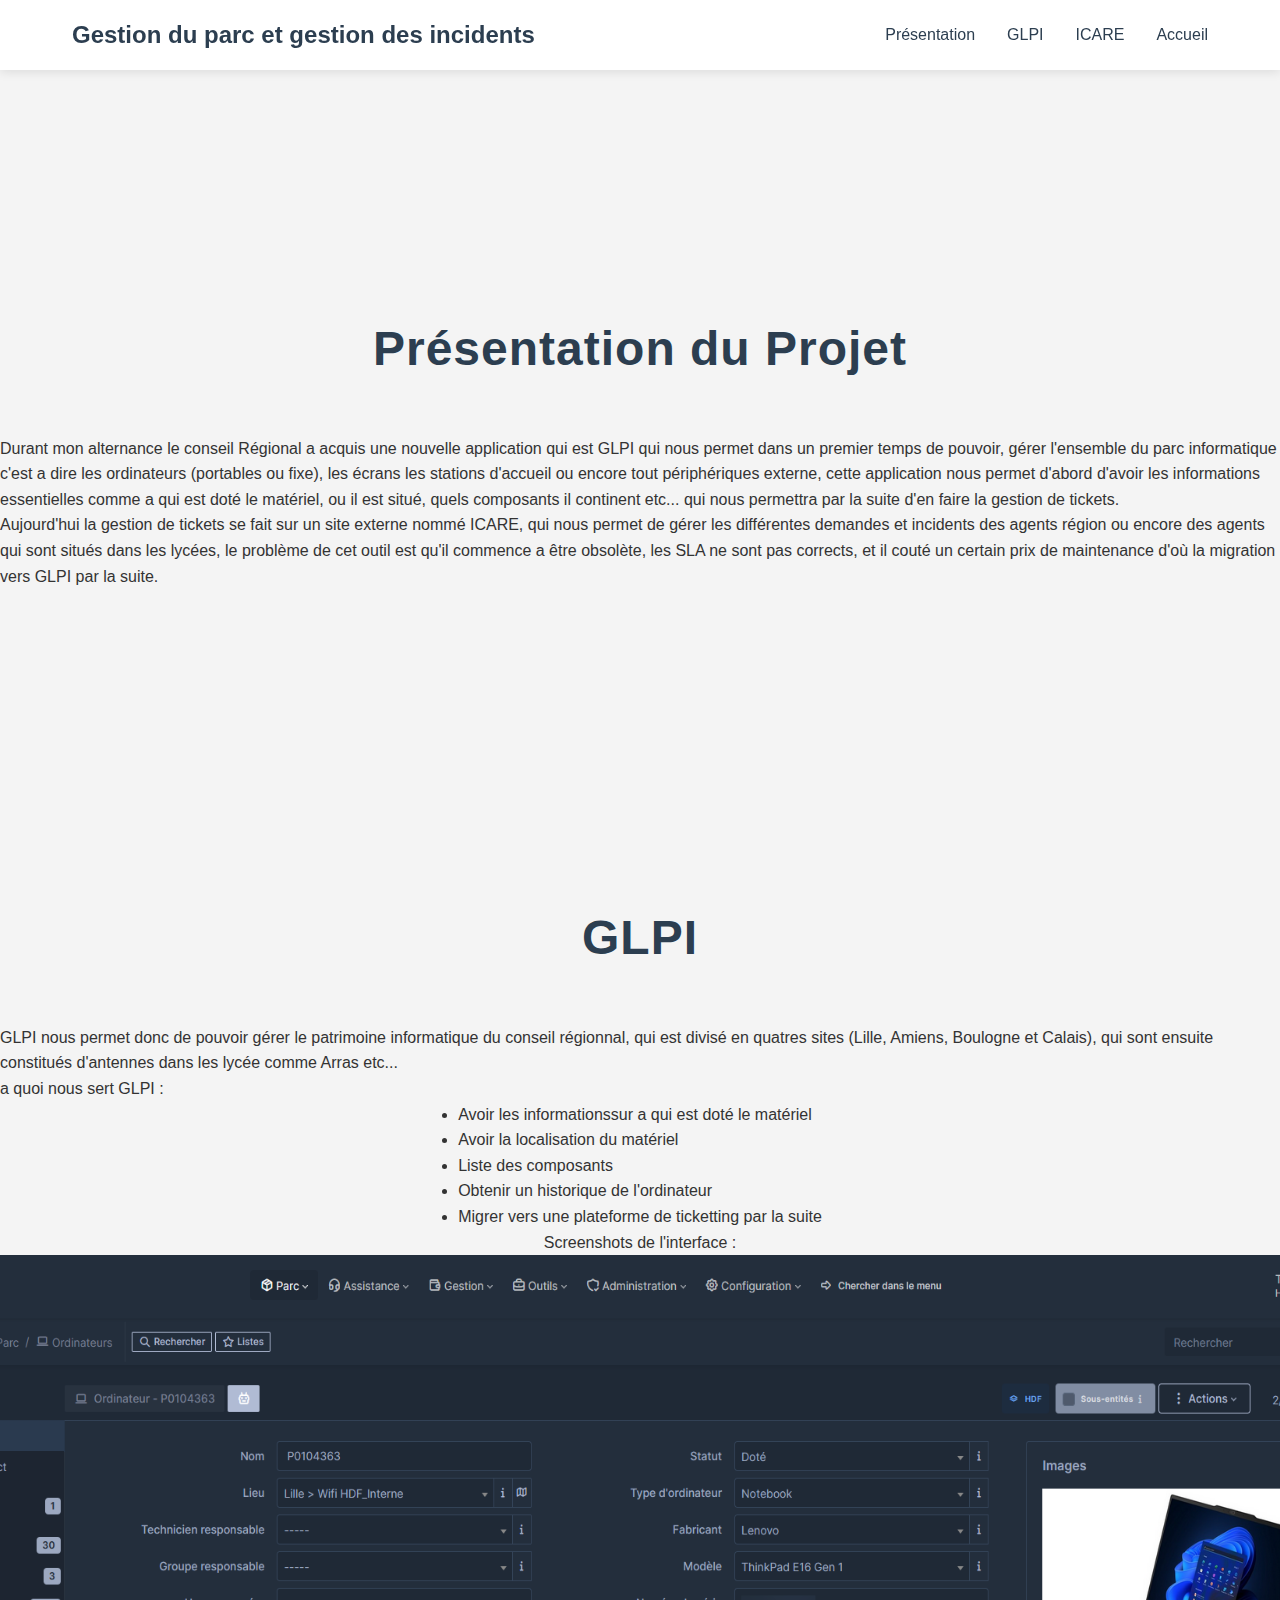
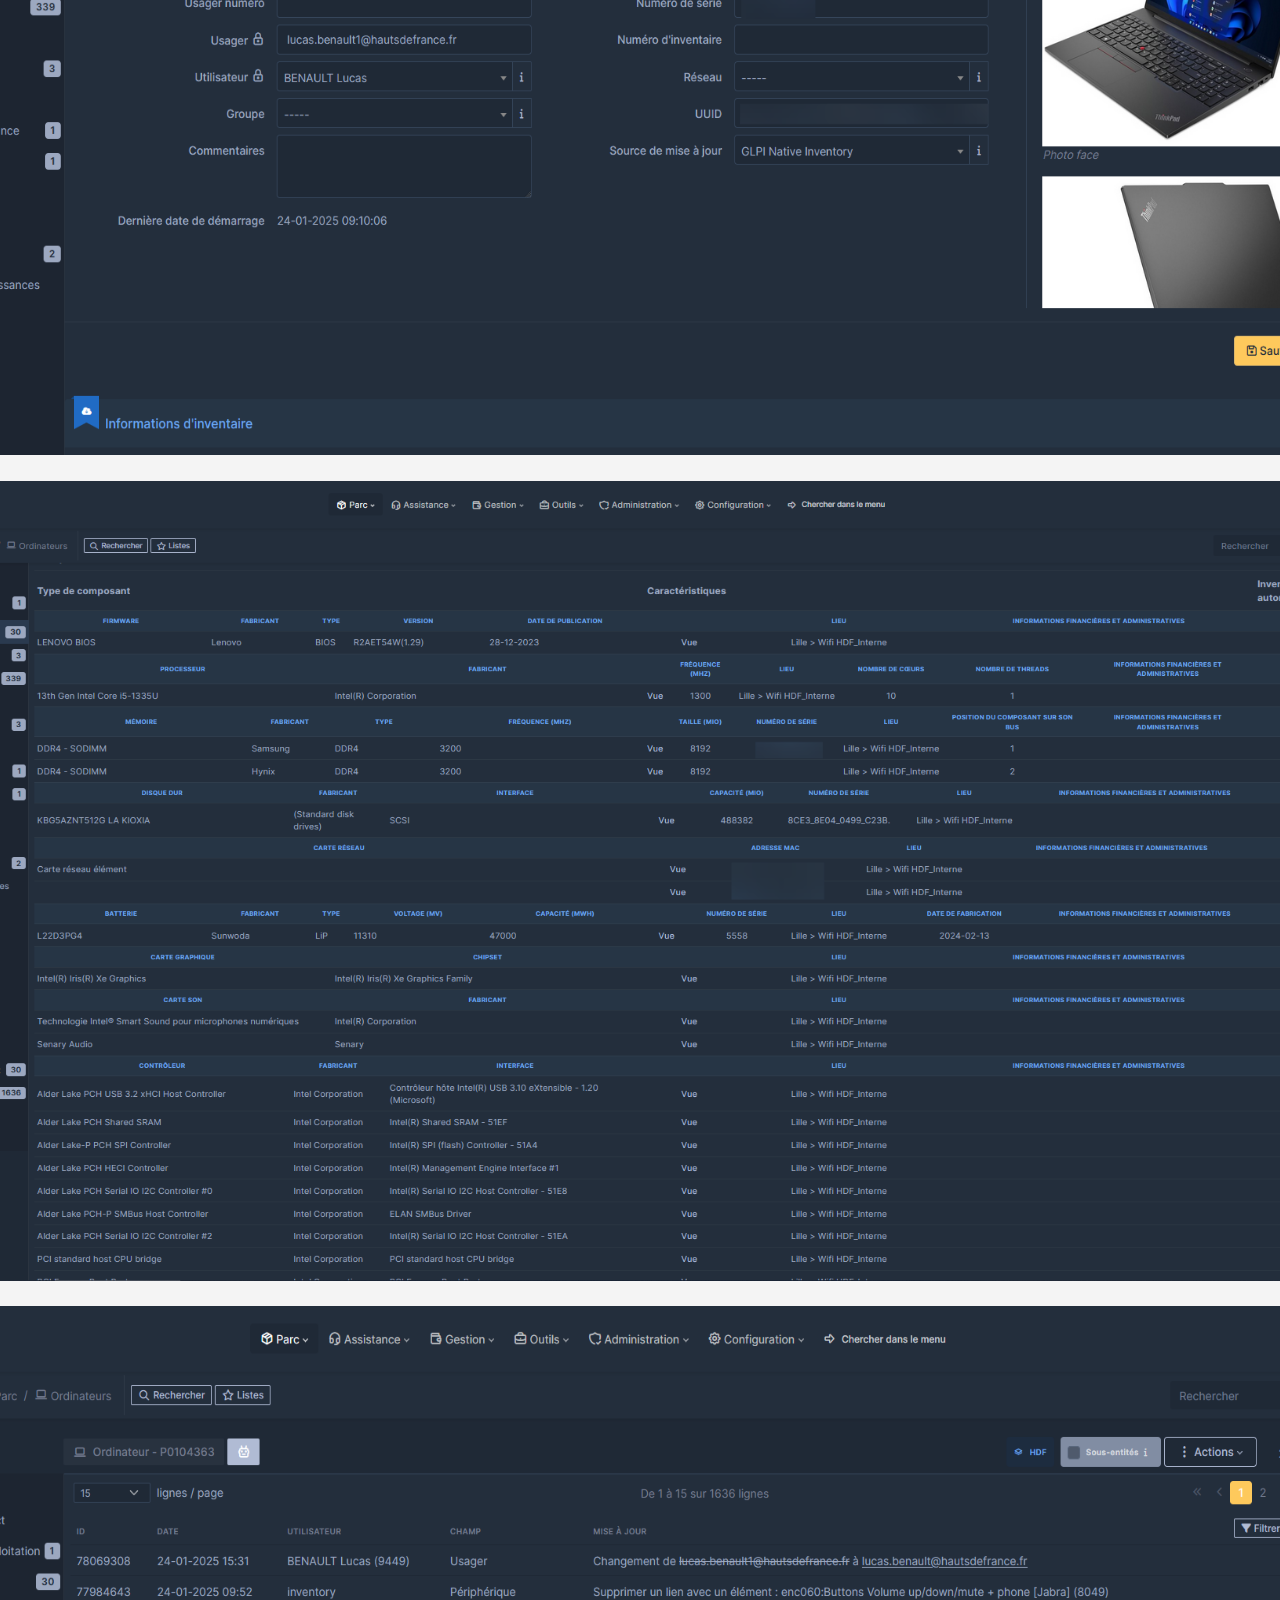
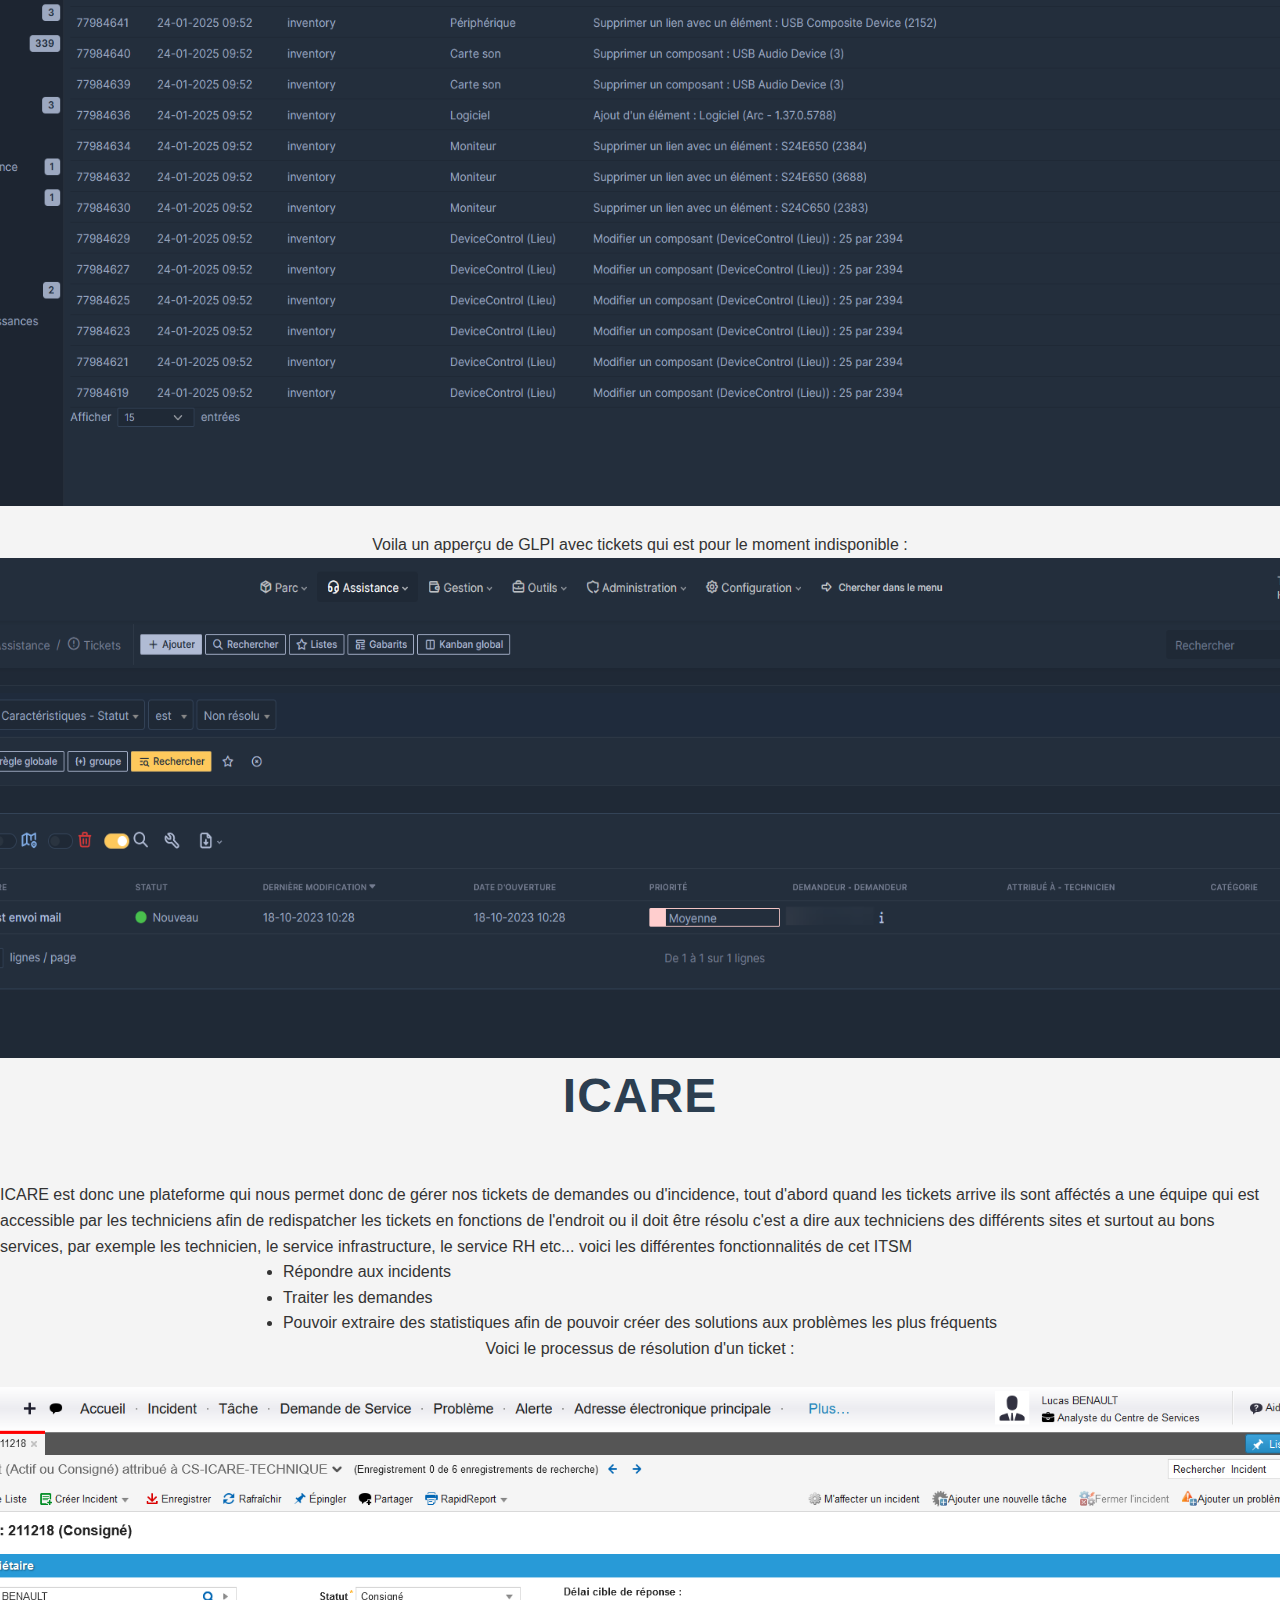
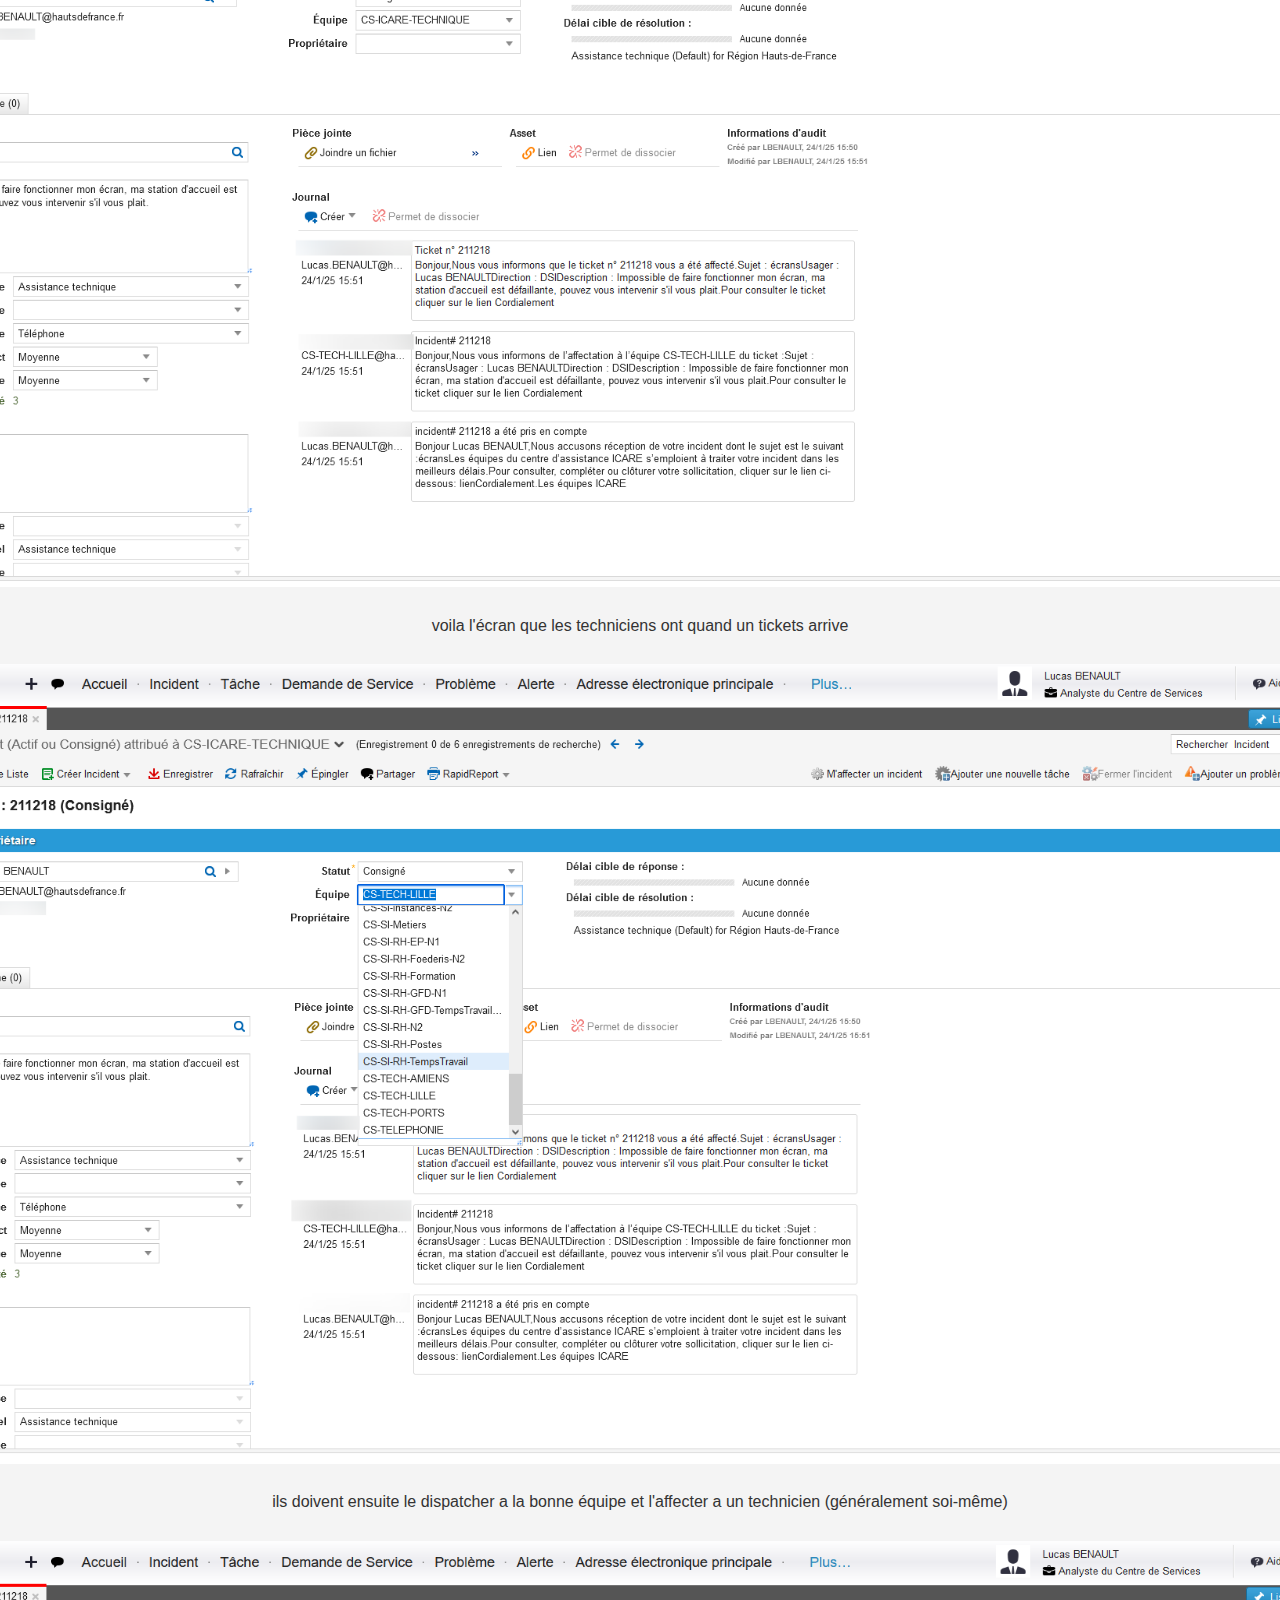
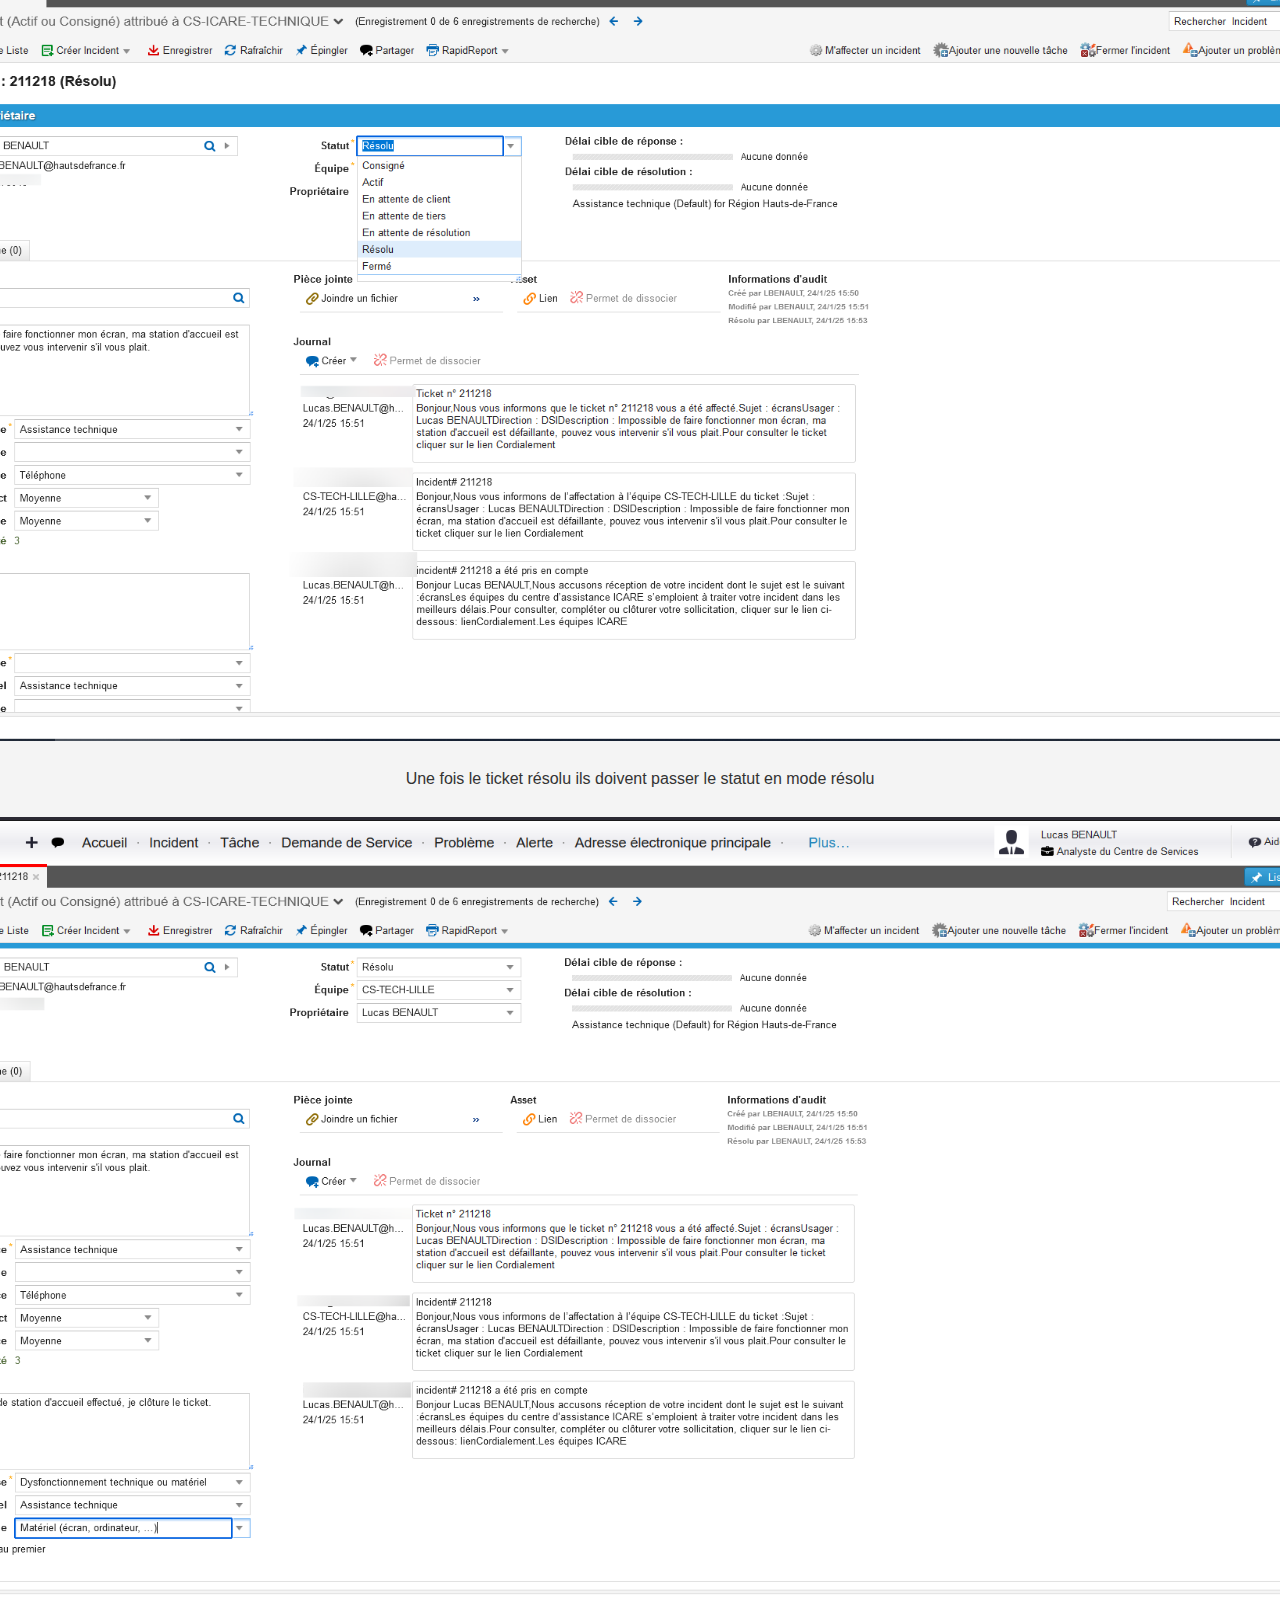
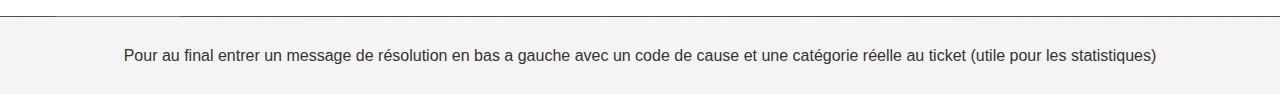
==== Projets/GPI/GLPI.html @ b39a0d02 "ajout de différents projets" ====
<html lang="fr">
<head>
    <meta charset="UTF-8">
    <meta name="viewport" content="width=device-width, initial-scale=1.0">
    <title>Projet MarieTeam</title>
    <link rel="stylesheet" href="../../style.css">
</head>
<body>
    <nav>
        <div class="nav-content">
            <div class="logo">Gestion du parc et gestion des incidents</div>
            <ul class="nav-links">
                <li><a href="#presentation">Présentation</a></li>
                <li><a href="#GLPI">GLPI</a></li>
                <li><a href="#ICARE">ICARE</a></li>
                <li><a href="../../index.html">Accueil</a></li>
            </ul>
        </div>
    </nav>

    <section id="presentation">
        <h2>Présentation du Projet</h2>
        <p>Durant mon alternance le conseil Régional a acquis une nouvelle application qui est GLPI qui nous permet dans un premier temps de pouvoir, gérer l'ensemble du parc informatique
            c'est a dire les ordinateurs (portables ou fixe), les écrans les stations d'accueil ou encore tout périphériques externe, cette application nous permet d'abord d'avoir les informations
            essentielles comme a qui est doté le matériel, ou il est situé, quels composants il continent etc... qui nous permettra par la suite d'en faire la gestion de tickets. <br>
            Aujourd'hui la gestion de tickets se fait sur un site externe nommé ICARE, qui nous permet de gérer les différentes demandes et incidents des agents région ou encore des agents
            qui sont situés dans les lycées, le problème de cet outil est qu'il commence a être obsolète, les SLA ne sont pas corrects, et il couté un certain prix de maintenance d'où la
            migration vers GLPI par la suite.
        </p>
    </section>

    <section id="GLPI">
        <h2>GLPI</h2>
        <p>GLPI nous permet donc de pouvoir gérer le patrimoine informatique du conseil régionnal, qui est divisé en quatres sites (Lille, Amiens, Boulogne et Calais), qui sont ensuite constitués
            d'antennes dans les lycée comme Arras etc... <br> a quoi nous sert GLPI :
        <ul>
            <li>Avoir les informationssur a qui est doté le matériel</li>
            <li>Avoir la localisation du matériel</li>
            <li>Liste des composants</li>
            <li>Obtenir un historique de l'ordinateur</li>
            <li>Migrer vers une plateforme de ticketting par la suite</li>
        </ul>
        Screenshots de l'interface : <br>
        <img src="Infos.PNG" alt="Informations" class="GLPI" ><br>
        <img src="Composants.PNG" alt="Composants" class="GLPI"><br>
        <img src="Historique.PNG" alt="Historique" class="GLPI"><br>
       Voila un apperçu de GLPI avec tickets qui est pour le moment indisponible : <br>
        <img src="Tickets.PNG" alt="Tickets" class="GLPI-ticket" >
    </p>
    </section>

    <section id="ICARE">
        <h2>ICARE</h2>
        <p>ICARE est donc une plateforme qui nous permet donc de gérer nos tickets de demandes ou d'incidence, tout d'abord quand les tickets arrive ils sont afféctés a une équipe
            qui est accessible par les techniciens afin de redispatcher les tickets en fonctions de l'endroit ou il doit être résolu c'est a dire aux techniciens des différents sites et surtout
            au bons services, par exemple les technicien, le service infrastructure, le service RH etc... voici les différentes fonctionnalités de cet ITSM 
        <ul>
            <li>Répondre aux incidents</li>
            <li>Traiter les demandes</li>
            <li>Pouvoir extraire des statistiques afin de pouvoir créer des solutions aux problèmes les plus fréquents</li>
        </ul>
        Voici le processus de résolution d'un ticket : <br><br>
        <img src="création de tickets.PNG" alt="création de tickets" class="GLPI" ><br>
        voila l'écran que les techniciens ont quand un tickets arrive <br><br>
        <img src="affectation a une équipe.PNG" alt="affectation a une équipe" class="GLPI"><br>
        ils doivent ensuite le dispatcher a la bonne équipe et l'affecter a un technicien (généralement soi-même) <br><br>
        <img src="passage en résolu.PNG" alt="Passage en résolu" class="GLPI"><br>
        Une fois le ticket résolu ils doivent passer le statut en mode résolu <br><br>
        <img src="message de résolution.PNG" alt="message de résolution" class="GLPI"><br>
        Pour au final entrer un message de résolution en bas a gauche avec un code de cause et une catégorie réelle au ticket (utile pour les statistiques) <br><br>
    </p>
    </section>
        </div>
    </section>
</body>
</html>
---- style.css ----
* {
    margin: 0;
    padding: 0;
    box-sizing: border-box;
    scroll-behavior: smooth;
}

body {
    font-family: 'Segoe UI', Tahoma, Geneva, Verdana, sans-serif;
    line-height: 1.6;
    color: #333;
    background-color: #f4f4f4;
}

/* Modification des titres de section */
section h2 {
    text-align: center;
    color: #2c3e50;
    font-size: 3rem;
    margin-bottom: 3rem;
    font-weight: bold;
    letter-spacing: 1px;
}

/* Garder le style spécifique du titre d'accueil */
.title {
    font-size: 3.5rem;
    margin-bottom: 1rem;
    animation: fadeInUp 1s ease;
}

/* Navigation */
nav {
    position: fixed;
    width: 100%;
    background: rgba(255, 255, 255, 0.95);
    padding: 1rem 0;
    box-shadow: 0 2px 10px rgba(0, 0, 0, 0.1);
    z-index: 1000;
}

.nav-content {
    max-width: 1200px;
    margin: 0 auto;
    display: flex;
    justify-content: space-between;
    align-items: center;
    padding: 0 2rem;
}

.logo {
    font-size: 1.5rem;
    font-weight: bold;
    color: #2c3e50;
}

.nav-links {
    display: flex;
    list-style: none;
    gap: 2rem;
}

.nav-links a {
    text-decoration: none;
    color: #2c3e50;
    font-weight: 500;
    transition: color 0.3s;
}

.nav-links a:hover {
    color: #3498db;
}

/* Sections */
section {
    min-height: 100vh;
    padding: 6rem rem;
    display: flex;
    flex-direction: column;
    align-items: center;
    justify-content: center;
}

/* Amélioration de la section accueil */
#accueil {
    background: linear-gradient(135deg, #2c3e50, #3498db);
    color: white;
    text-align: center;
    position: relative;
    overflow: hidden;
}

#accueil::before {
    content: '';
    position: absolute;
    top: 0;
    left: 0;
    right: 0;
    bottom: 0;
    background: radial-gradient(circle at center, rgba(52, 152, 219, 0.2) 0%, rgba(44, 62, 80, 0.2) 100%);
    pointer-events: none;
}

.container {
    max-width: 1200px;
    margin: 0 auto;
    position: relative;
    z-index: 1;
    padding: 2rem;
    display: flex;
    align-items: center;
    gap: 4rem;
    background: rgba(255, 255, 255, 0.1);
    border-radius: 20px;
    backdrop-filter: blur(5px);
}

.profile-section {
    flex-shrink: 0;
}

.profile-photo {
    width: 300px;
    height: 300px;
    border-radius: 50%;
    object-fit: cover;
    border: 4px solid rgba(255, 255, 255, 0.3);
    box-shadow: 0 8px 32px rgba(0, 0, 0, 0.2);
    animation: fadeInLeft 1s ease;
}

.GLPI {
    width: 1500px;
    height: 800px;
}

.GLPI-ticket {
    width: 1500px;
    height: 500px;
}

.content-section {
    text-align: left;
    flex-grow: 1;
}

.title {
    font-size: 3.5rem;
    margin-bottom: 1.5rem;
    animation: fadeInRight 1s ease;
    text-shadow: 2px 2px 4px rgba(0, 0, 0, 0.2);
}

.subtitle-main {
    font-size: 2rem;
    font-weight: bold;
    margin-bottom: 2rem;
    color: #ecf0f1;
    animation: fadeInRight 1s ease 0.2s backwards;
}

.description {
    font-size: 1.1rem;
    line-height: 1.8;
    color: rgba(255, 255, 255, 0.9);
    animation: fadeInRight 1s ease 0.4s backwards;
}

.description a {
    color: #ecf0f1;
    text-decoration: none;
    border-bottom: 2px solid rgba(236, 240, 241, 0.4);
    transition: border-color 0.3s;
}

.description a:hover {
    border-color: #ecf0f1;
}

/* Qualités */
.qualities-grid {
    display: grid;
    grid-template-columns: repeat(auto-fit, minmax(250px, 1fr));
    gap: 2rem;
    max-width: 1200px;
    width: 100%;
    padding: 0 2rem;
}

.quality-card {
    background: white;
    padding: 2rem;
    border-radius: 15px;
    box-shadow: 0 4px 15px rgba(0, 0, 0, 0.1);
    text-align: center;
    transition: transform 0.3s ease, box-shadow 0.3s ease;
}

.quality-card:hover {
    transform: translateY(-5px);
    box-shadow: 0 8px 25px rgba(0, 0, 0, 0.15);
}

.quality-icon {
    width: 80px;
    height: 80px;
    margin: 0 auto 1.5rem;
    display: flex;
    align-items: center;
    justify-content: center;
    background: #f8f9fa;
    border-radius: 50%;
    color: #3498db;
}

.quality-card h3 {
    color: #2c3e50;
    font-size: 1.5rem;
    margin-bottom: 1rem;
}

.quality-card p {
    color: #666;
    line-height: 1.6;
}

/* Expériences professionnelles */
.exp-container {
    max-width: 1000px;
    width: 100%;
    margin: 0 auto;
    padding: 2rem;
}

.exp-container h2 {
    text-align: center;
    color: #2c3e50;
    font-size: 2.5rem;
    margin-bottom: 3rem;
}

.timeline {
    position: relative;
    padding: 2rem 0;
}

.timeline::before {
    content: '';
    position: absolute;
    left: 50%;
    transform: translateX(-50%);
    width: 2px;
    height: 100%;
    background: #3498db;
}

.timeline-item {
    display: flex;
    justify-content: flex-end;
    padding-right: 30px;
    position: relative;
    margin-bottom: 2.5rem;
    width: 50%;
}

.timeline-item:nth-child(odd) {
    align-self: flex-end;
    justify-content: flex-start;
    padding-left: 30px;
    padding-right: 0;
    left: 50%;
}

.timeline-content {
    background: white;
    padding: 1.5rem;
    border-radius: 10px;
    box-shadow: 0 4px 15px rgba(0, 0, 0, 0.1);
    position: relative;
    width: 100%;
    transition: transform 0.3s ease;
}

.timeline-content:hover {
    transform: translateY(-5px);
}

.timeline-date {
    font-weight: bold;
    color: #3498db;
    margin-bottom: 0.5rem;
}

.timeline-title {
    font-size: 1.2rem;
    color: #2c3e50;
    margin-bottom: 0.5rem;
}

.timeline-description {
    color: #666;
    line-height: 1.6;
}

.timeline-content::before {
    content: '';
    position: absolute;
    width: 20px;
    height: 20px;
    background: #3498db;
    border-radius: 50%;
    top: 50%;
    transform: translateY(-50%);
}

.timeline-item:nth-child(odd) .timeline-content::before {
    left: -40px;
}

.timeline-item:nth-child(even) .timeline-content::before {
    right: -40px;
}

/* Compétences */
.skills-container {
    display: grid;
    grid-template-columns: repeat(3, 1fr);
    gap: 2rem;
    flex-wrap: wrap;
    justify-content: center;
    margin-top: 2rem;
}

.skill-card {
    background: white;
    padding: 2rem;
    border-radius: 10px;
    box-shadow: 0 4px 15px rgba(0, 0, 0, 0.1);
    width: 250px;
    text-align: center;
    transition: transform 0.3s;
}

.skill-card:hover {
    transform: translateY(-5px);
}

.skill-level {
    width: 120px;
    height: 120px;
    border-radius: 50%;
    margin: 0 auto 1rem;
    display: flex;
    align-items: center;
    justify-content: center;
    font-size: 1.5rem;
    font-weight: bold;
    color: #2c3e50;
    background: conic-gradient(#3498db var(--level), #eee var(--level));
    position: relative;
}

.skills-container > .skill-card:last-child {
    grid-column: 2;
}

.skill-level::before {
    content: '';
    position: absolute;
    width: 90px;
    height: 90px;
    background: white;
    border-radius: 50%;
    z-index: 1; /* Assure que le cercle interne est en dessous du texte */
}

.skill-level span {
    position: relative;
    z-index: 2; /* Assure que le texte (pourcentage) est au-dessus du cercle interne */
}


/* Projets */
.projects-grid {
    display: grid;
    grid-template-columns: repeat(auto-fit, minmax(300px, 1fr));
    gap: 2rem;
    width: 100%;
    max-width: 1200px;
    margin-top: 2rem;
}

.project-card {
    background: white;
    border-radius: 10px;
    overflow: hidden;
    box-shadow: 0 4px 15px rgba(0, 0, 0, 0.1);
    transition: transform 0.3s;
}

.project-card:hover {
    transform: translateY(-5px);
}

.project-content {
    padding: 1.5rem;
}

/* Contact */
.contact-info {
    display: flex;
    flex-direction: column;
    align-items: center;
    gap: 1.5rem;
    margin-top: 2rem;
}

.contact-link {
    display: flex;
    align-items: center;
    gap: 1rem;
    text-decoration: none;
    color: #2c3e50;
    font-size: 1.2rem;
    padding: 1rem 2rem;
    border-radius: 8px;
    background: white;
    box-shadow: 0 4px 15px rgba(0, 0, 0, 0.1);
    transition: all 0.3s ease;
    width: 100%;
    max-width: 320px;
}

.contact-link:hover {
    transform: translateY(-3px);
    box-shadow: 0 6px 20px rgba(0, 0, 0, 0.15);
}

.contact-link svg {
    min-width: 24px;
}

.email-icon {
    color: #ea4335;
}

.linkedin-icon {
    color: #0077b5;
}

.cv-icon {
    color: #34495e;
}

.github-icon {
    color: #333;
}

.github-link:hover {
    background: #f6f8fa;
}

.footer {
    text-align: center;
    padding: 1rem;
    background-color: rgb(48, 124, 175);
    color: white;
    font-size: 1rem;
    position: fixed;
    bottom: 0;
    width: 100%;
    box-shadow: 0 -2px 10px rgb(48, 124, 175);
    z-index: 1000;
}



.screenshots-container {
    display: flex;
    justify-content: center;
    gap: 1rem;
    flex-wrap: wrap;
}

.screenshot {
    max-width: 400px;
    border-radius: 10px;
    box-shadow: 0 4px 10px rgba(0, 0, 0, 0.1);
}
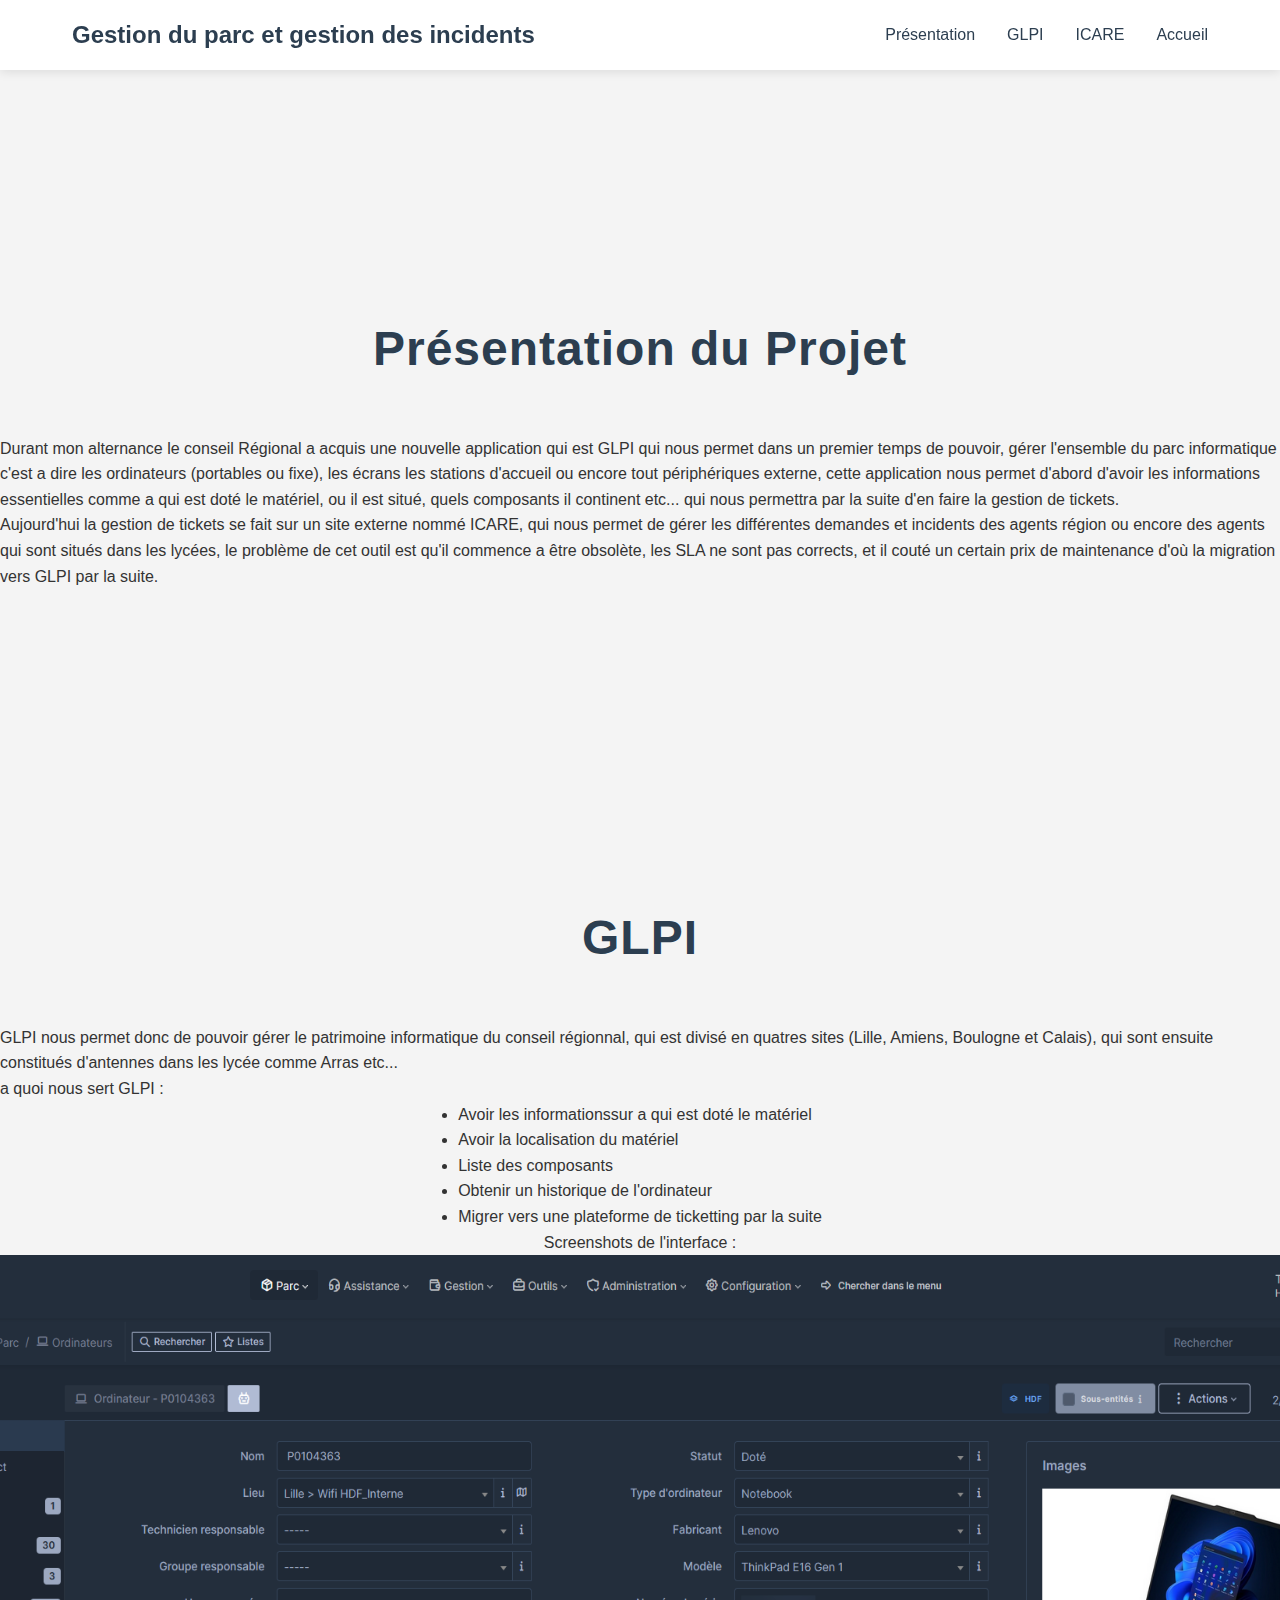
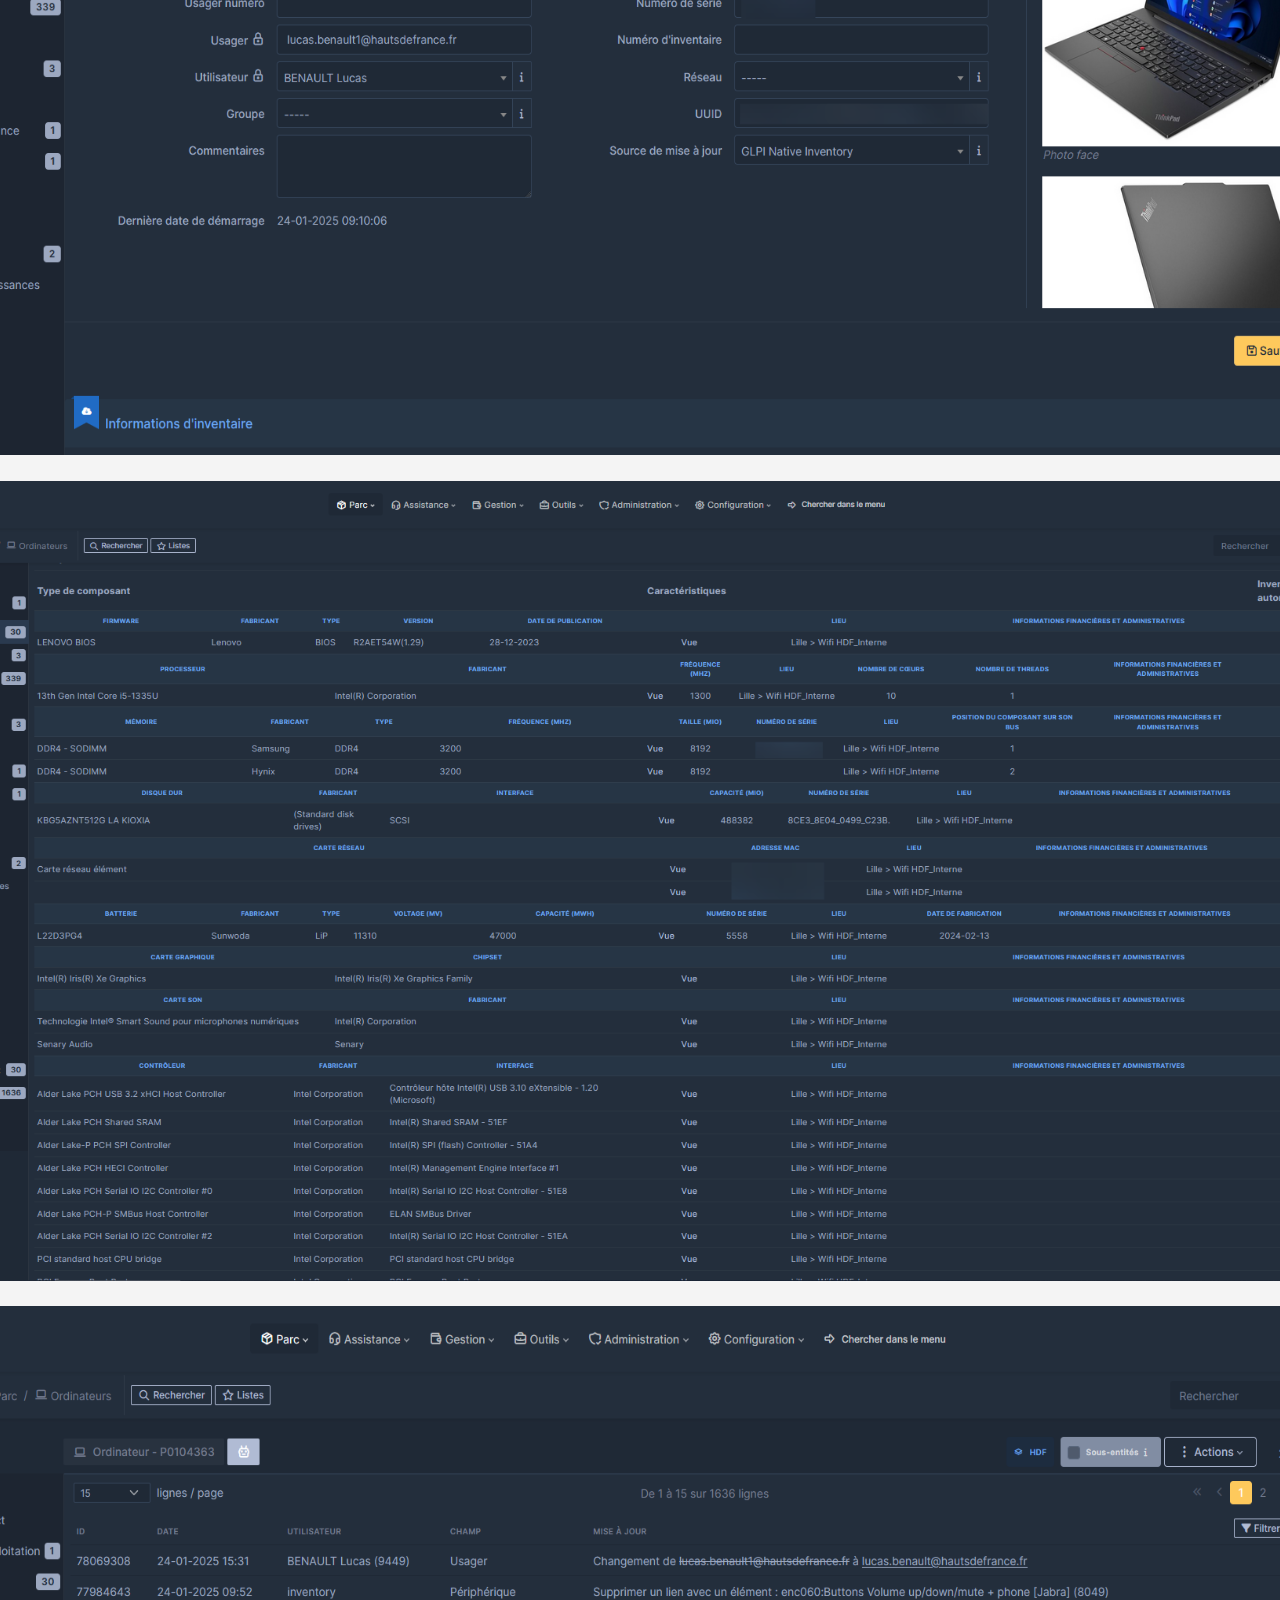
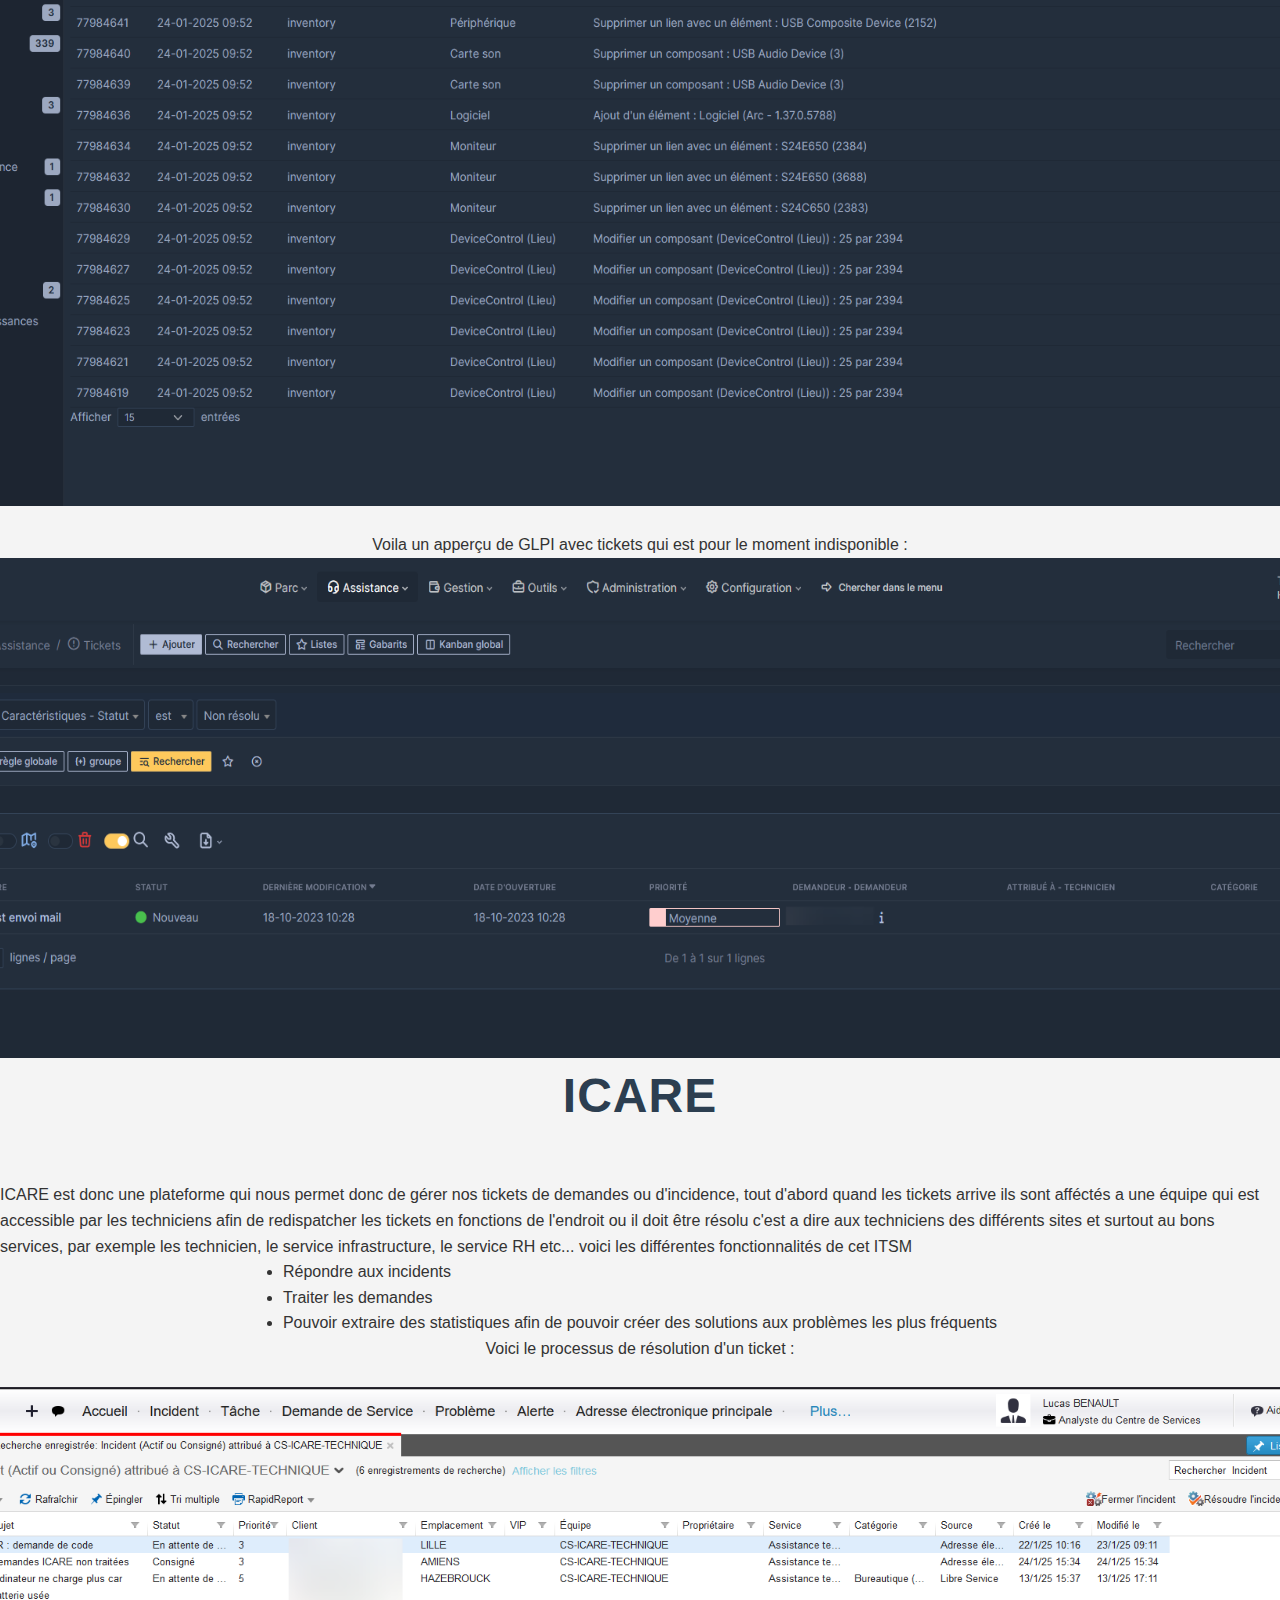
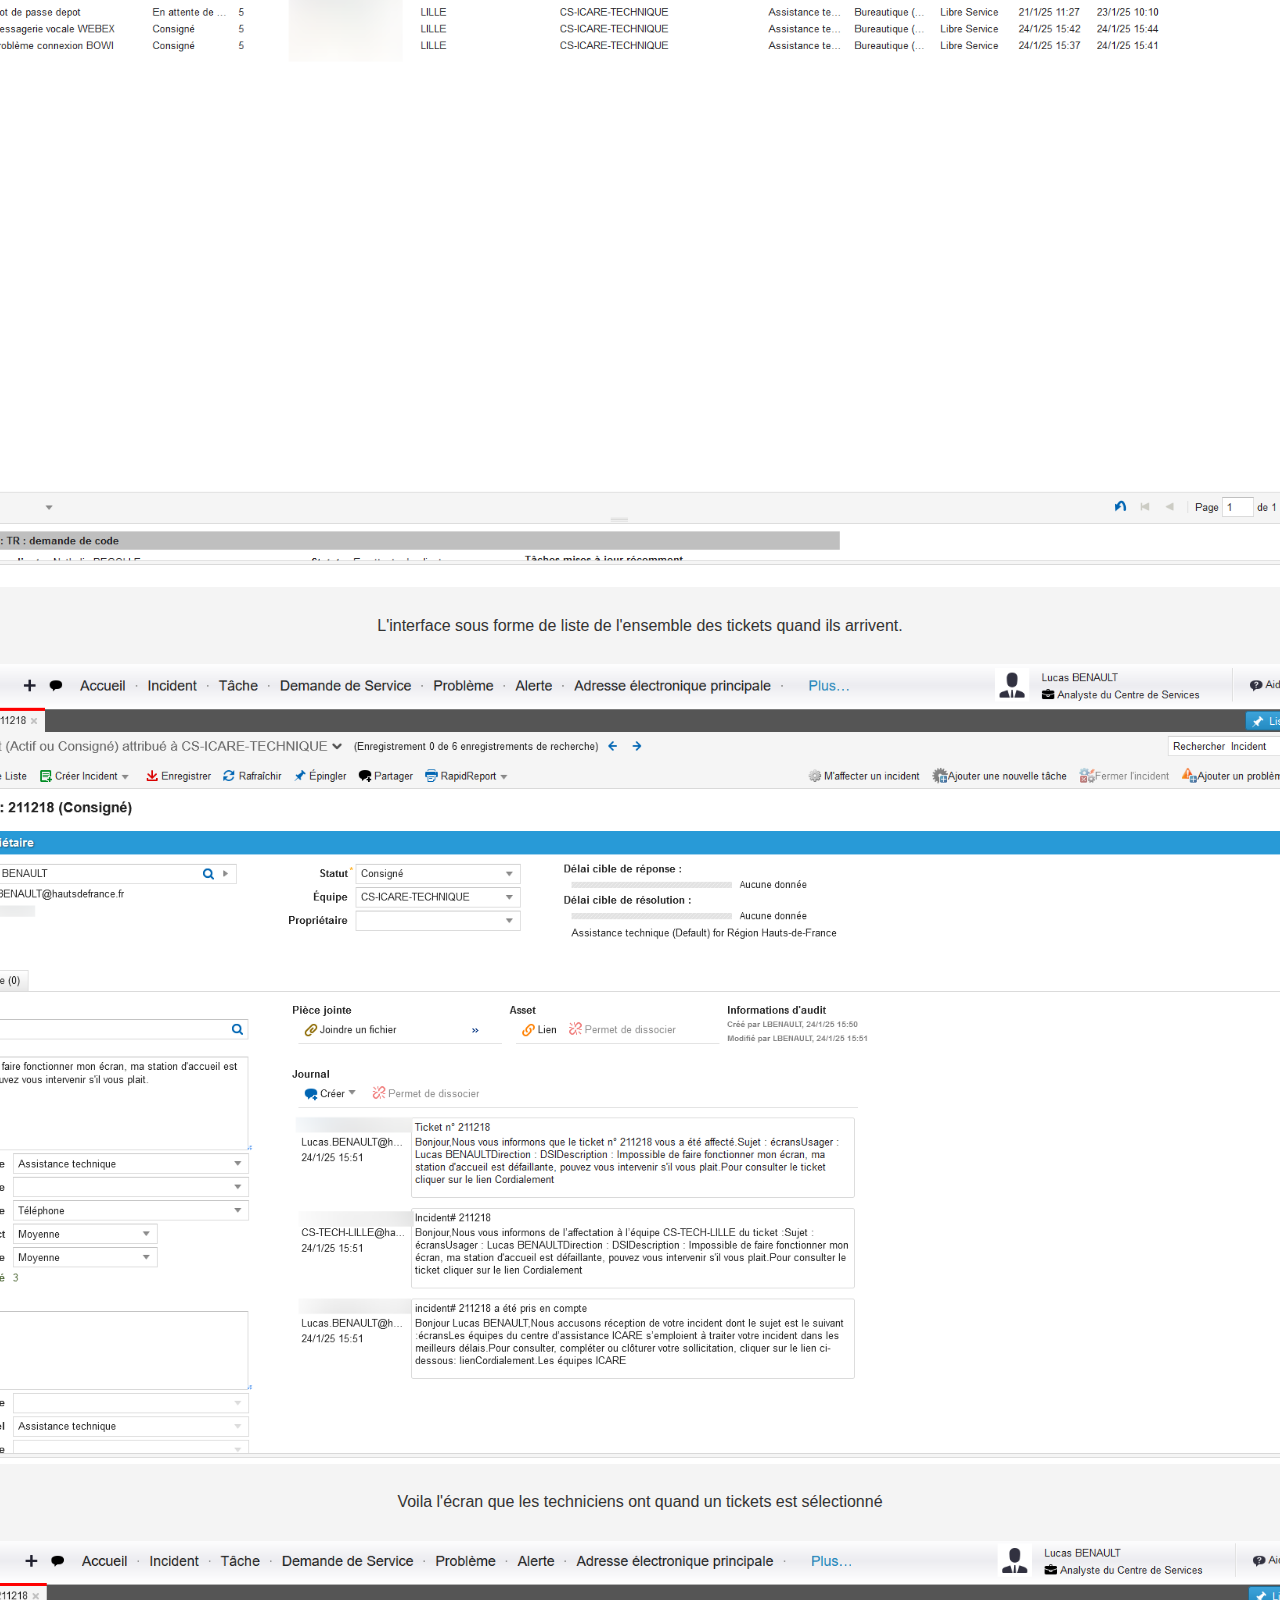
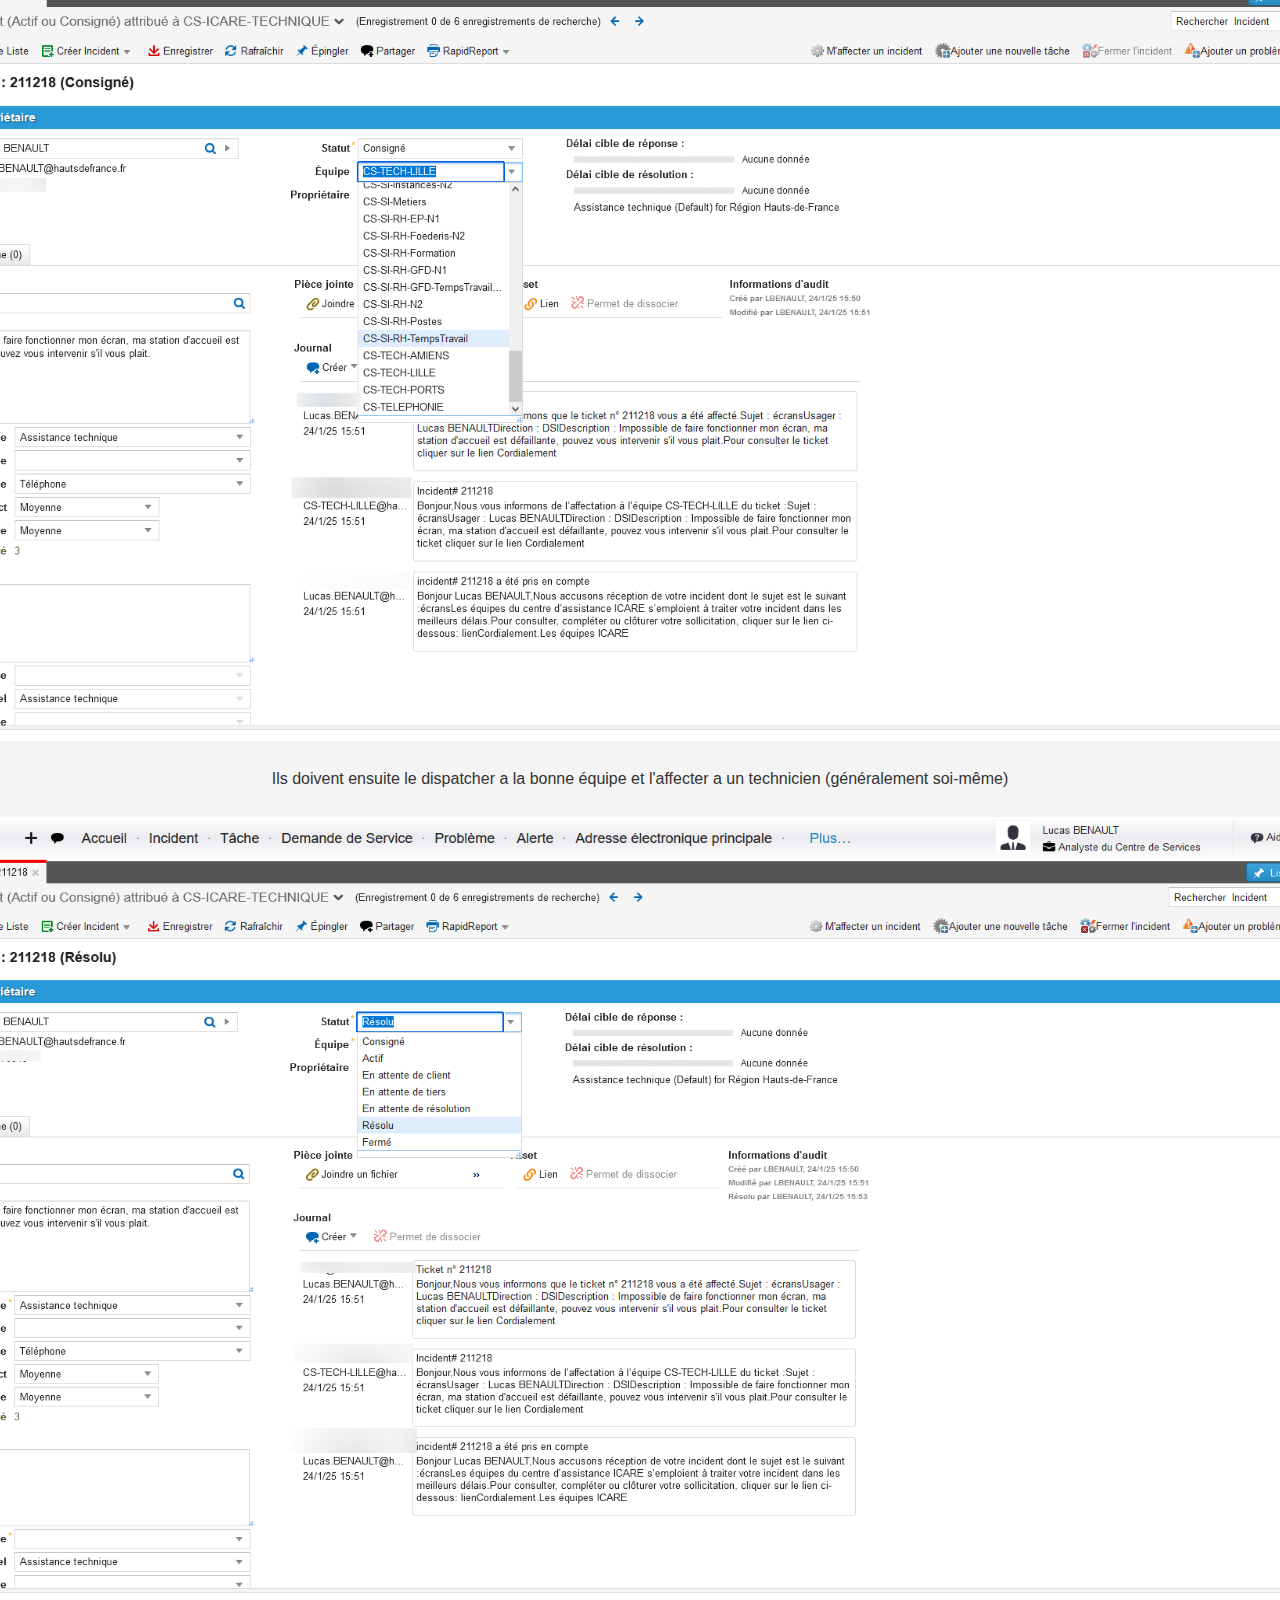
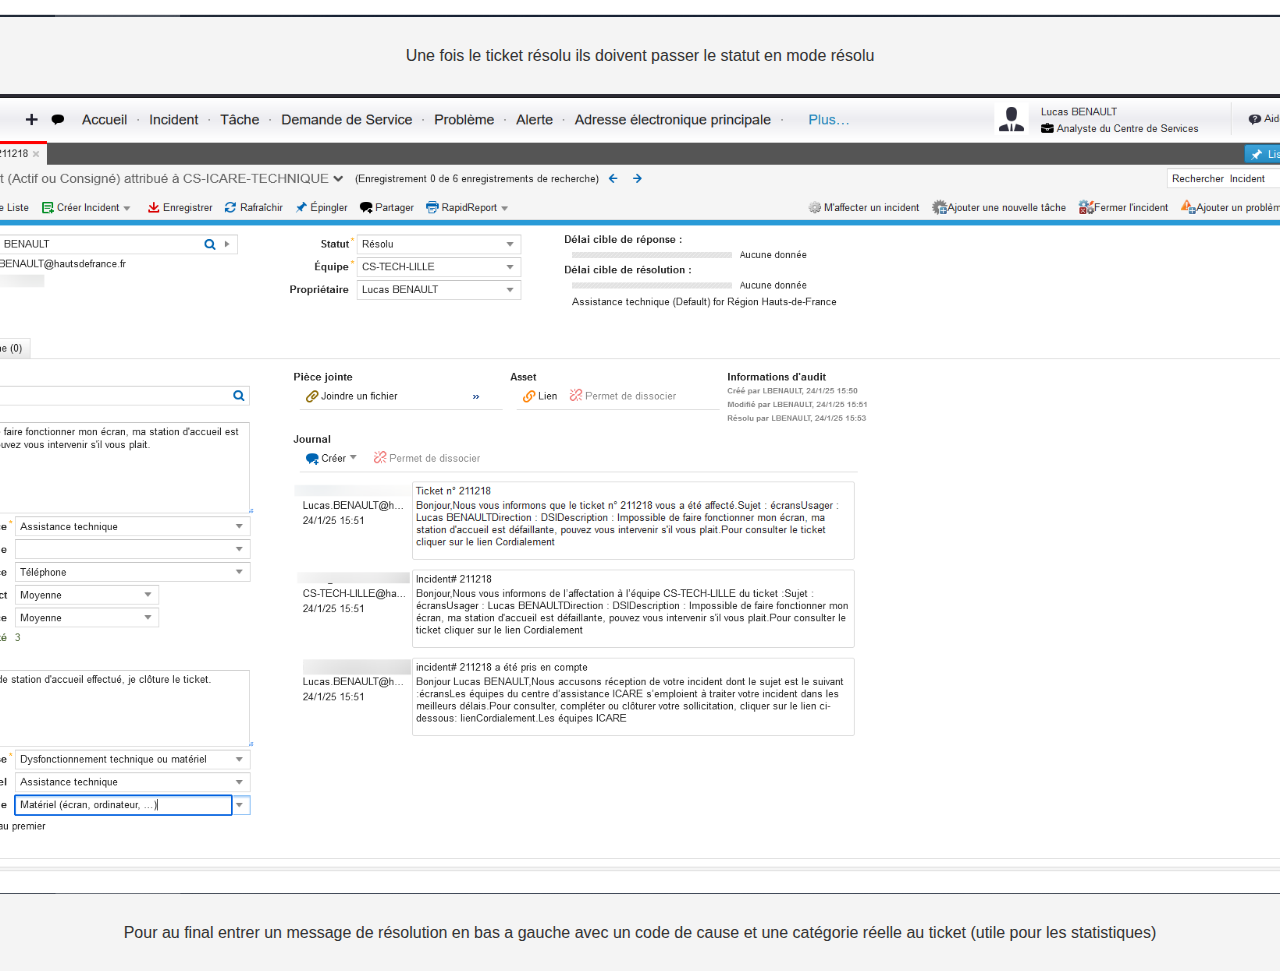
==== commit 75cf7ee0: "ajout de projets" ====
--- a/Projets/GPI/GLPI.html
+++ b/Projets/GPI/GLPI.html
@@ -60,10 +60,12 @@
             <li>Pouvoir extraire des statistiques afin de pouvoir créer des solutions aux problèmes les plus fréquents</li>
         </ul>
         Voici le processus de résolution d'un ticket : <br><br>
+        <img src="Liste.PNG" alt="Liste des tickets" class="GLPI"><br>
+        L'interface sous forme de liste de l'ensemble des tickets quand ils arrivent. <br><br>
         <img src="création de tickets.PNG" alt="création de tickets" class="GLPI" ><br>
-        voila l'écran que les techniciens ont quand un tickets arrive <br><br>
+        Voila l'écran que les techniciens ont quand un tickets est sélectionné <br><br>
         <img src="affectation a une équipe.PNG" alt="affectation a une équipe" class="GLPI"><br>
-        ils doivent ensuite le dispatcher a la bonne équipe et l'affecter a un technicien (généralement soi-même) <br><br>
+        Ils doivent ensuite le dispatcher a la bonne équipe et l'affecter a un technicien (généralement soi-même) <br><br>
         <img src="passage en résolu.PNG" alt="Passage en résolu" class="GLPI"><br>
         Une fois le ticket résolu ils doivent passer le statut en mode résolu <br><br>
         <img src="message de résolution.PNG" alt="message de résolution" class="GLPI"><br>
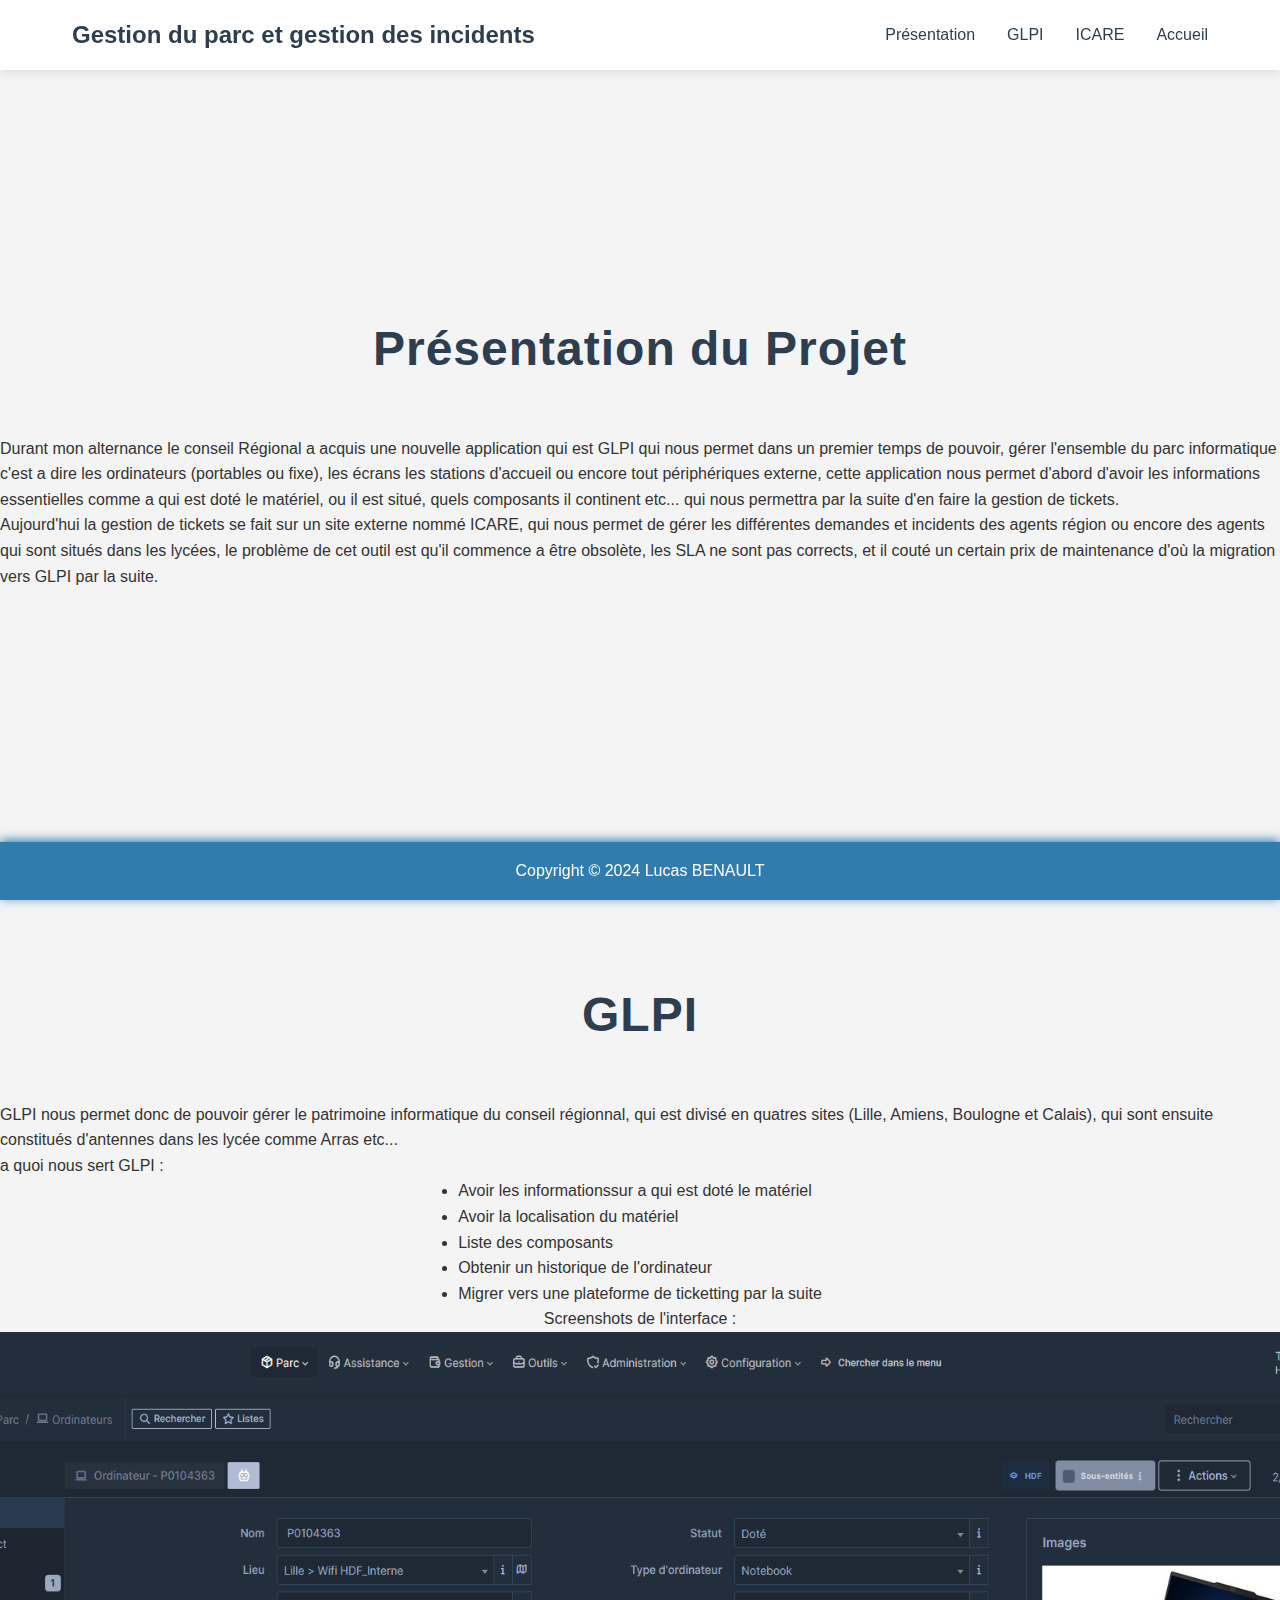
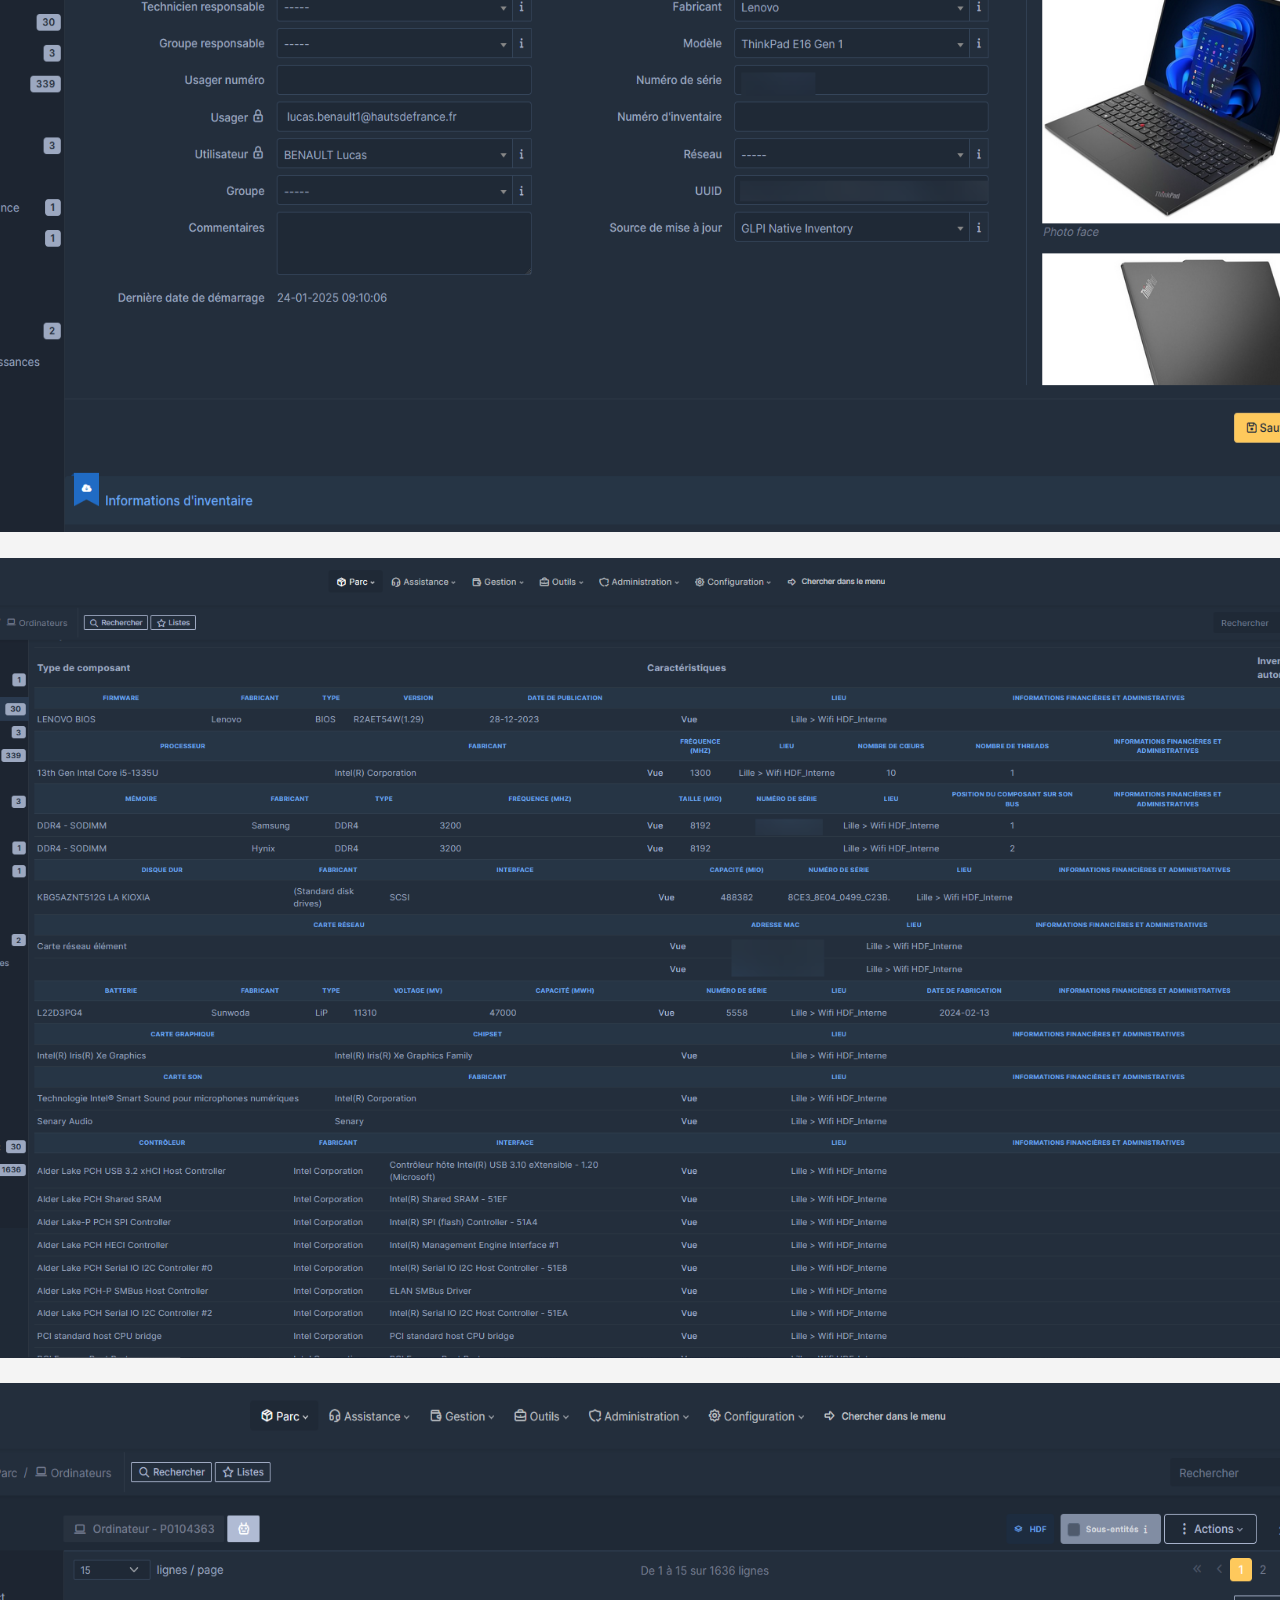
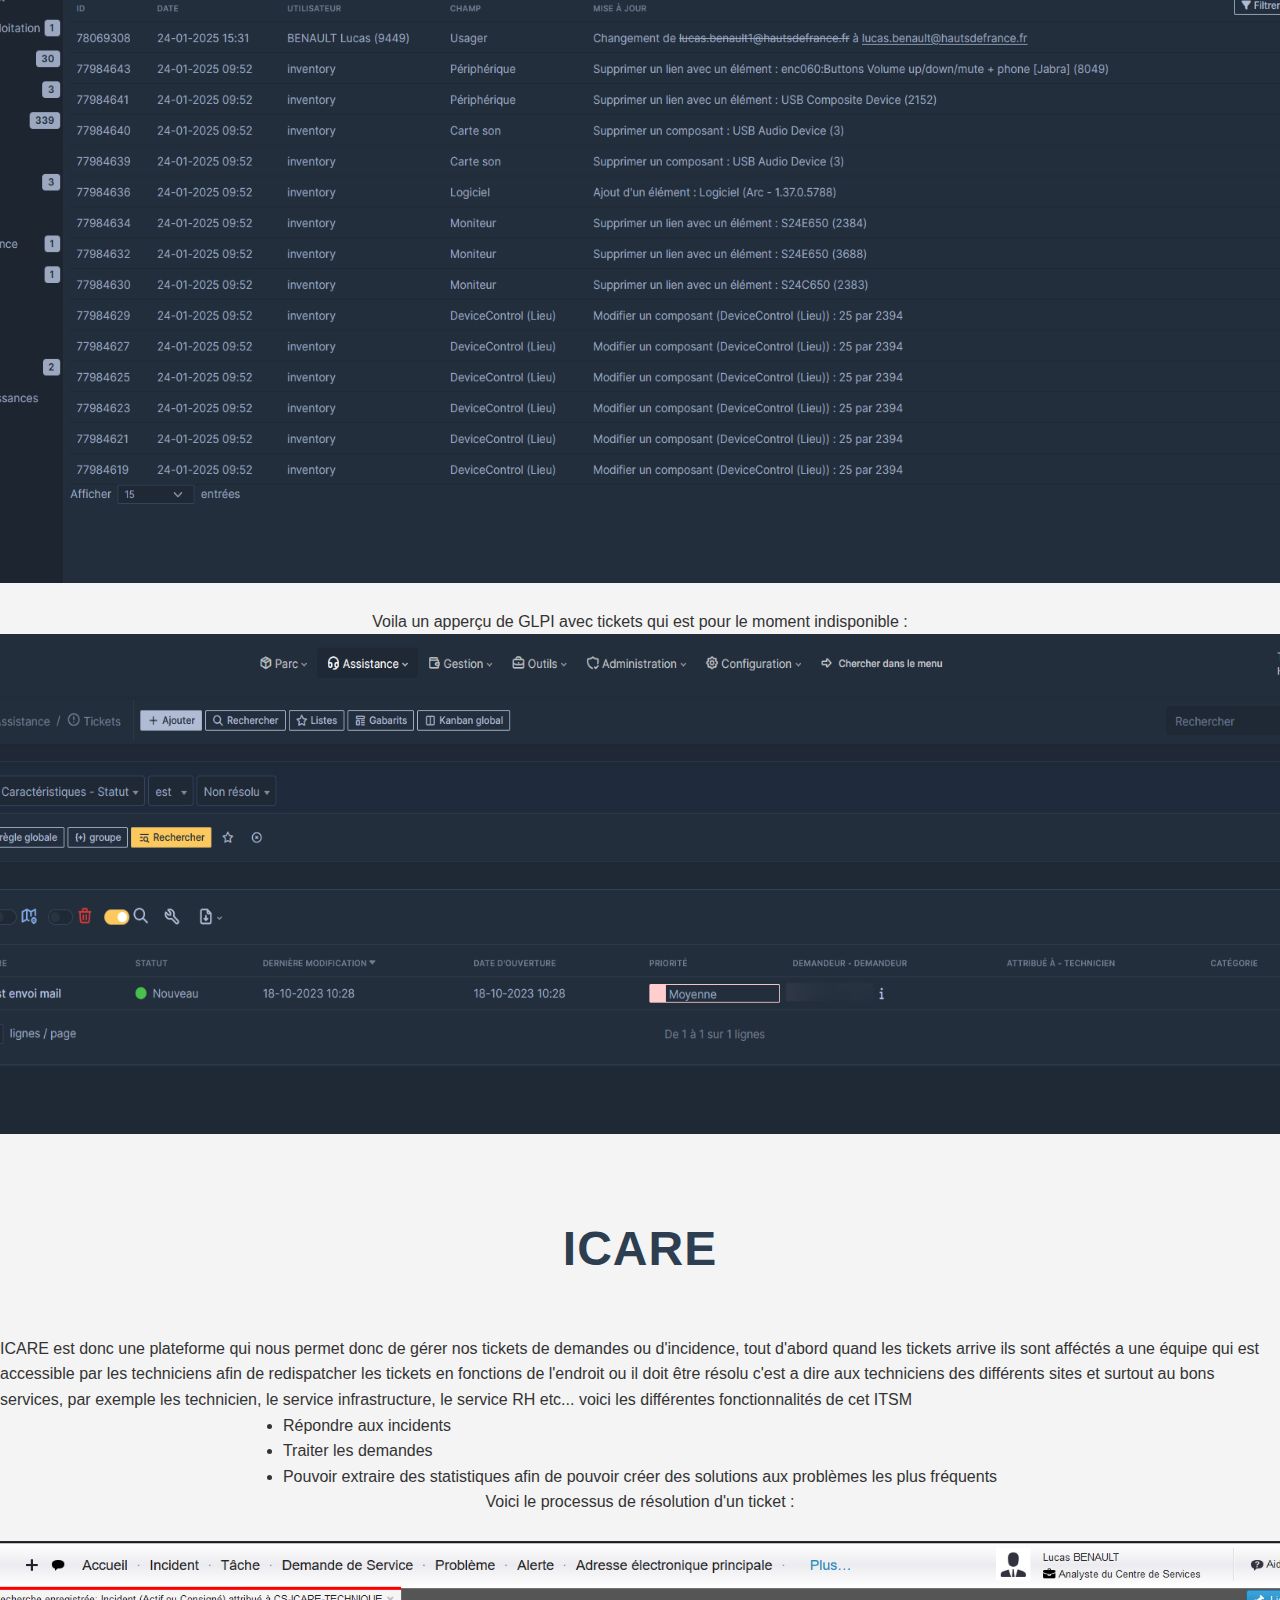
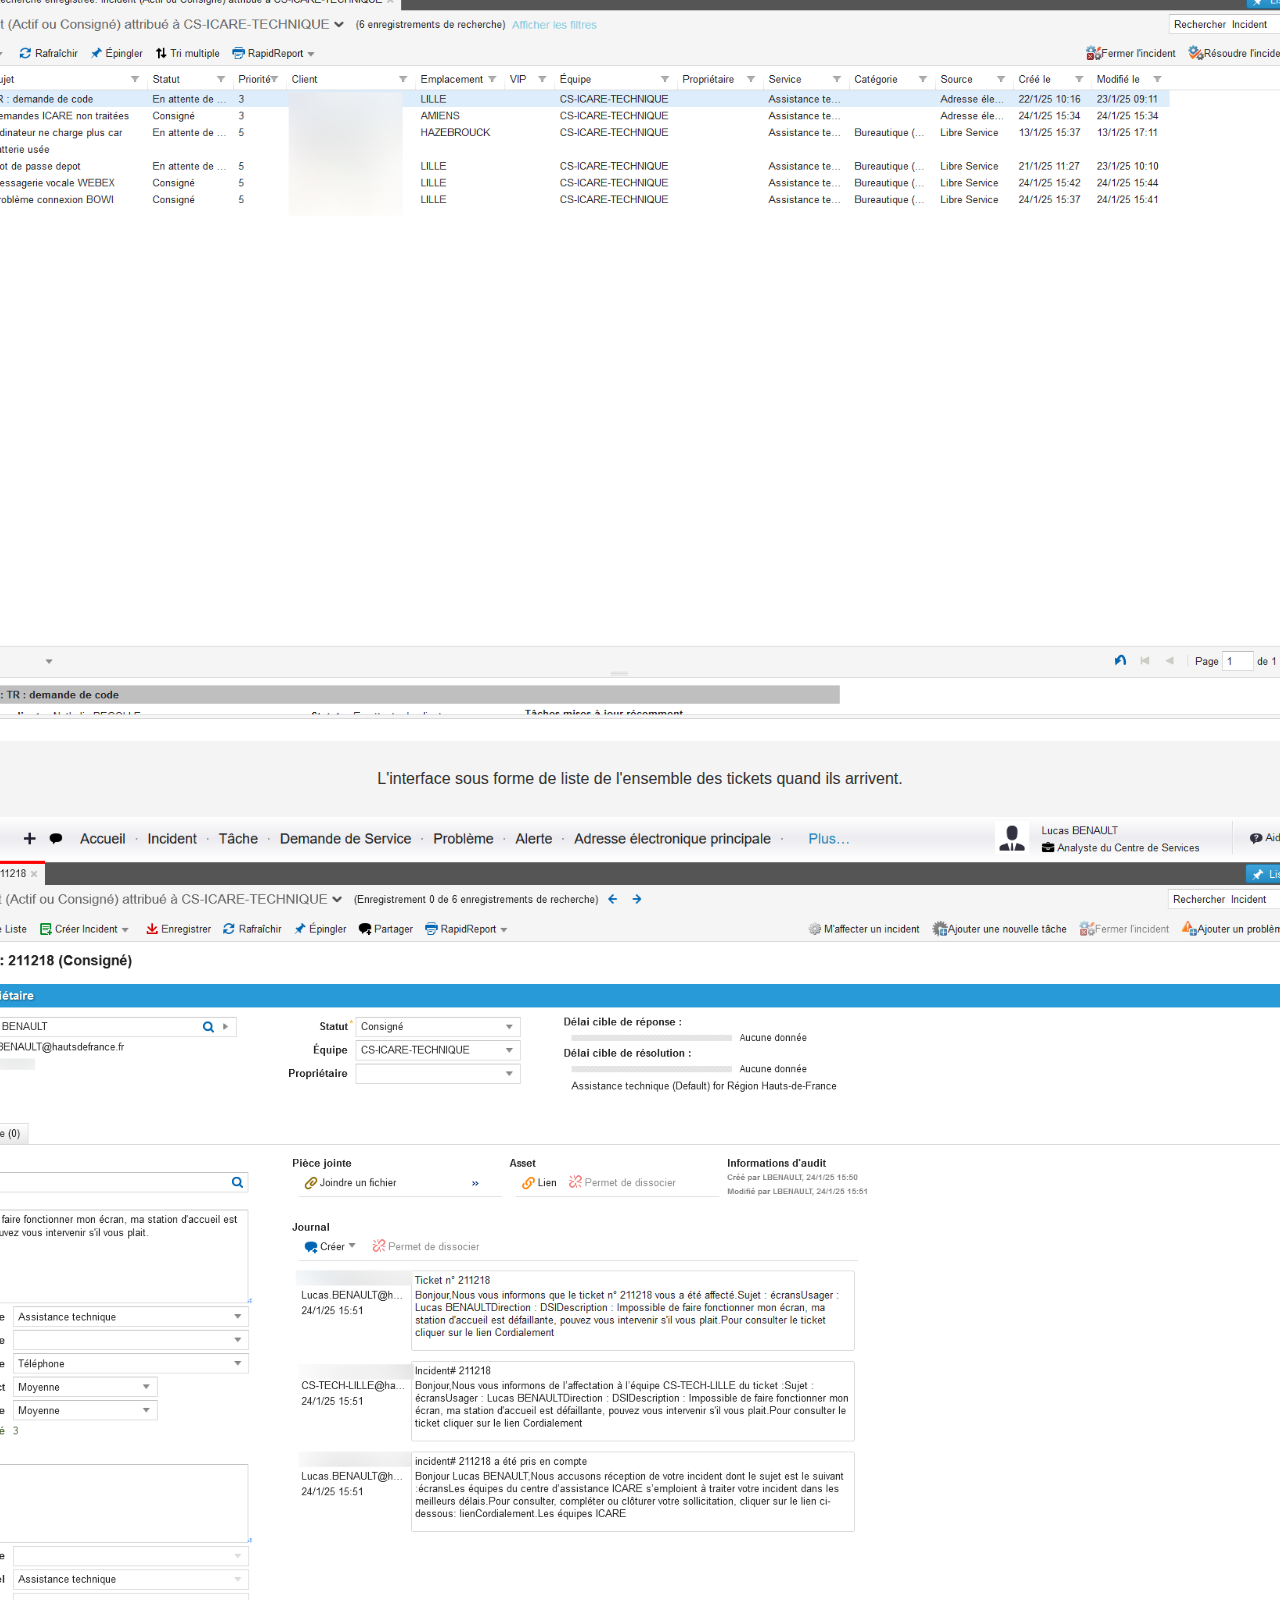
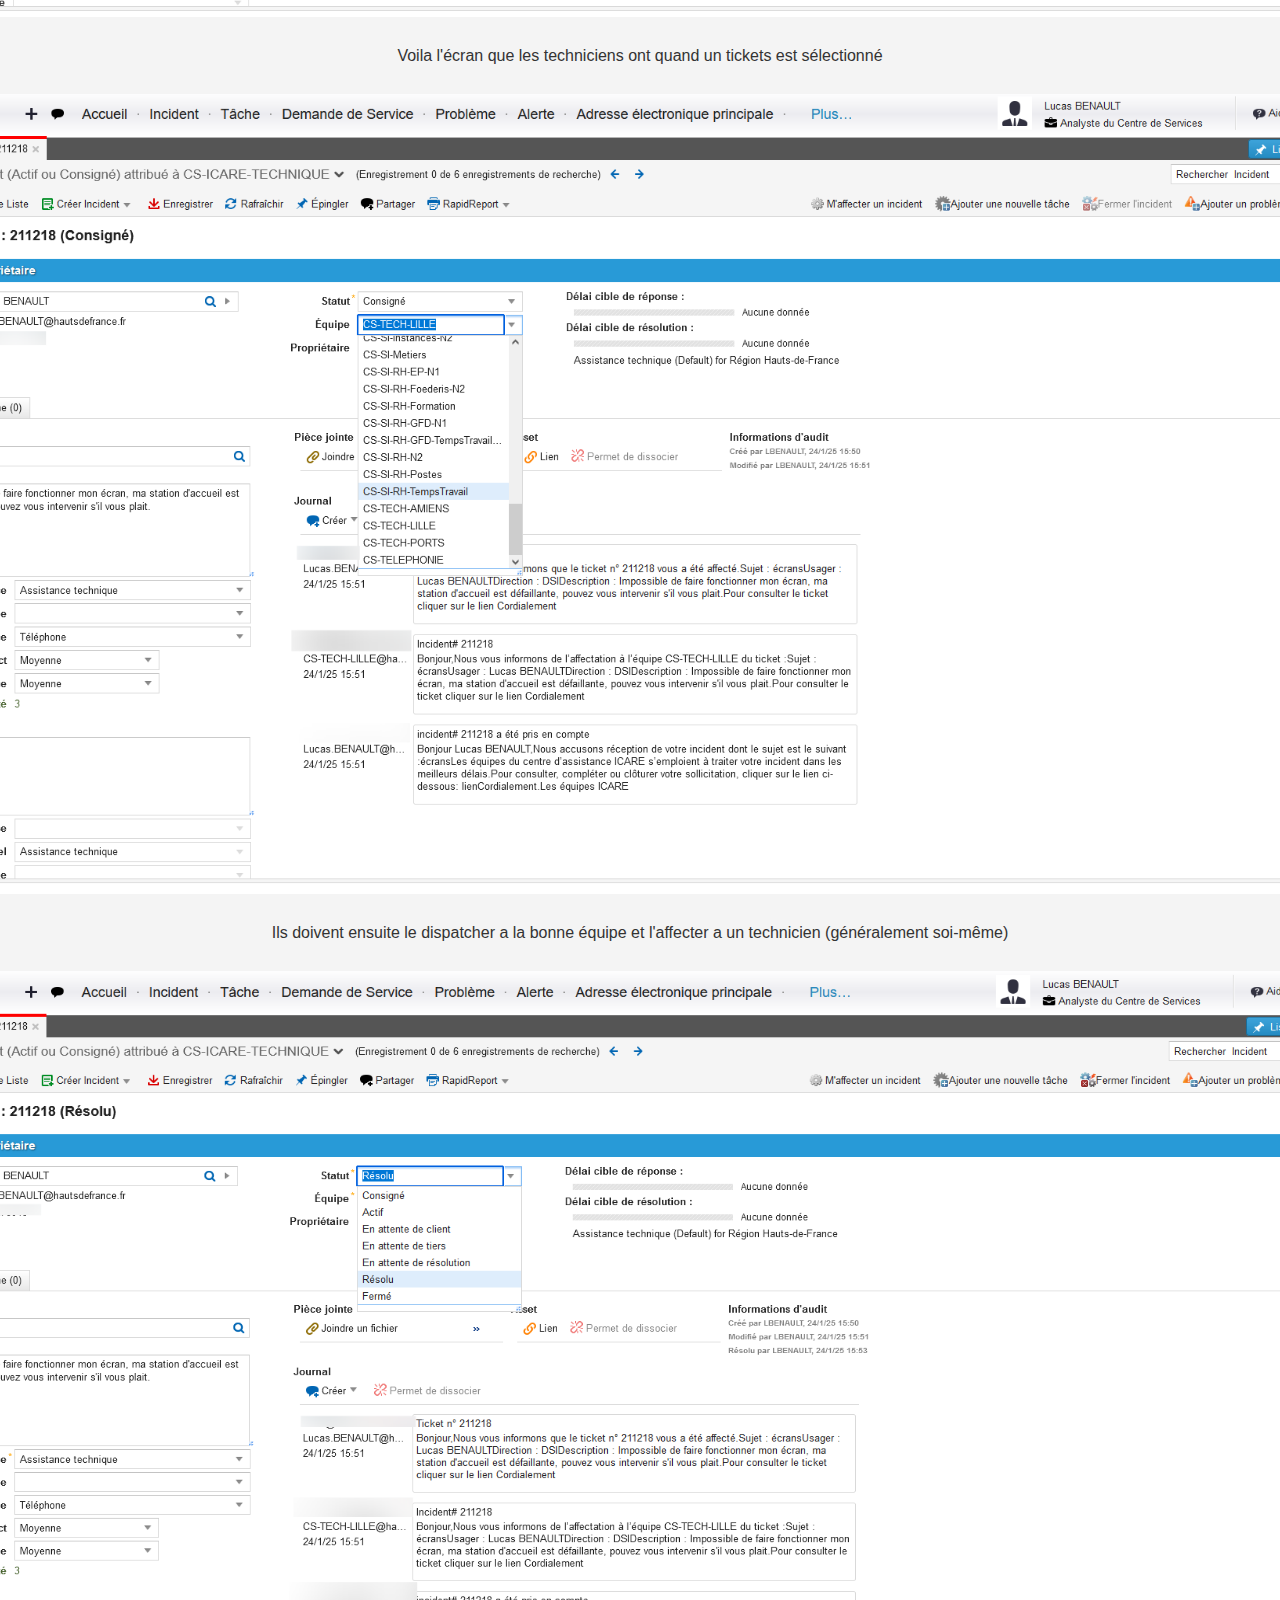
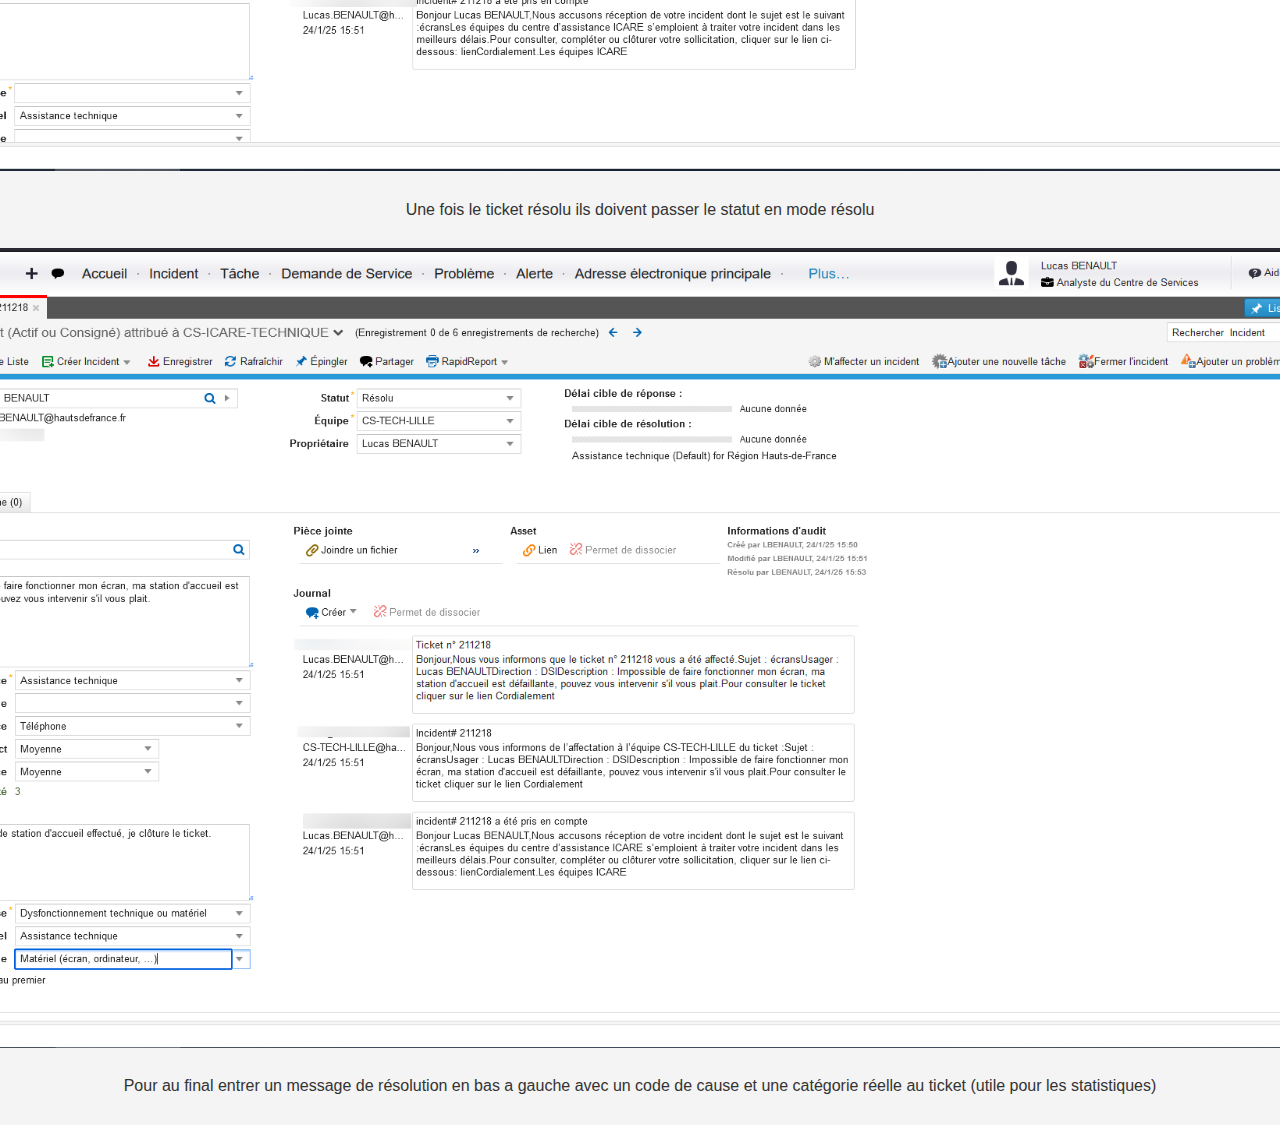
==== commit 46acf42e: "ajout des projets et de l'epreuve E5" ====
--- a/Projets/GPI/GLPI.html
+++ b/Projets/GPI/GLPI.html
@@ -29,7 +29,7 @@
         </p>
     </section>
 
-    <section id="GLPI">
+    <section id="GLPI"><br><br><br>
         <h2>GLPI</h2>
         <p>GLPI nous permet donc de pouvoir gérer le patrimoine informatique du conseil régionnal, qui est divisé en quatres sites (Lille, Amiens, Boulogne et Calais), qui sont ensuite constitués
             d'antennes dans les lycée comme Arras etc... <br> a quoi nous sert GLPI :
@@ -41,15 +41,15 @@
             <li>Migrer vers une plateforme de ticketting par la suite</li>
         </ul>
         Screenshots de l'interface : <br>
-        <img src="Infos.PNG" alt="Informations" class="GLPI" ><br>
-        <img src="Composants.PNG" alt="Composants" class="GLPI"><br>
-        <img src="Historique.PNG" alt="Historique" class="GLPI"><br>
+        <img src="Infos.PNG" alt="Informations" class="img" ><br>
+        <img src="Composants.PNG" alt="Composants" class="img"><br>
+        <img src="Historique.PNG" alt="Historique" class="img"><br>
        Voila un apperçu de GLPI avec tickets qui est pour le moment indisponible : <br>
         <img src="Tickets.PNG" alt="Tickets" class="GLPI-ticket" >
     </p>
     </section>
 
-    <section id="ICARE">
+    <section id="ICARE"><br><br><br>
         <h2>ICARE</h2>
         <p>ICARE est donc une plateforme qui nous permet donc de gérer nos tickets de demandes ou d'incidence, tout d'abord quand les tickets arrive ils sont afféctés a une équipe
             qui est accessible par les techniciens afin de redispatcher les tickets en fonctions de l'endroit ou il doit être résolu c'est a dire aux techniciens des différents sites et surtout
@@ -60,19 +60,23 @@
             <li>Pouvoir extraire des statistiques afin de pouvoir créer des solutions aux problèmes les plus fréquents</li>
         </ul>
         Voici le processus de résolution d'un ticket : <br><br>
-        <img src="Liste.PNG" alt="Liste des tickets" class="GLPI"><br>
+        <img src="Liste.PNG" alt="Liste des tickets" class="img"><br>
         L'interface sous forme de liste de l'ensemble des tickets quand ils arrivent. <br><br>
-        <img src="création de tickets.PNG" alt="création de tickets" class="GLPI" ><br>
+        <img src="création de tickets.PNG" alt="création de tickets" class="img" ><br>
         Voila l'écran que les techniciens ont quand un tickets est sélectionné <br><br>
-        <img src="affectation a une équipe.PNG" alt="affectation a une équipe" class="GLPI"><br>
+        <img src="affectation a une équipe.PNG" alt="affectation a une équipe" class="img"><br>
         Ils doivent ensuite le dispatcher a la bonne équipe et l'affecter a un technicien (généralement soi-même) <br><br>
-        <img src="passage en résolu.PNG" alt="Passage en résolu" class="GLPI"><br>
+        <img src="passage en résolu.PNG" alt="Passage en résolu" class="img"><br>
         Une fois le ticket résolu ils doivent passer le statut en mode résolu <br><br>
-        <img src="message de résolution.PNG" alt="message de résolution" class="GLPI"><br>
+        <img src="message de résolution.PNG" alt="message de résolution" class="img"><br>
         Pour au final entrer un message de résolution en bas a gauche avec un code de cause et une catégorie réelle au ticket (utile pour les statistiques) <br><br>
     </p>
     </section>
         </div>
     </section>
+
+    <footer class="footer">
+        <p>Copyright © 2024 Lucas BENAULT</p>
+    </footer>
 </body>
 </html>--- a/style.css
+++ b/style.css
@@ -20,6 +20,19 @@
     margin-bottom: 3rem;
     font-weight: bold;
     letter-spacing: 1px;
+}
+
+h3{
+    text-align: center;
+    color: #2c3e50;
+    font-size: 1.8rem;
+    font-weight: bold;
+}
+
+h4{
+    text-align: center;
+    color: #2c3e50;
+    font-size: 1.5rem;
 }
 
 /* Garder le style spécifique du titre d'accueil */
@@ -129,9 +142,14 @@
     animation: fadeInLeft 1s ease;
 }
 
-.GLPI {
+.img {
     width: 1500px;
     height: 800px;
+}
+
+.img-mobile {
+    width: 350px;
+    height: 700px;
 }
 
 .GLPI-ticket {
@@ -406,60 +424,158 @@
     padding: 1.5rem;
 }
 
-/* Contact */
-.contact-info {
+/* Section contact */
+#contact {
+    min-height: 100vh;
+    padding: 4rem 1rem;
+    display: flex;
+    align-items: center;
+    justify-content: center;
+  }
+  
+  .contact-container {
+    max-width: 1200px;
+    width: 100%;
+    margin: 0 auto;
+    background-color: white;
+    padding: 2rem;
+    border-radius: 1rem;
+    box-shadow: 0 4px 6px rgba(0, 0, 0, 0.1);
+  }
+  
+  h2 {
+    text-align: center;
+    color: #2c3e50;
+    font-size: 2.5rem;
+    margin-bottom: 2rem;
+  }
+  
+  h3 {
+    color: #2c3e50;
+    font-size: 1.5rem;
+    margin-bottom: 1.5rem;
+  }
+  
+  .contact-grid {
+    display: grid;
+    grid-template-columns: 1fr 1fr;
+    gap: 2rem;
+  }
+  
+  /* Liens de contact */
+  .contact-info {
+    padding-right: 2rem;
+  }
+  
+  .contact-links {
     display: flex;
     flex-direction: column;
-    align-items: center;
-    gap: 1.5rem;
-    margin-top: 2rem;
-}
-
-.contact-link {
+    gap: 1rem;
+  }
+  
+  .contact-link {
     display: flex;
     align-items: center;
     gap: 1rem;
     text-decoration: none;
     color: #2c3e50;
-    font-size: 1.2rem;
-    padding: 1rem 2rem;
-    border-radius: 8px;
-    background: white;
-    box-shadow: 0 4px 15px rgba(0, 0, 0, 0.1);
-    transition: all 0.3s ease;
-    width: 100%;
-    max-width: 320px;
-}
-
-.contact-link:hover {
-    transform: translateY(-3px);
-    box-shadow: 0 6px 20px rgba(0, 0, 0, 0.15);
-}
-
-.contact-link svg {
-    min-width: 24px;
-}
-
-.email-icon {
+    padding: 1rem;
+    border-radius: 0.5rem;
+    transition: background-color 0.3s;
+  }
+  
+  .contact-link:hover {
+    background-color: #f8f9fa;
+  }
+  
+  .contact-link svg {
+    width: 24px;
+    height: 24px;
+  }
+  
+  .email-icon {
     color: #ea4335;
-}
-
-.linkedin-icon {
+  }
+  
+  .linkedin-icon {
     color: #0077b5;
-}
-
-.cv-icon {
+  }
+  
+  .github-icon {
+    color: #333;
+  }
+  
+  .cv-icon {
     color: #34495e;
-}
-
-.github-icon {
-    color: #333;
-}
-
-.github-link:hover {
-    background: #f6f8fa;
-}
-
+  }
+  
+  /* Formulaire */
+  .contact-form {
+    display: flex;
+    flex-direction: column;
+    gap: 1.5rem;
+  }
+  
+  .form-group {
+    display: flex;
+    flex-direction: column;
+    gap: 0.5rem;
+  }
+  
+  label {
+    font-size: 0.875rem;
+    font-weight: 500;
+    color: #4a5568;
+  }
+  
+  input,
+  textarea {
+    width: 100%;
+    padding: 0.75rem 1rem;
+    border: 1px solid #e2e8f0;
+    border-radius: 0.5rem;
+    font-size: 1rem;
+    transition: all 0.3s;
+  }
+  
+  input:focus,
+  textarea:focus {
+    outline: none;
+    border-color: #3498db;
+    box-shadow: 0 0 0 3px rgba(52, 152, 219, 0.2);
+  }
+  
+  textarea {
+    resize: vertical;
+    min-height: 120px;
+  }
+  
+  .submit-button {
+    display: flex;
+    align-items: center;
+    justify-content: center;
+    gap: 0.5rem;
+    padding: 0.75rem 1.5rem;
+    background-color: #3498db;
+    color: white;
+    border: none;
+    border-radius: 0.5rem;
+    font-size: 1rem;
+    font-weight: 500;
+    cursor: pointer;
+    transition: background-color 0.3s;
+  }
+  
+  .submit-button:hover {
+    background-color: #2980b9;
+  }
+  
+  .submit-button svg {
+    width: 20px;
+    height: 20px;
+  }
+
+  /* Footer */
 .footer {
     text-align: center;
     padding: 1rem;
@@ -473,8 +589,6 @@
     z-index: 1000;
 }
 
-
-
 .screenshots-container {
     display: flex;
     justify-content: center;
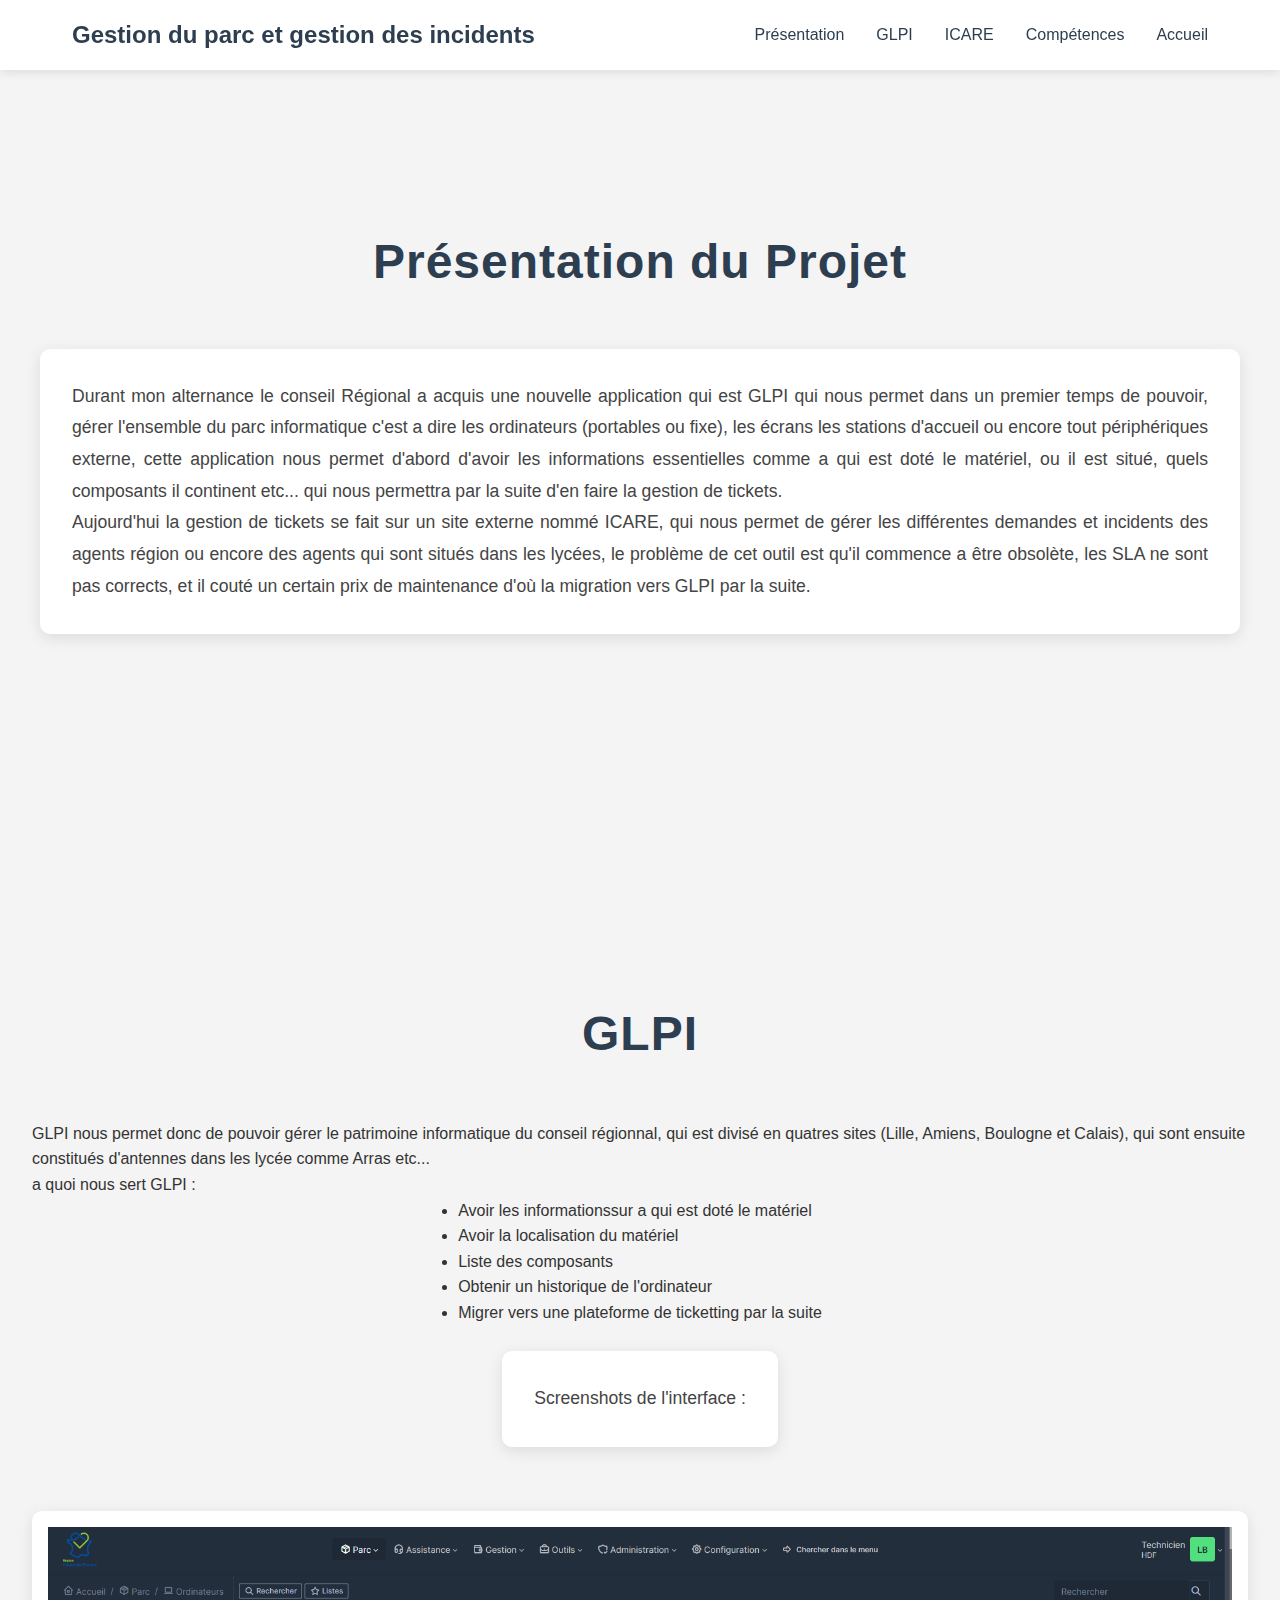
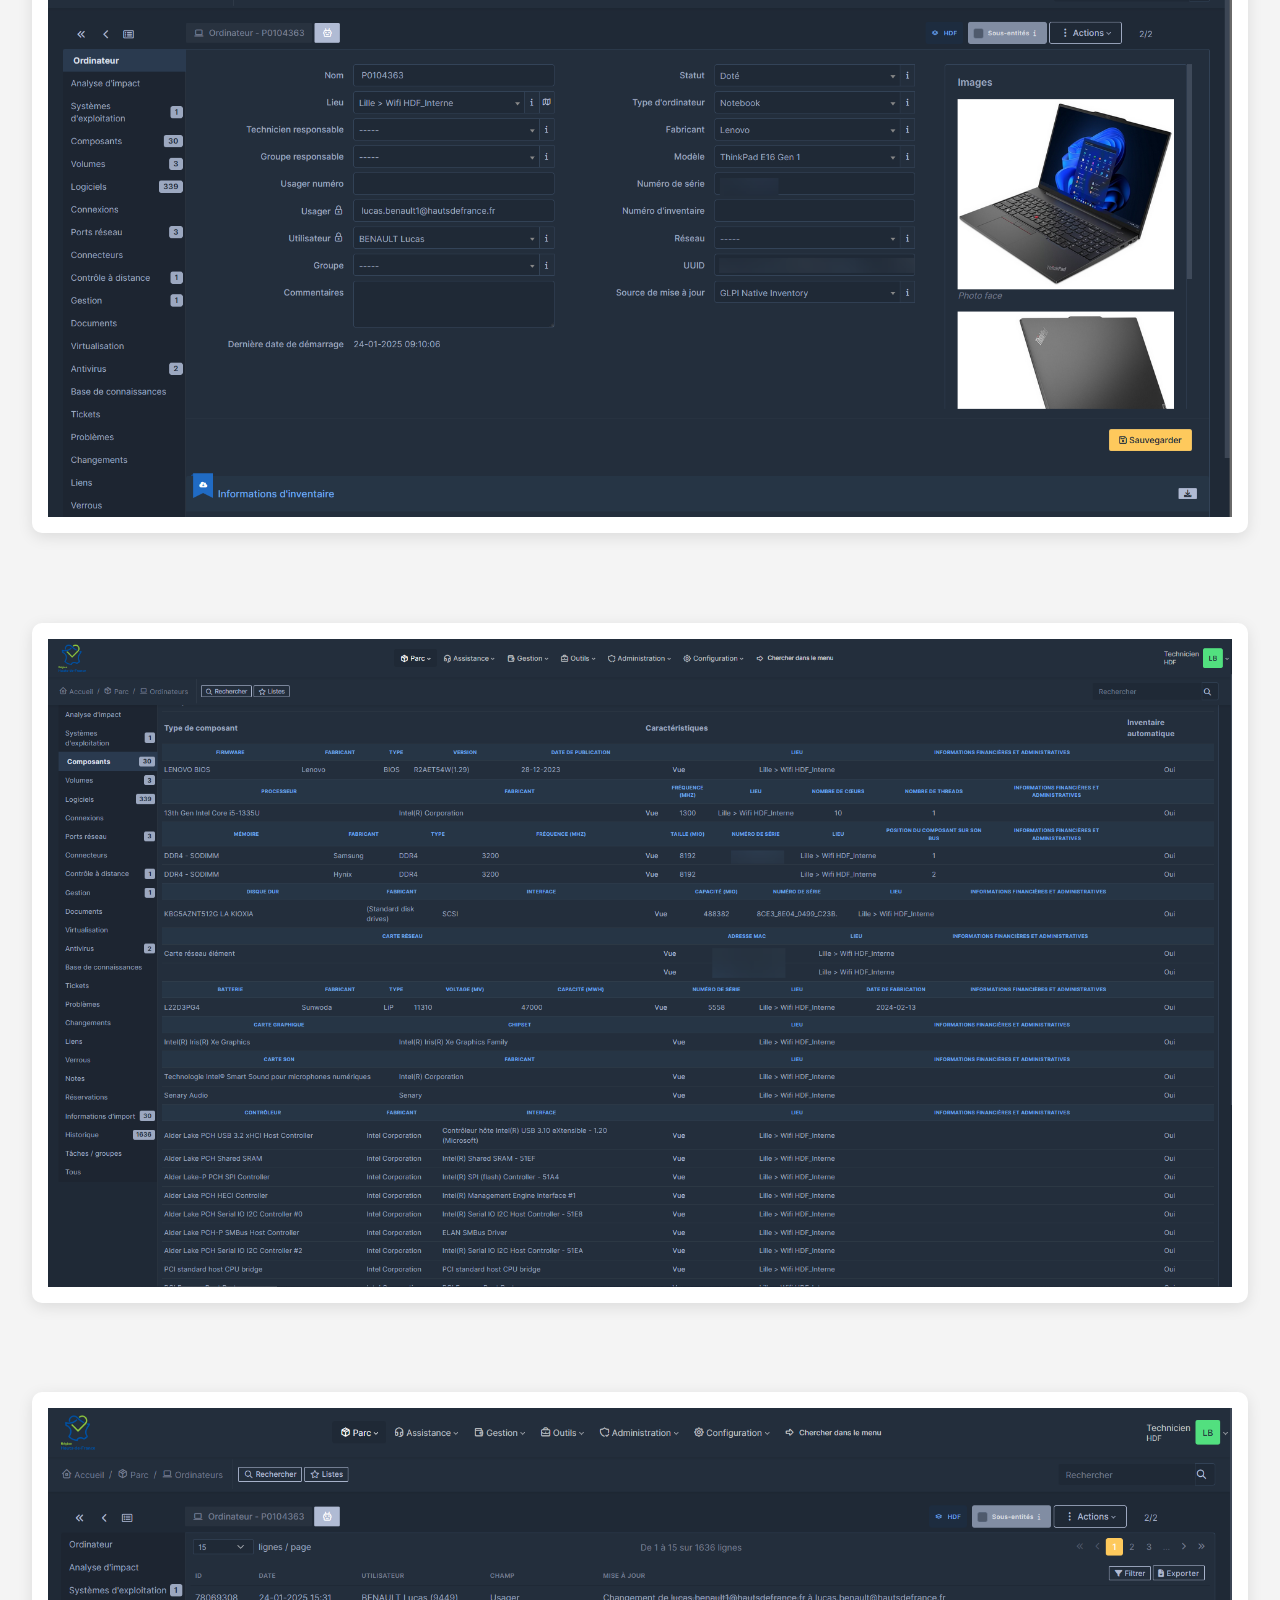
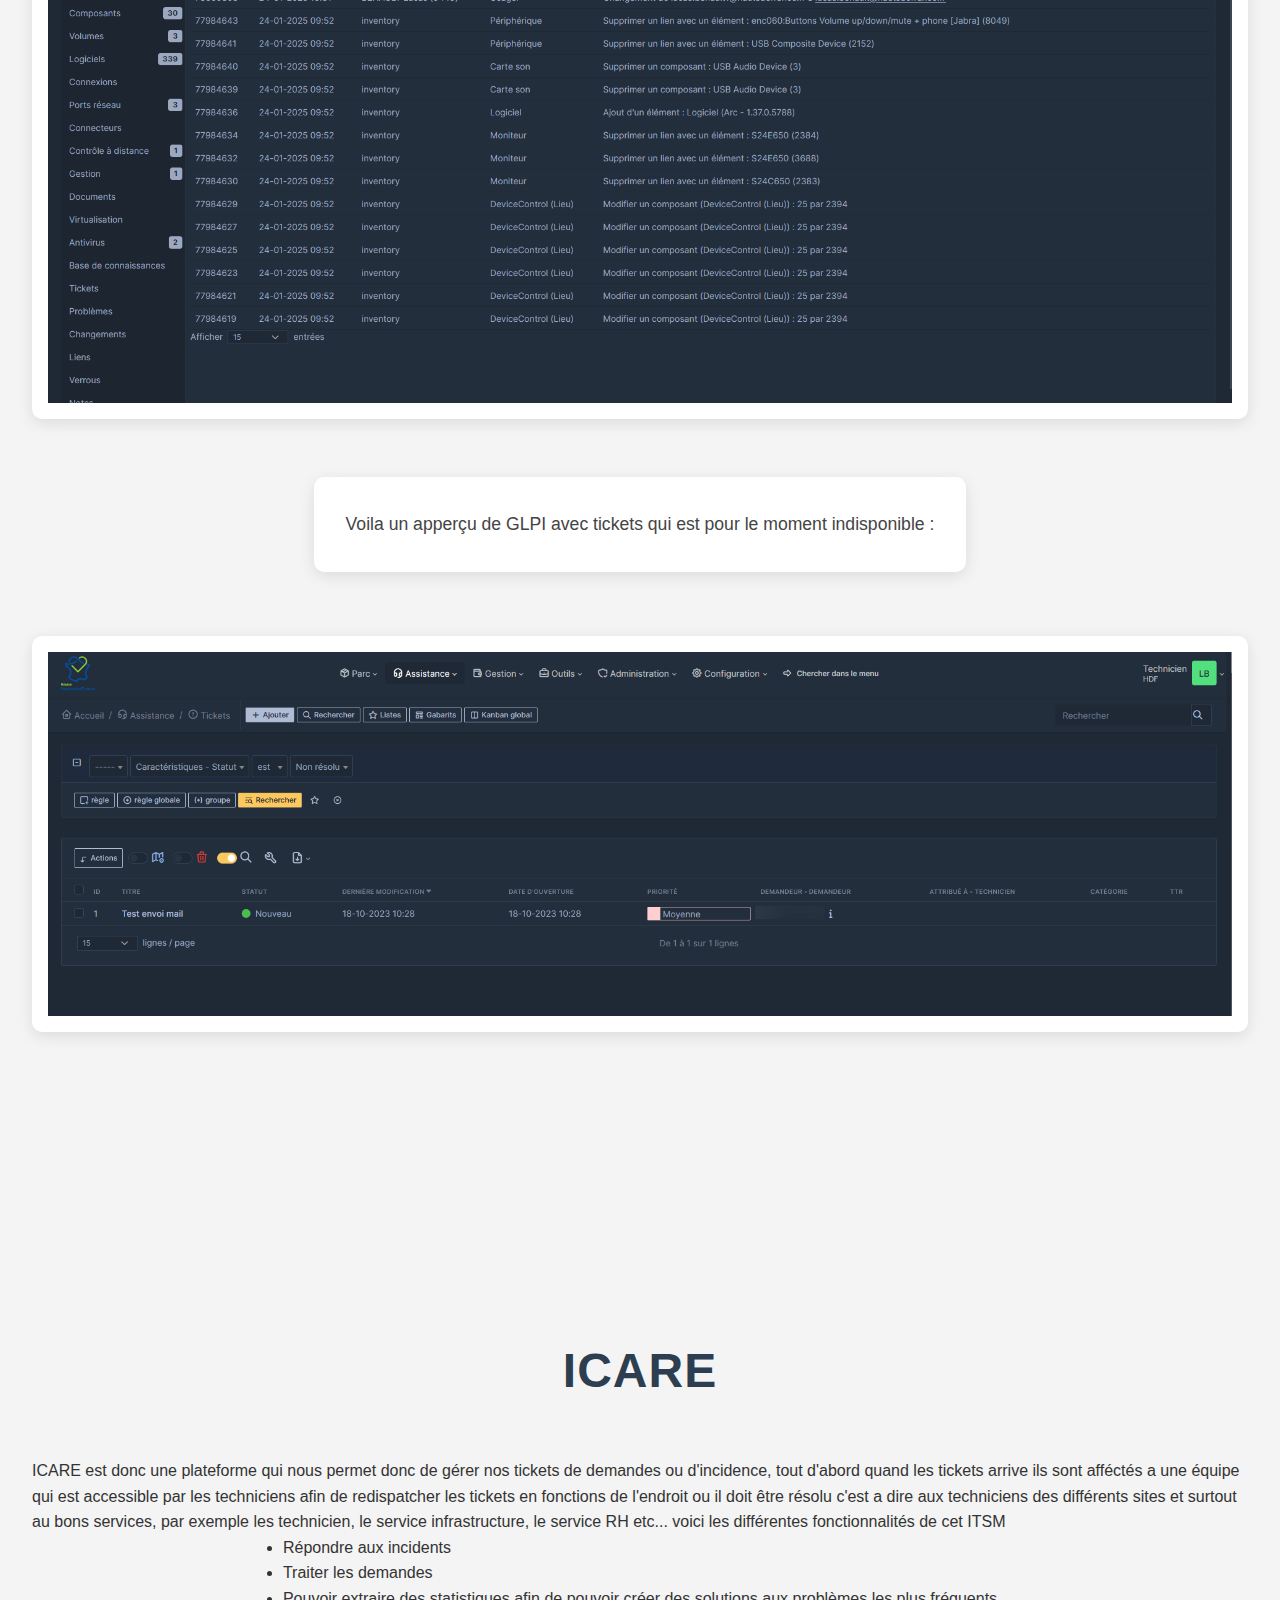
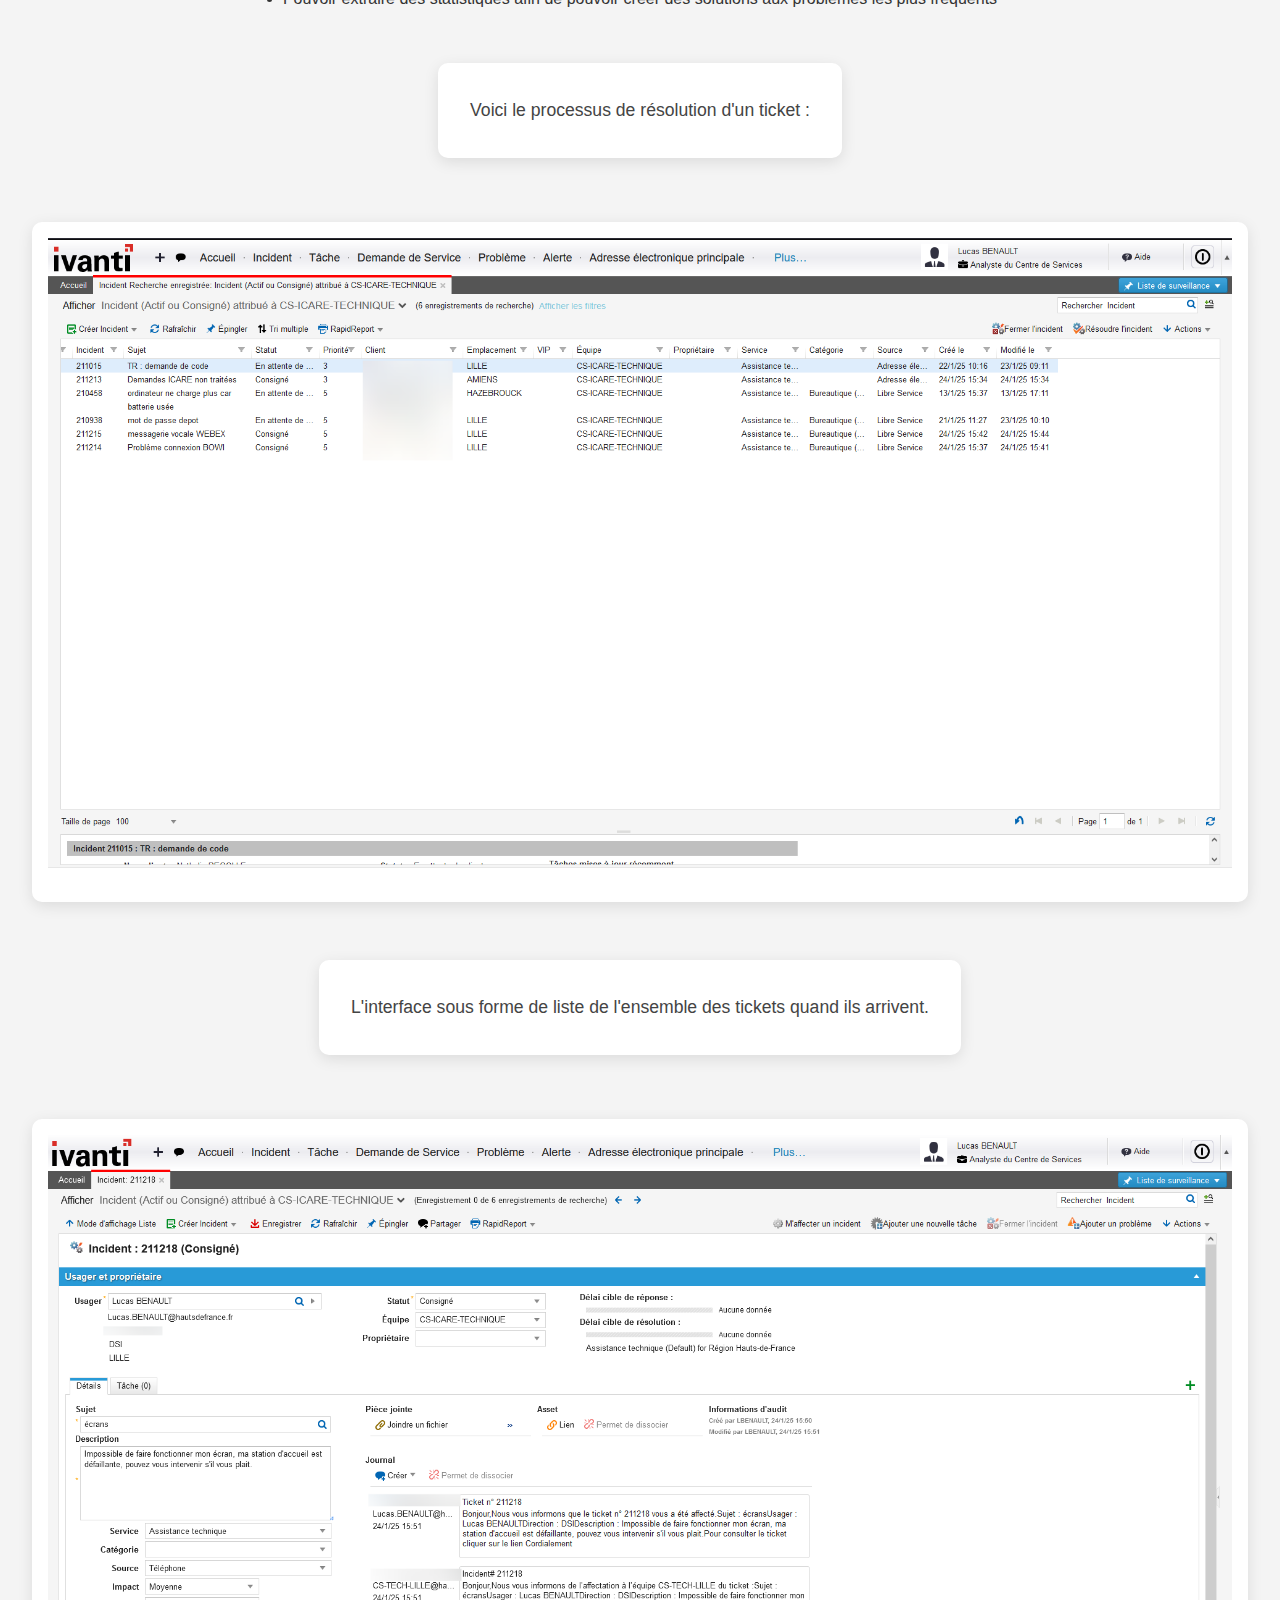
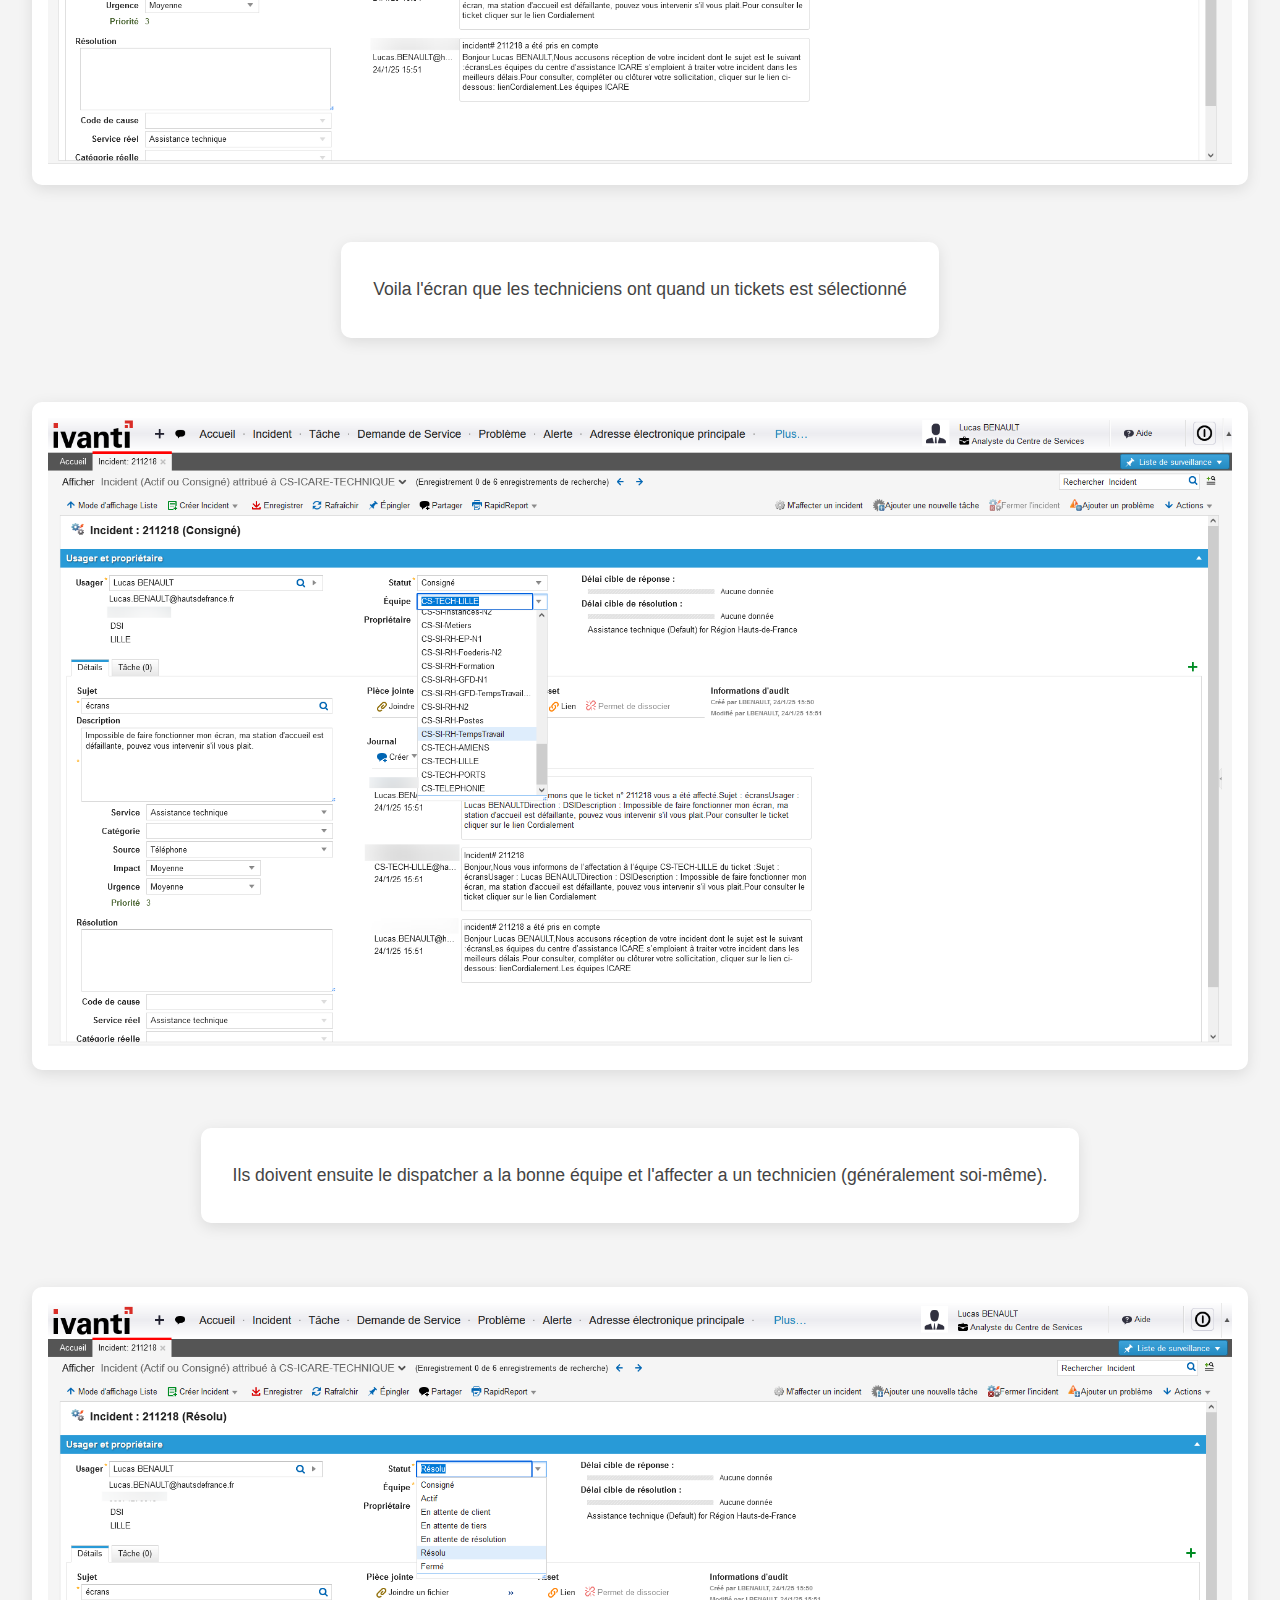
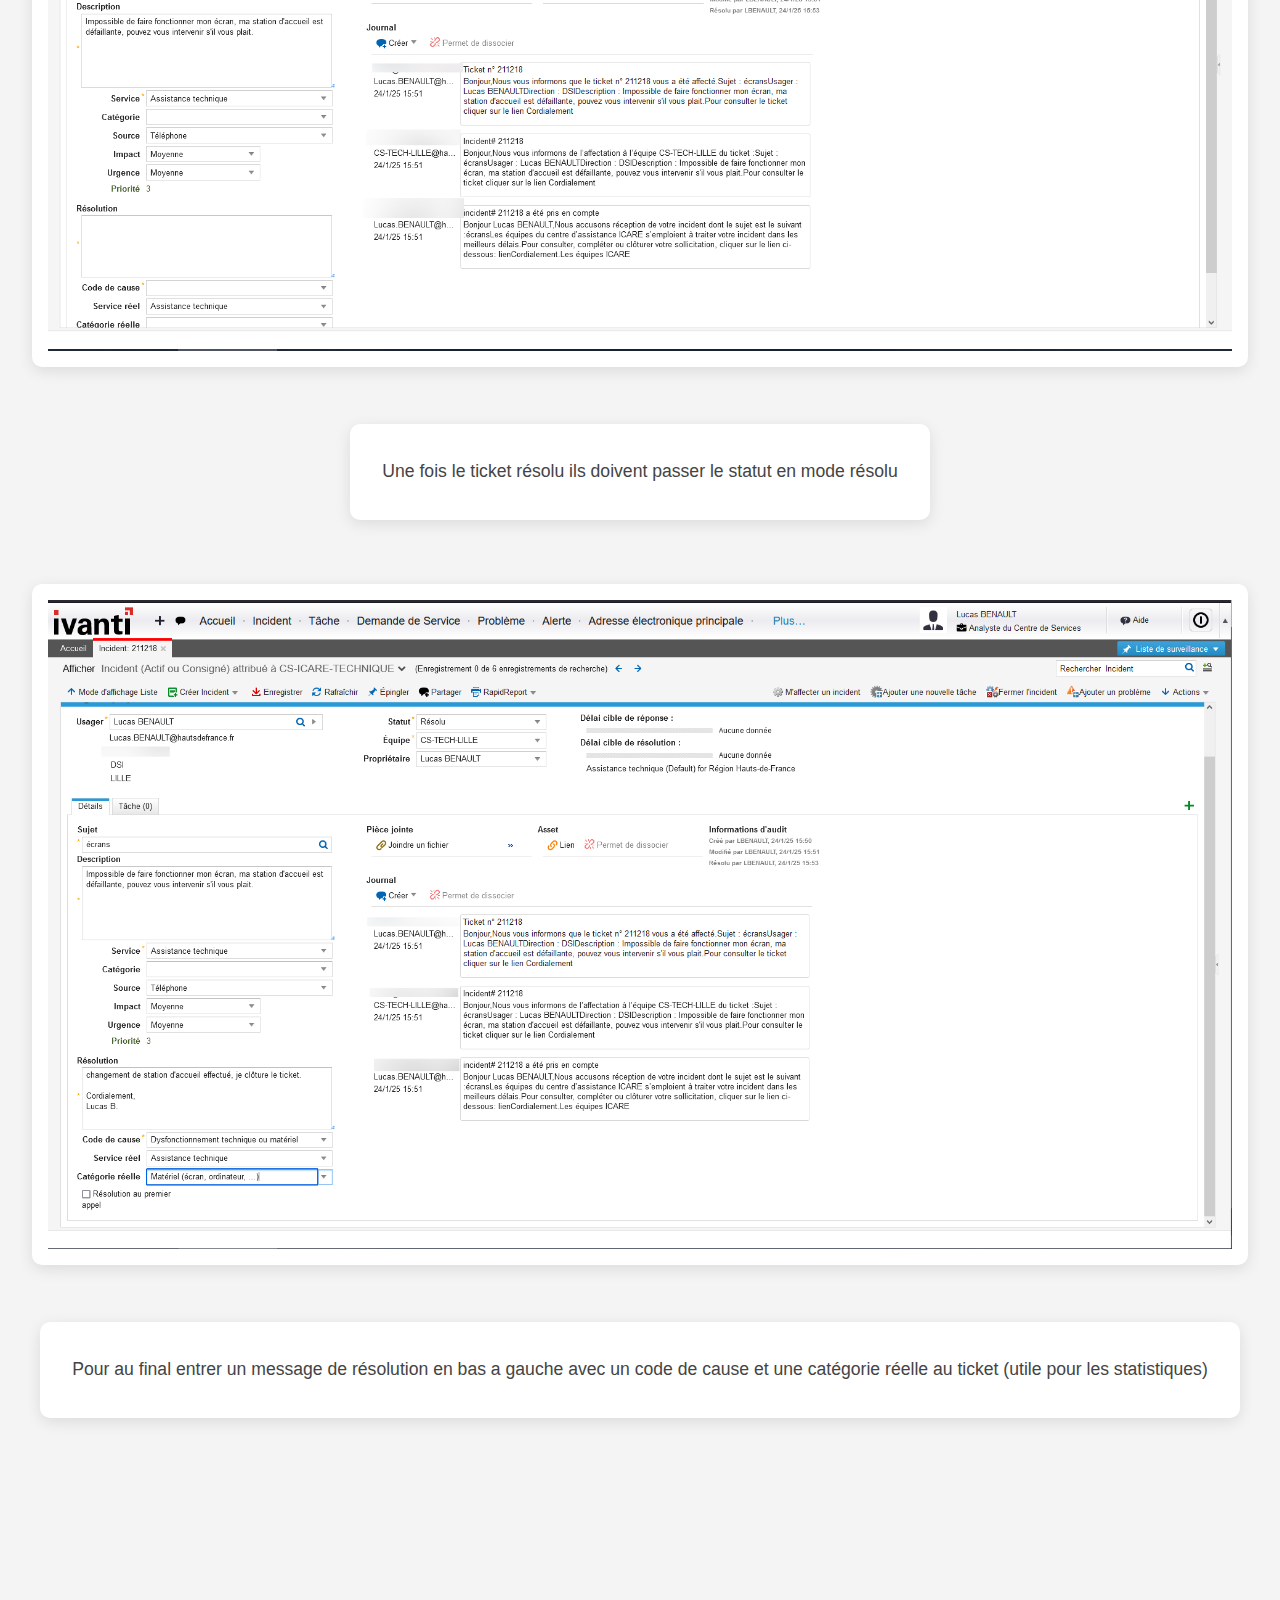
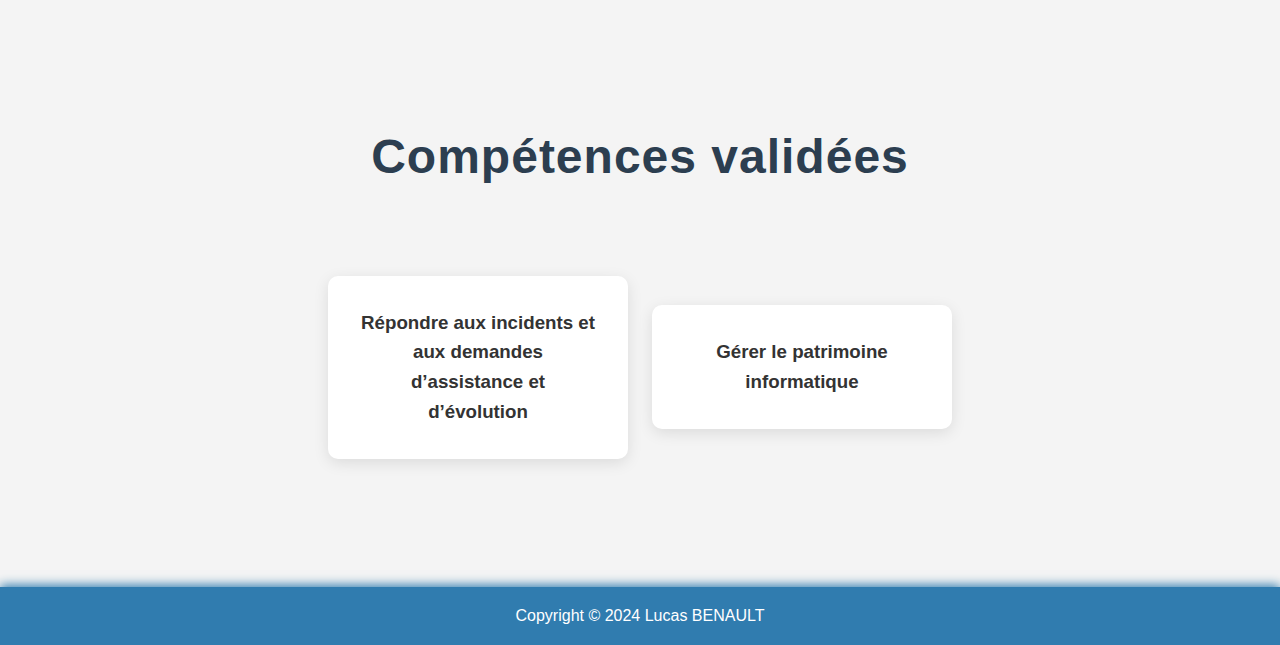
==== commit 2c727ff1: "ajout des compétences dans les projts" ====
--- a/Projets/GPI/GLPI.html
+++ b/Projets/GPI/GLPI.html
@@ -3,7 +3,7 @@
     <meta charset="UTF-8">
     <meta name="viewport" content="width=device-width, initial-scale=1.0">
     <title>Projet MarieTeam</title>
-    <link rel="stylesheet" href="../../style.css">
+    <link rel="stylesheet" href="../style.css">
 </head>
 <body>
     <nav>
@@ -13,12 +13,13 @@
                 <li><a href="#presentation">Présentation</a></li>
                 <li><a href="#GLPI">GLPI</a></li>
                 <li><a href="#ICARE">ICARE</a></li>
+                <li><a href="#competences">Compétences</a></li>
                 <li><a href="../../index.html">Accueil</a></li>
             </ul>
         </div>
     </nav>
 
-    <section id="presentation">
+    <section id="presentation"><br><br><br><br><br>
         <h2>Présentation du Projet</h2>
         <p>Durant mon alternance le conseil Régional a acquis une nouvelle application qui est GLPI qui nous permet dans un premier temps de pouvoir, gérer l'ensemble du parc informatique
             c'est a dire les ordinateurs (portables ou fixe), les écrans les stations d'accueil ou encore tout périphériques externe, cette application nous permet d'abord d'avoir les informations
@@ -29,49 +30,63 @@
         </p>
     </section>
 
-    <section id="GLPI"><br><br><br>
+    <section id="GLPI">
         <h2>GLPI</h2>
-        <p>GLPI nous permet donc de pouvoir gérer le patrimoine informatique du conseil régionnal, qui est divisé en quatres sites (Lille, Amiens, Boulogne et Calais), qui sont ensuite constitués
+        GLPI nous permet donc de pouvoir gérer le patrimoine informatique du conseil régionnal, qui est divisé en quatres sites (Lille, Amiens, Boulogne et Calais), qui sont ensuite constitués
             d'antennes dans les lycée comme Arras etc... <br> a quoi nous sert GLPI :
         <ul>
             <li>Avoir les informationssur a qui est doté le matériel</li>
             <li>Avoir la localisation du matériel</li>
             <li>Liste des composants</li>
             <li>Obtenir un historique de l'ordinateur</li>
-            <li>Migrer vers une plateforme de ticketting par la suite</li>
+            <li>Migrer vers une plateforme de ticketting par la suite</li><br>
         </ul>
-        Screenshots de l'interface : <br>
+        <p>Screenshots de l'interface :</p>
         <img src="Infos.PNG" alt="Informations" class="img" ><br>
         <img src="Composants.PNG" alt="Composants" class="img"><br>
         <img src="Historique.PNG" alt="Historique" class="img"><br>
-       Voila un apperçu de GLPI avec tickets qui est pour le moment indisponible : <br>
+        <p>Voila un apperçu de GLPI avec tickets qui est pour le moment indisponible :</p>
         <img src="Tickets.PNG" alt="Tickets" class="GLPI-ticket" >
-    </p>
     </section>
 
     <section id="ICARE"><br><br><br>
         <h2>ICARE</h2>
-        <p>ICARE est donc une plateforme qui nous permet donc de gérer nos tickets de demandes ou d'incidence, tout d'abord quand les tickets arrive ils sont afféctés a une équipe
+        ICARE est donc une plateforme qui nous permet donc de gérer nos tickets de demandes ou d'incidence, tout d'abord quand les tickets arrive ils sont afféctés a une équipe
             qui est accessible par les techniciens afin de redispatcher les tickets en fonctions de l'endroit ou il doit être résolu c'est a dire aux techniciens des différents sites et surtout
-            au bons services, par exemple les technicien, le service infrastructure, le service RH etc... voici les différentes fonctionnalités de cet ITSM 
+            au bons services, par exemple les technicien, le service infrastructure, le service RH etc... voici les différentes fonctionnalités de cet ITSM
         <ul>
             <li>Répondre aux incidents</li>
             <li>Traiter les demandes</li>
             <li>Pouvoir extraire des statistiques afin de pouvoir créer des solutions aux problèmes les plus fréquents</li>
-        </ul>
-        Voici le processus de résolution d'un ticket : <br><br>
+        </ul><br><br>
+        <p>Voici le processus de résolution d'un ticket :</p>
         <img src="Liste.PNG" alt="Liste des tickets" class="img"><br>
-        L'interface sous forme de liste de l'ensemble des tickets quand ils arrivent. <br><br>
+        <p>L'interface sous forme de liste de l'ensemble des tickets quand ils arrivent.</p>
         <img src="création de tickets.PNG" alt="création de tickets" class="img" ><br>
-        Voila l'écran que les techniciens ont quand un tickets est sélectionné <br><br>
+        <p>Voila l'écran que les techniciens ont quand un tickets est sélectionné</p>
         <img src="affectation a une équipe.PNG" alt="affectation a une équipe" class="img"><br>
-        Ils doivent ensuite le dispatcher a la bonne équipe et l'affecter a un technicien (généralement soi-même) <br><br>
+        <p>Ils doivent ensuite le dispatcher a la bonne équipe et l'affecter a un technicien (généralement soi-même).</p>
         <img src="passage en résolu.PNG" alt="Passage en résolu" class="img"><br>
-        Une fois le ticket résolu ils doivent passer le statut en mode résolu <br><br>
+        <p>Une fois le ticket résolu ils doivent passer le statut en mode résolu </p>
         <img src="message de résolution.PNG" alt="message de résolution" class="img"><br>
-        Pour au final entrer un message de résolution en bas a gauche avec un code de cause et une catégorie réelle au ticket (utile pour les statistiques) <br><br>
-    </p>
+        <p>Pour au final entrer un message de résolution en bas a gauche avec un code de cause et une catégorie réelle au ticket (utile pour les statistiques)</p>
     </section>
+        </div>
+    </section>
+
+    <section id="competences"><br><br><br>
+        <h2>Compétences validées</h2>
+        <div class="skills-container">
+            <div class="skill-card">
+                    <h3>Répondre aux incidents et aux demandes d’assistance et d’évolution</h3>
+                    <span class="checkmark">✓</span>
+                </a>
+            </div>
+            <div class="skill-card">
+                    <h3>Gérer le patrimoine informatique</h3>
+                    <span class="checkmark">✓</span>
+                </a>
+            </div>
         </div>
     </section>
 
--- a/Projets/style.css
+++ b/Projets/style.css
@@ -0,0 +1,235 @@
+* {
+    margin: 0;
+    padding: 0;
+    box-sizing: border-box;
+    scroll-behavior: smooth;
+}
+
+body {
+    font-family: 'Segoe UI', Tahoma, Geneva, Verdana, sans-serif;
+    line-height: 1.6;
+    color: #333;
+    background-color: #f4f4f4;
+}
+
+/* Modification des titres de section */
+section h2 {
+    text-align: center;
+    color: #2c3e50;
+    font-size: 3rem;
+    margin-bottom: 3rem;
+    font-weight: bold;
+    letter-spacing: 1px;
+}
+
+h5{
+    text-align: center;
+    color: #2c3e50;
+    font-size: 1.8rem;
+    font-weight: bold;
+}
+
+h4{
+    text-align: center;
+    color: #2c3e50;
+    font-size: 1.5rem;
+}
+
+
+/* Navigation */
+nav {
+    position: fixed;
+    width: 100%;
+    background: rgba(255, 255, 255, 0.95);
+    padding: 1rem 0;
+    box-shadow: 0 2px 10px rgba(0, 0, 0, 0.1);
+    z-index: 1000;
+}
+
+.nav-content {
+    max-width: 1200px;
+    margin: 0 auto;
+    display: flex;
+    justify-content: space-between;
+    align-items: center;
+    padding: 0 2rem;
+}
+
+.logo {
+    font-size: 1.5rem;
+    font-weight: bold;
+    color: #2c3e50;
+}
+
+.nav-links {
+    display: flex;
+    list-style: none;
+    gap: 2rem;
+}
+
+.nav-links a {
+    text-decoration: none;
+    color: #2c3e50;
+    font-weight: 500;
+    transition: color 0.3s;
+}
+
+.nav-links a:hover {
+    color: #3498db;
+}
+
+/* Sections */
+section {
+    min-height: 100vh;
+    padding: 6rem 2rem;
+    display: flex;
+    flex-direction: column;
+    align-items: center;
+}
+
+section h2 {
+    text-align: center;
+    color: #2c3e50;
+    font-size: 3rem;
+    margin-bottom: 3rem;
+    font-weight: bold;
+    letter-spacing: 1px;
+}
+
+section p {
+    max-width: 1200px;
+    margin: 0 auto 2rem;
+    font-size: 1.1rem;
+    line-height: 1.8;
+    color: #444;
+    text-align: justify;
+    padding: 0 1rem;
+    background: white;
+    border-radius: 10px;
+    box-shadow: 0 4px 15px rgba(0, 0, 0, 0.1);
+    padding: 2rem;
+}
+
+/* Images */
+.img {
+    max-width: 1500px;
+    width: 100%;
+    height: auto;
+    border-radius: 10px;
+    box-shadow: 0 4px 15px rgba(0, 0, 0, 0.1);
+    margin: 2rem 0;
+    transition: transform 0.3s ease;
+    background: white;
+    padding: 1rem;
+}
+
+.img:hover {
+    transform: translateY(-5px);
+}
+
+.img-mobile {
+    max-width: 350px;
+    height: auto;
+    border-radius: 10px;
+    box-shadow: 0 4px 15px rgba(0, 0, 0, 0.1);
+    margin: 2rem 0;
+    transition: transform 0.3s ease;
+    background: white;
+    padding: 1rem;
+}
+
+.img-mobile:hover {
+    transform: translateY(-5px);
+}
+
+.GLPI-ticket:hover {
+    transform: translateY(-5px);
+}
+
+.GLPI-ticket {
+    max-width: 1500px;
+    width: 100%;
+    height: auto;
+    border-radius: 10px;
+    box-shadow: 0 4px 15px rgba(0, 0, 0, 0.1);
+    margin: 2rem 0;
+    transition: transform 0.3s ease;
+    background: white;
+    padding: 1rem;
+}
+
+/* Compétences */
+#competences {
+    min-height: auto;
+    padding: 6rem 3rem;
+}
+
+.skills-container {
+    display: flex;
+    justify-content: center;
+    align-items: center;
+    gap: 1.5rem;
+    flex-wrap: wrap;
+    max-width: 1000px;
+    margin: 2rem auto;
+    padding: 0 1rem;
+}
+
+.skill-card {
+    background: white;
+    padding: 2rem;
+    border-radius: 10px;
+    box-shadow: 0 4px 15px rgba(0, 0, 0, 0.1);
+    width: 300px;
+    text-align: center;
+    transition: transform 0.3s;
+    position: relative;
+    overflow: hidden;
+    flex: 0 0 auto;
+}
+
+.skill-card:hover {
+    transform: translateY(-5px);
+}
+
+.skill-card a {
+    text-decoration: none;
+    color: #2c3e50;
+    display: block;
+}
+
+.checkmark {
+    position: absolute;
+    top: 10px;
+    right: 10px;
+    width: 30px;
+    height: 30px;
+    background: #4CAF50;
+    color: white;
+    border-radius: 50%;
+    display: flex;
+    align-items: center;
+    justify-content: center;
+    font-size: 18px;
+    font-weight: bold;
+    opacity: 0;
+    transform: scale(0);
+    transition: all 0.3s ease;
+}
+
+.skill-card:hover .checkmark {
+    opacity: 1;
+    transform: scale(1);
+}
+
+
+
+  /* Footer */
+  .footer {
+    background-color: rgb(48, 124, 175);
+    color: white;
+    text-align: center;
+    padding: 1rem;
+    font-size: 1rem;
+    box-shadow: 0 -2px 10px rgb(48, 124, 175);
+  }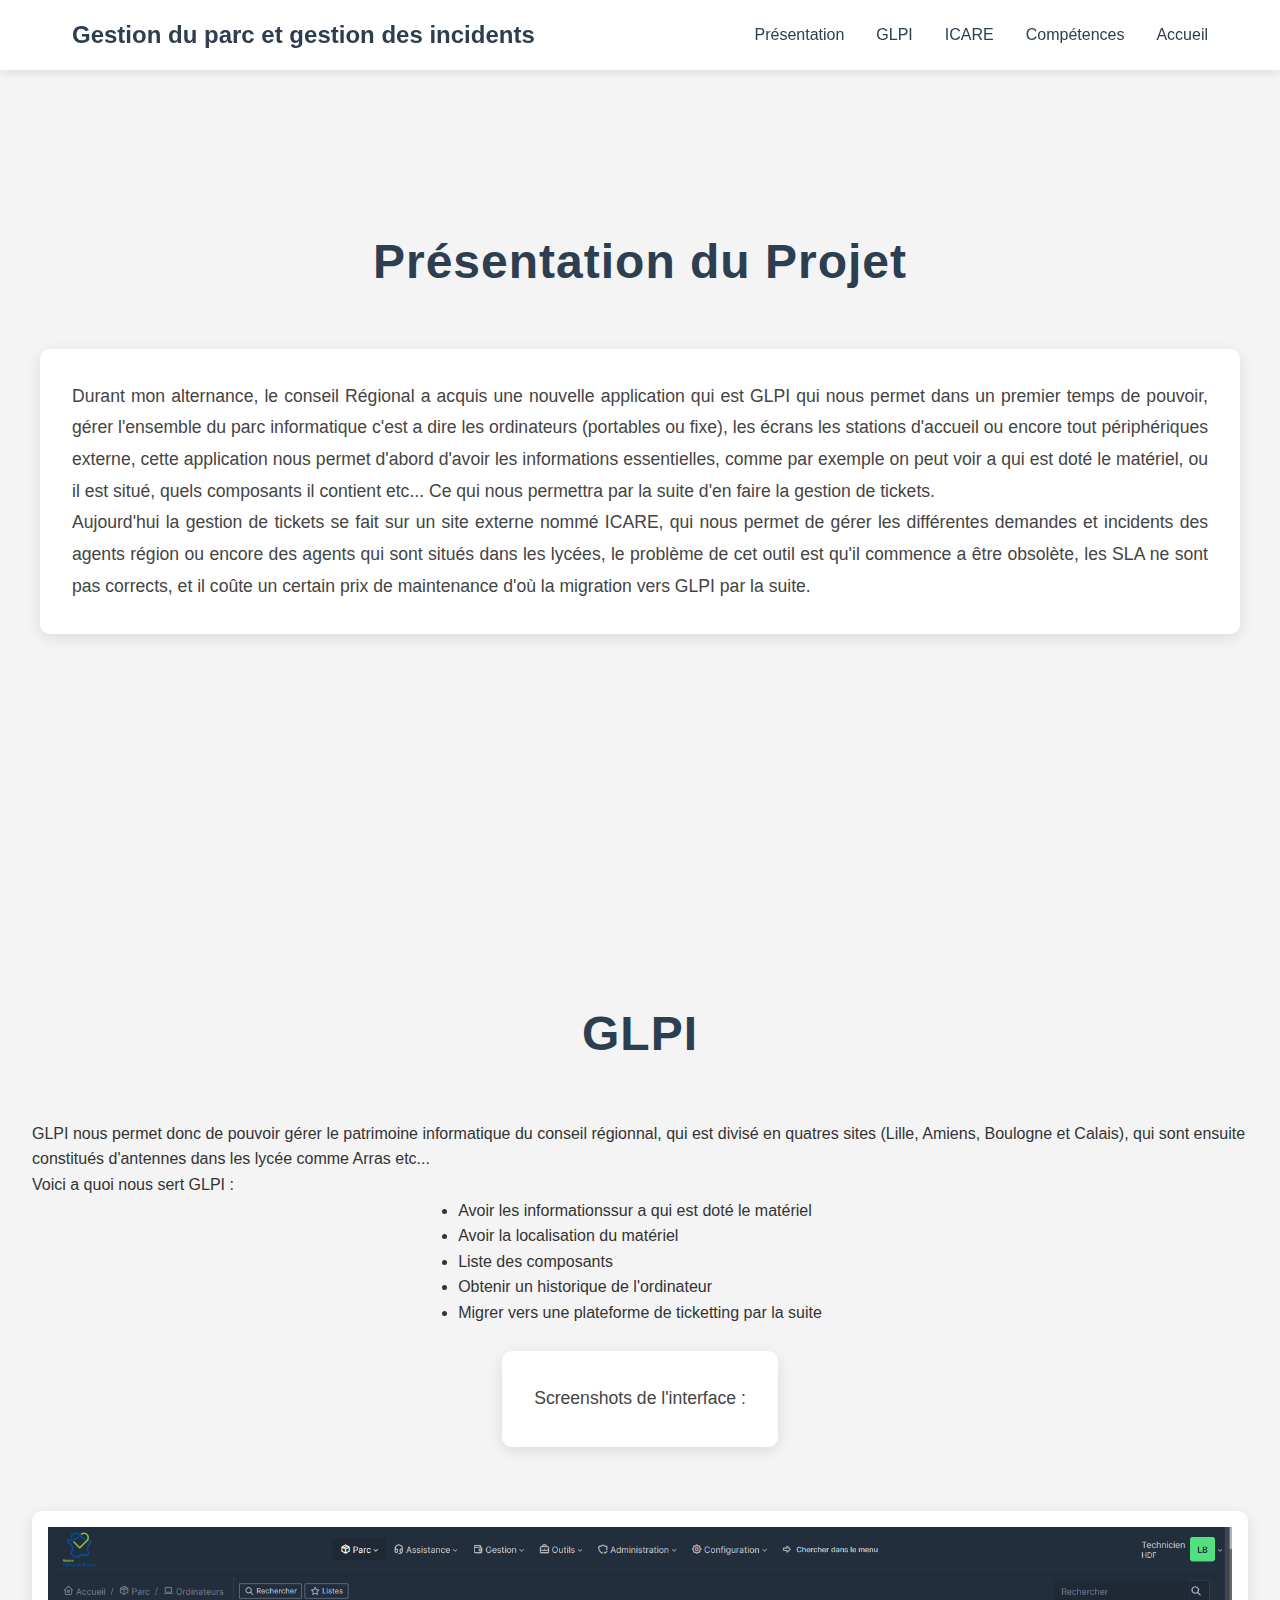
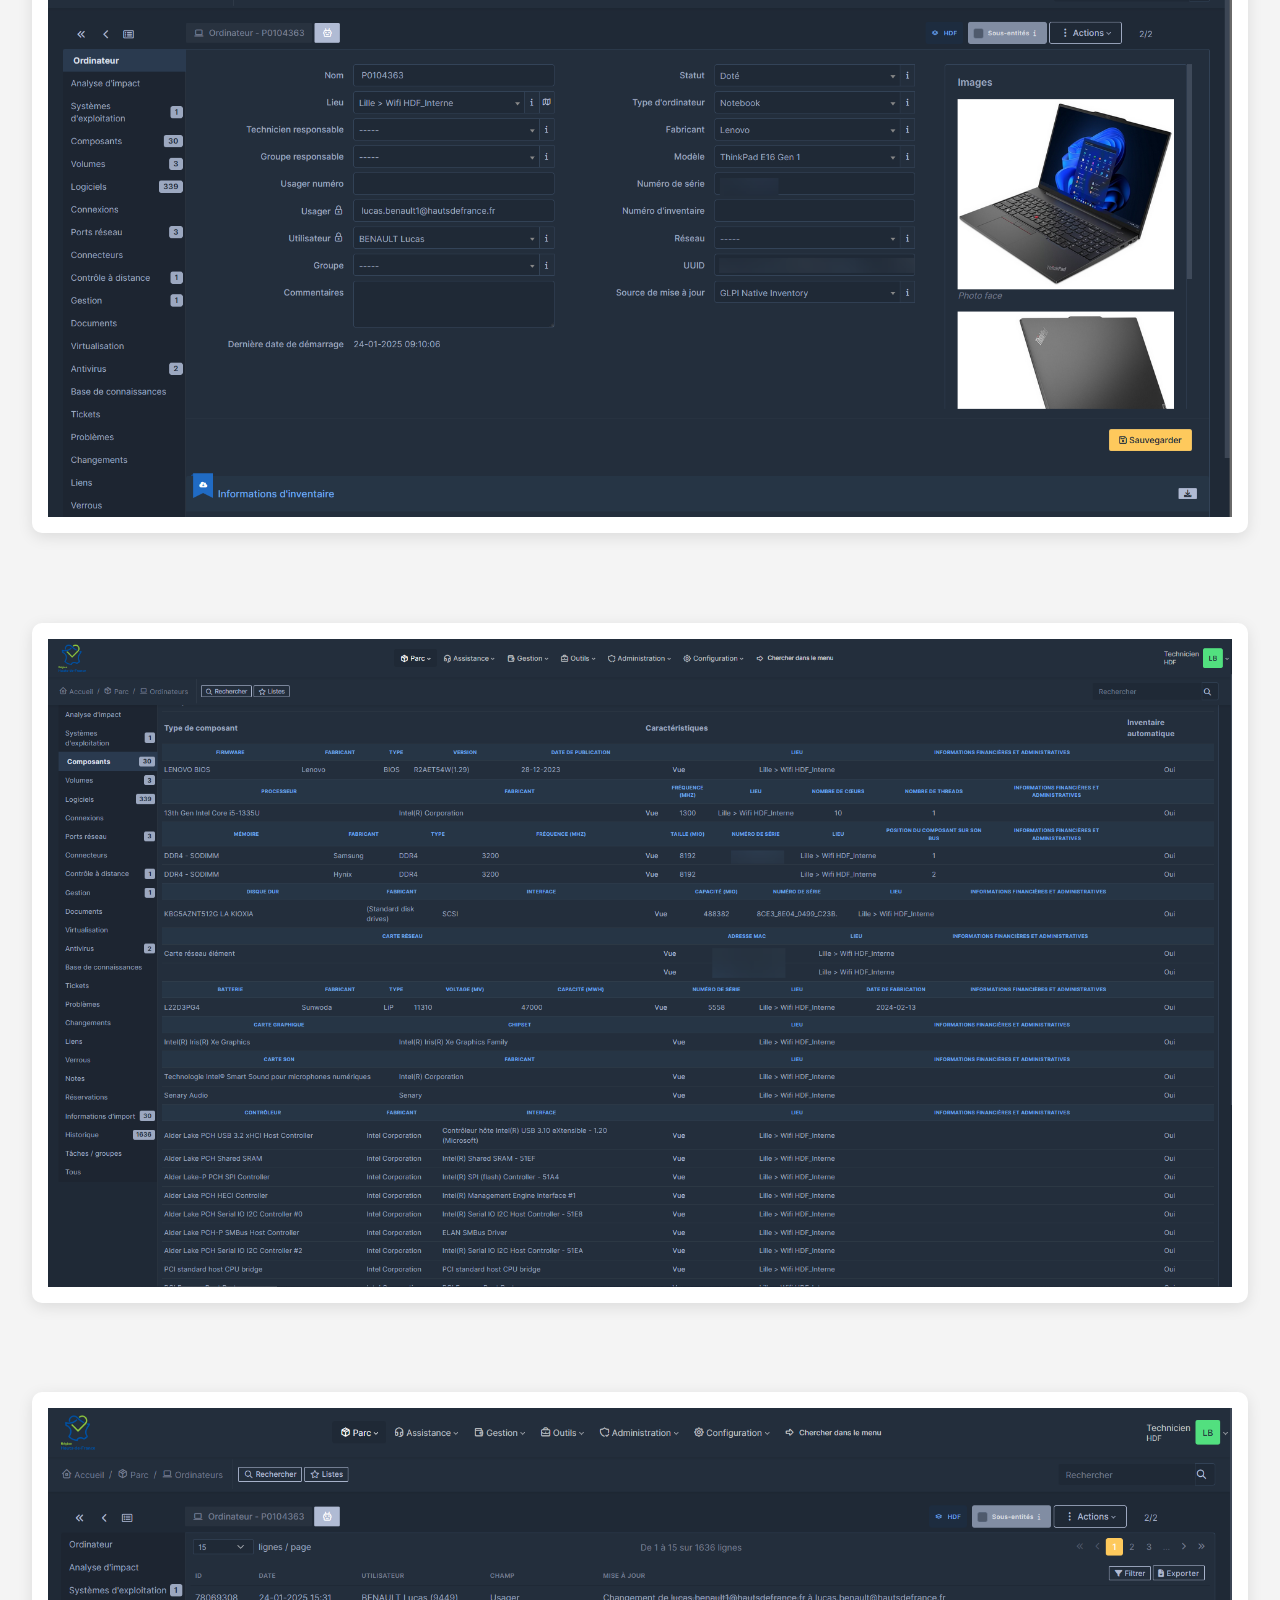
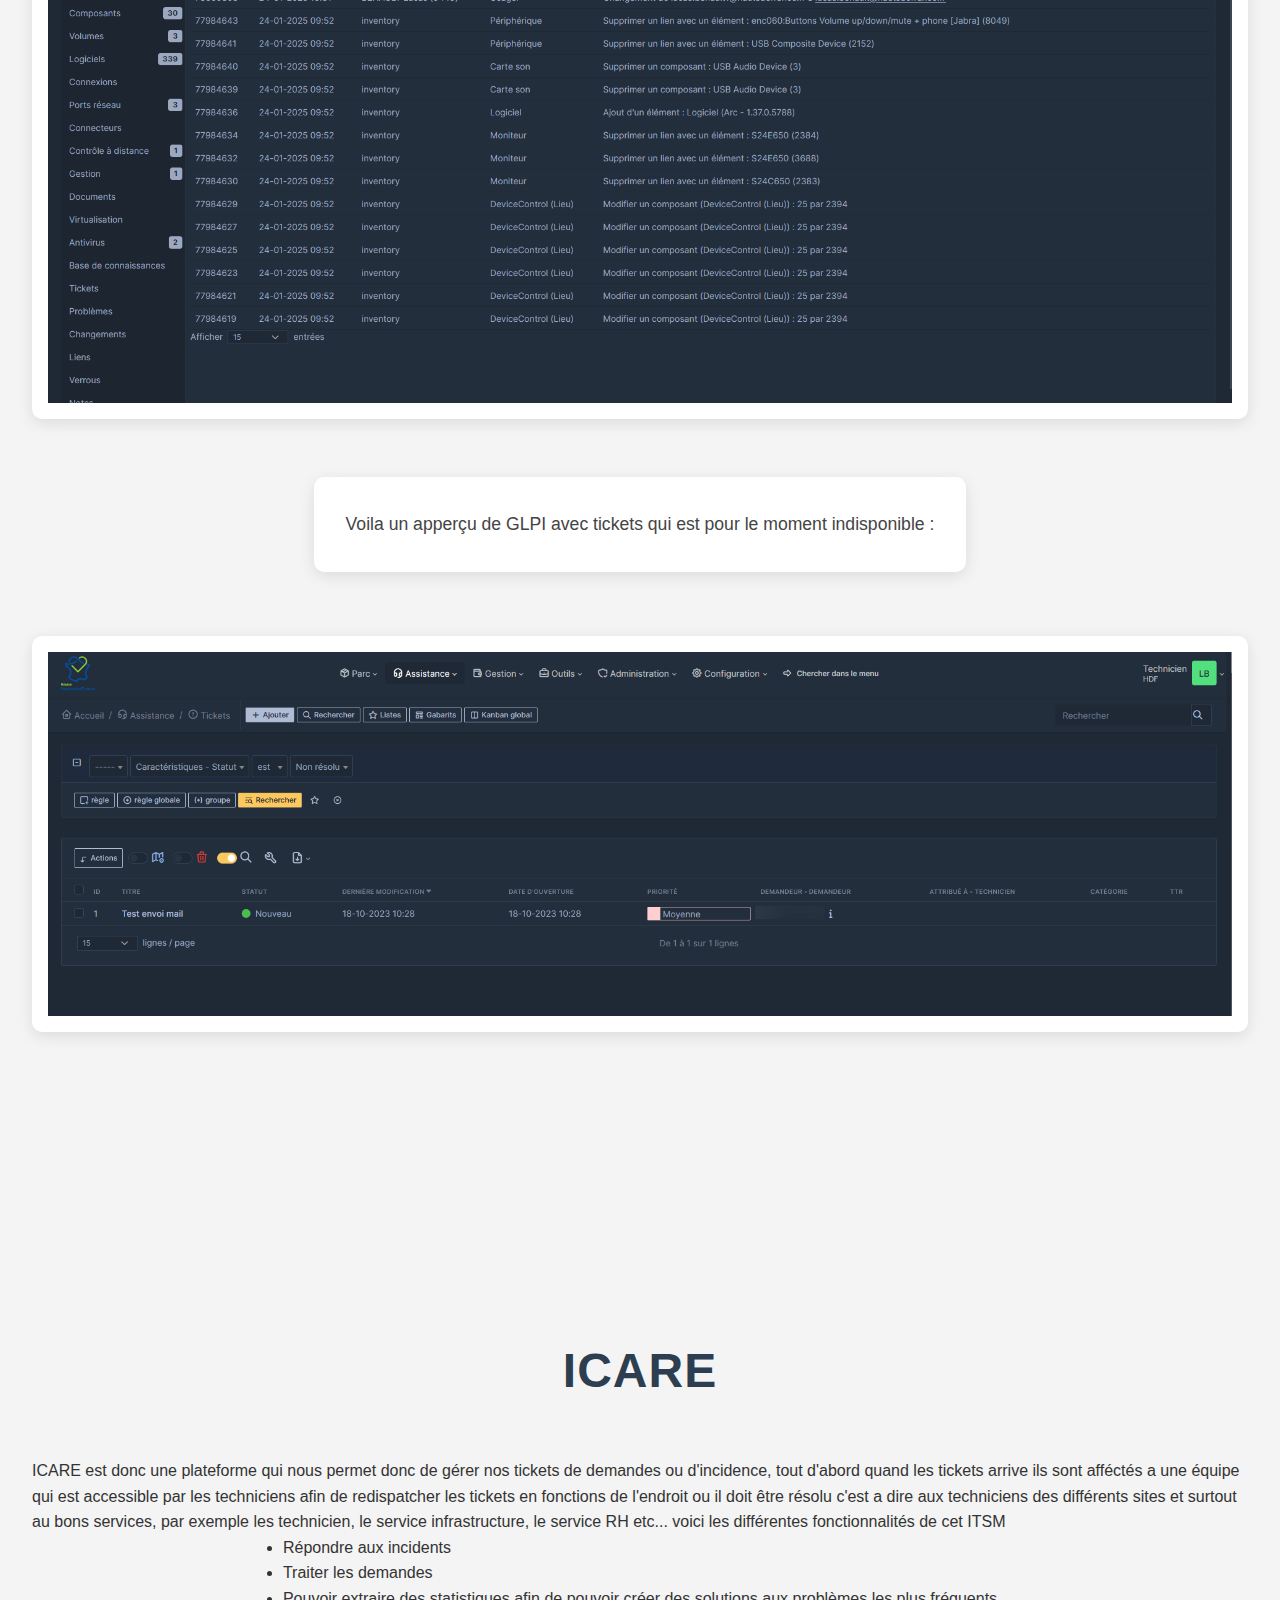
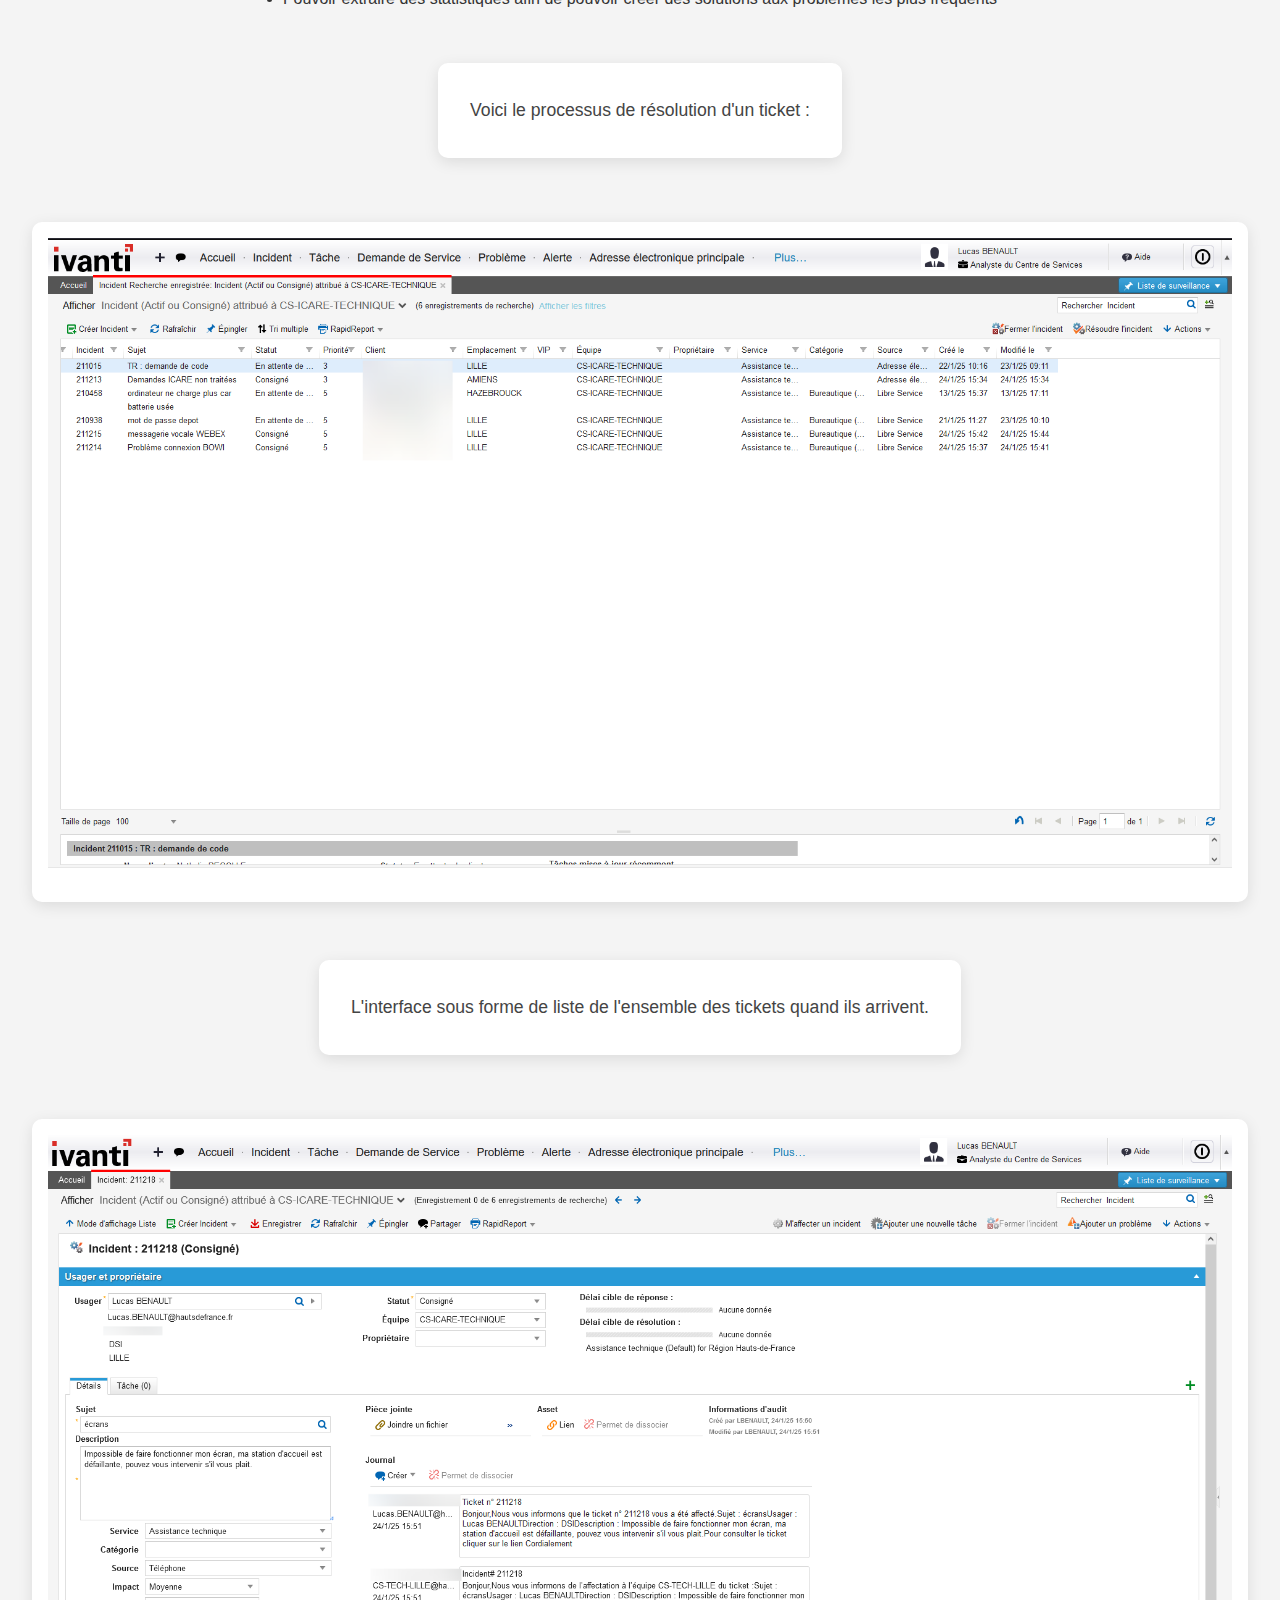
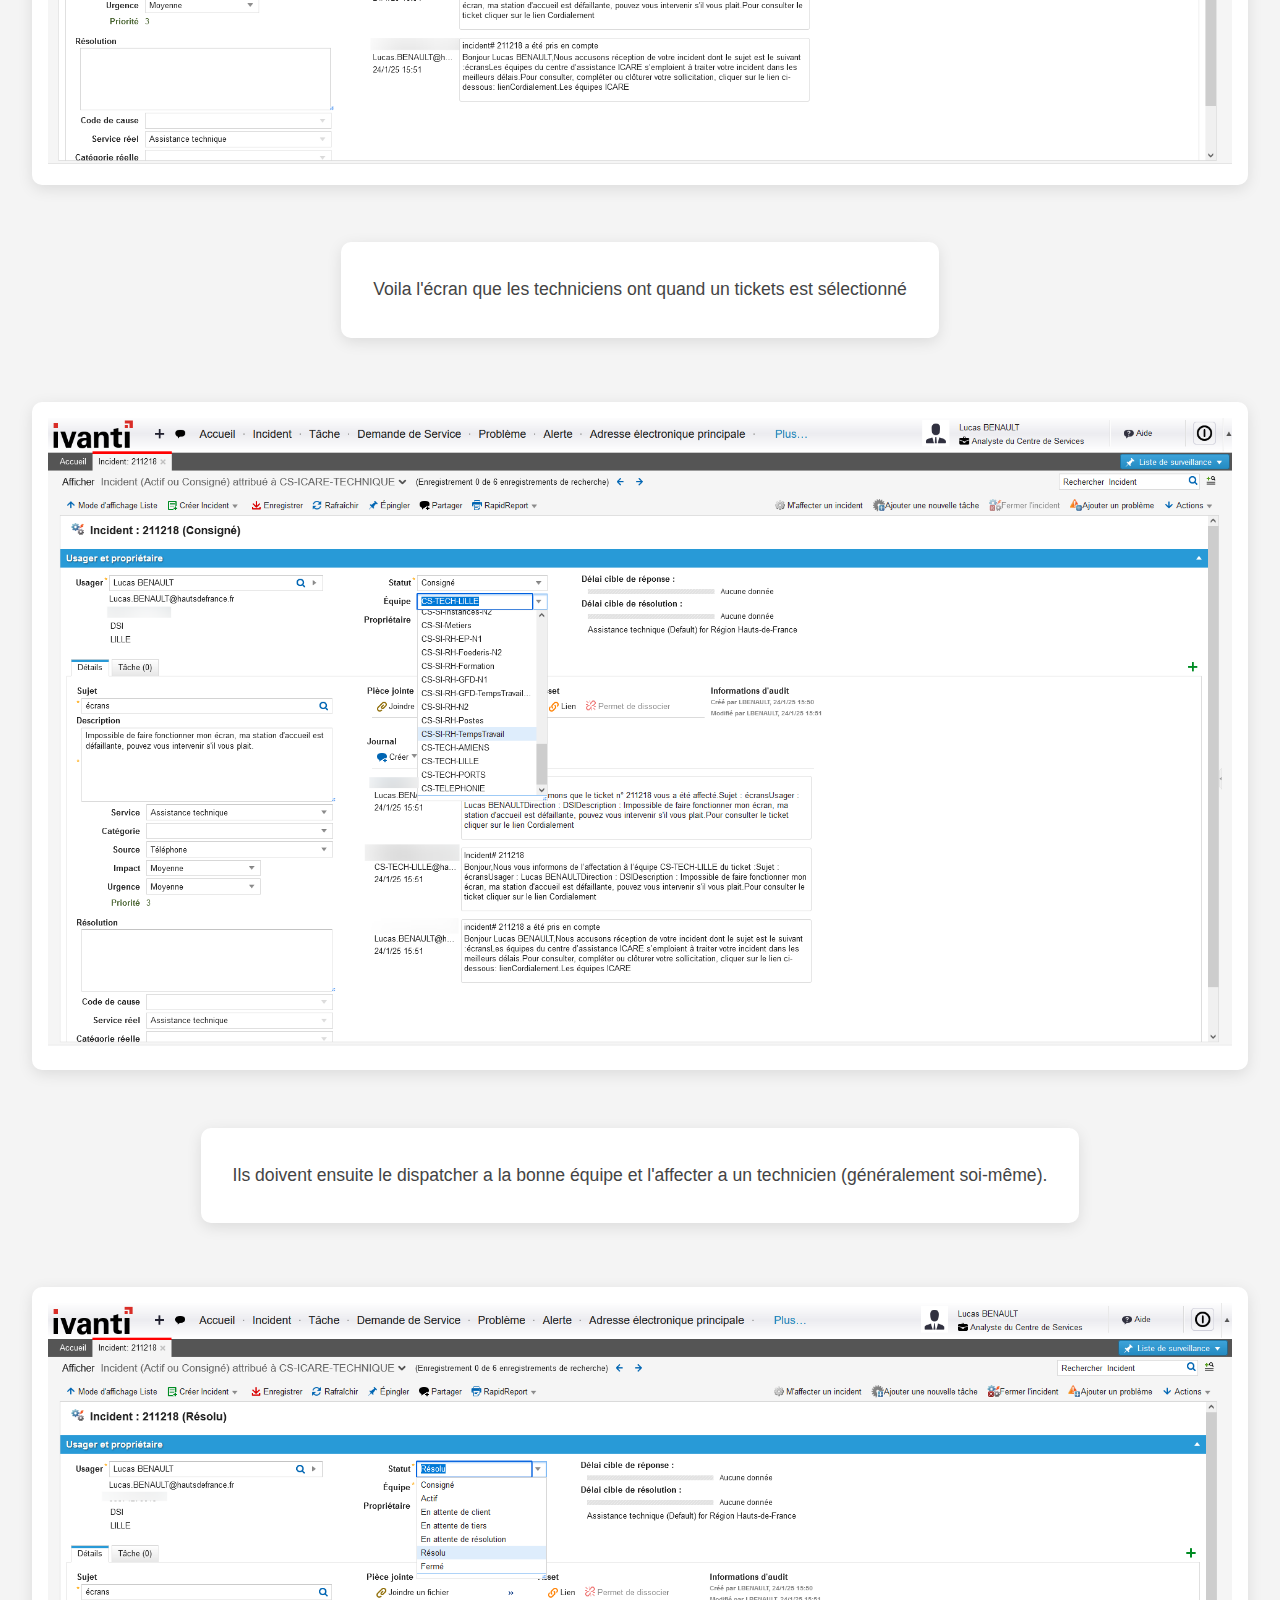
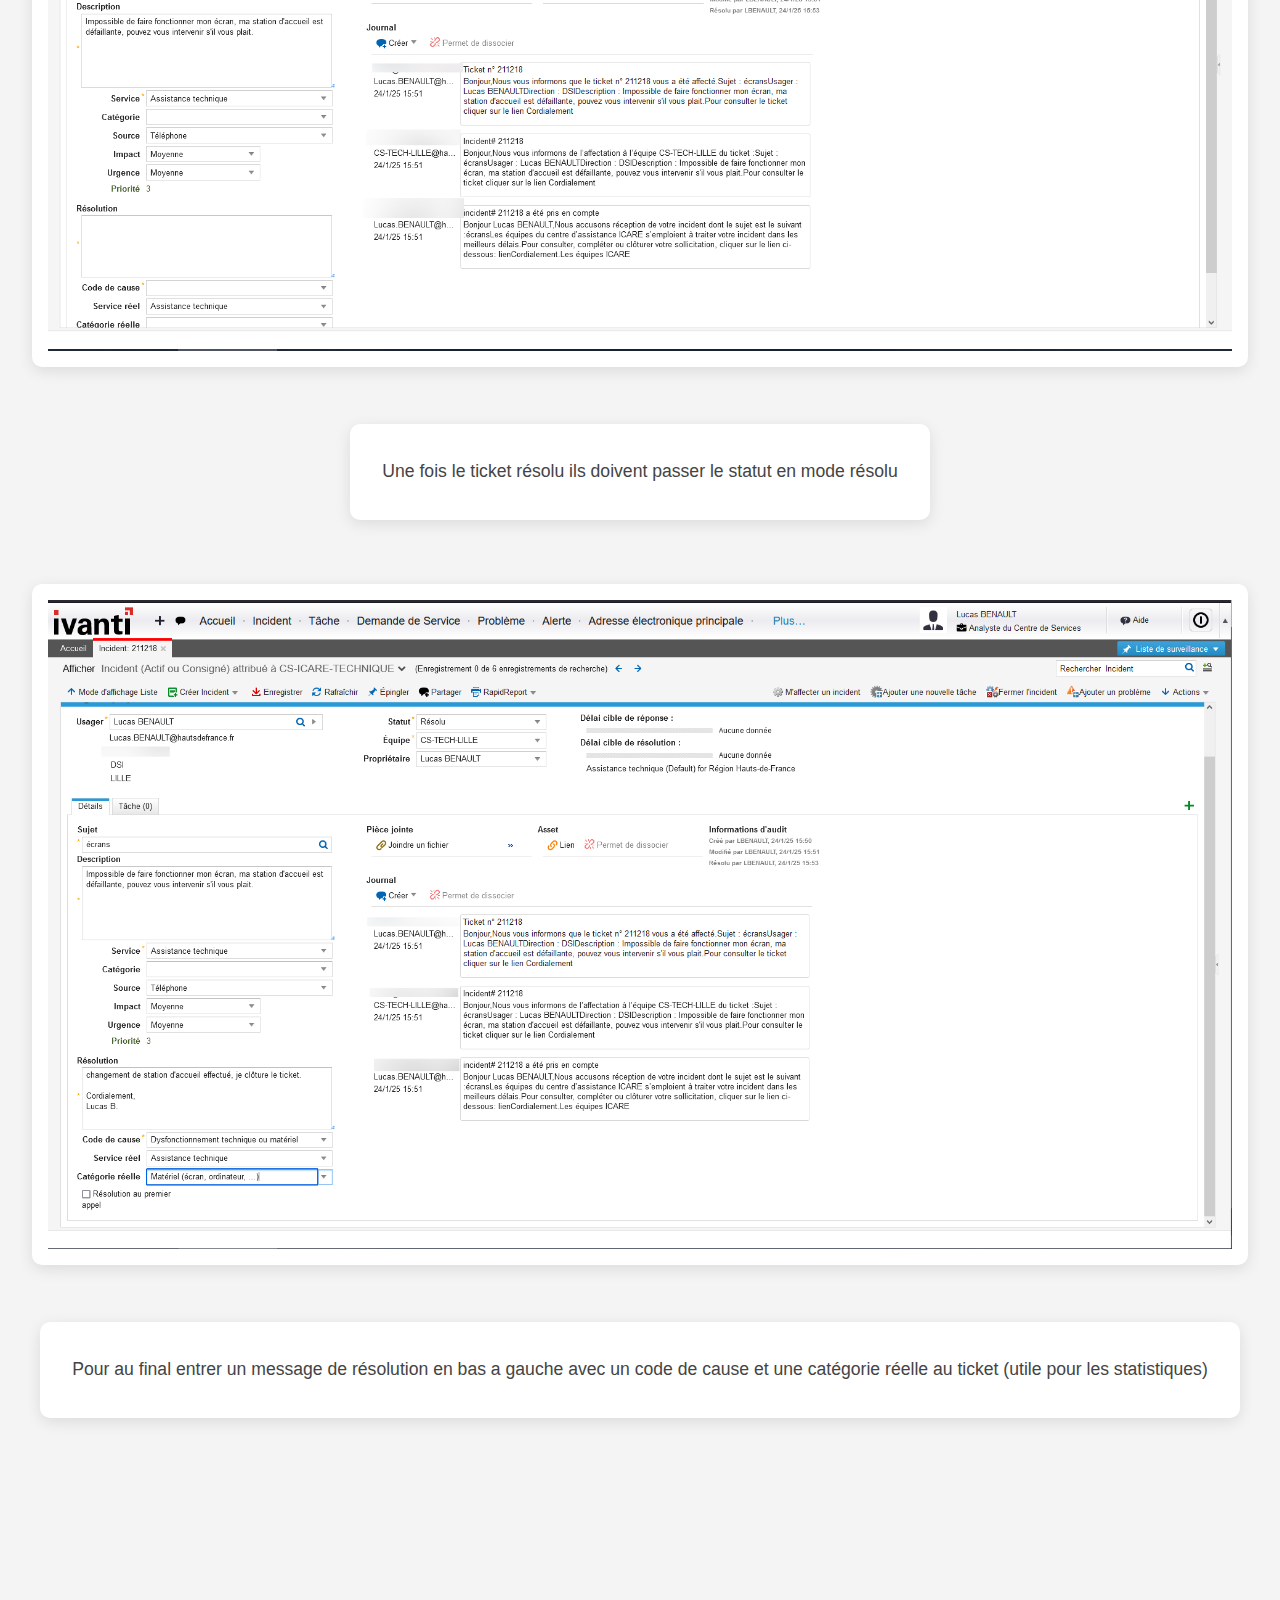
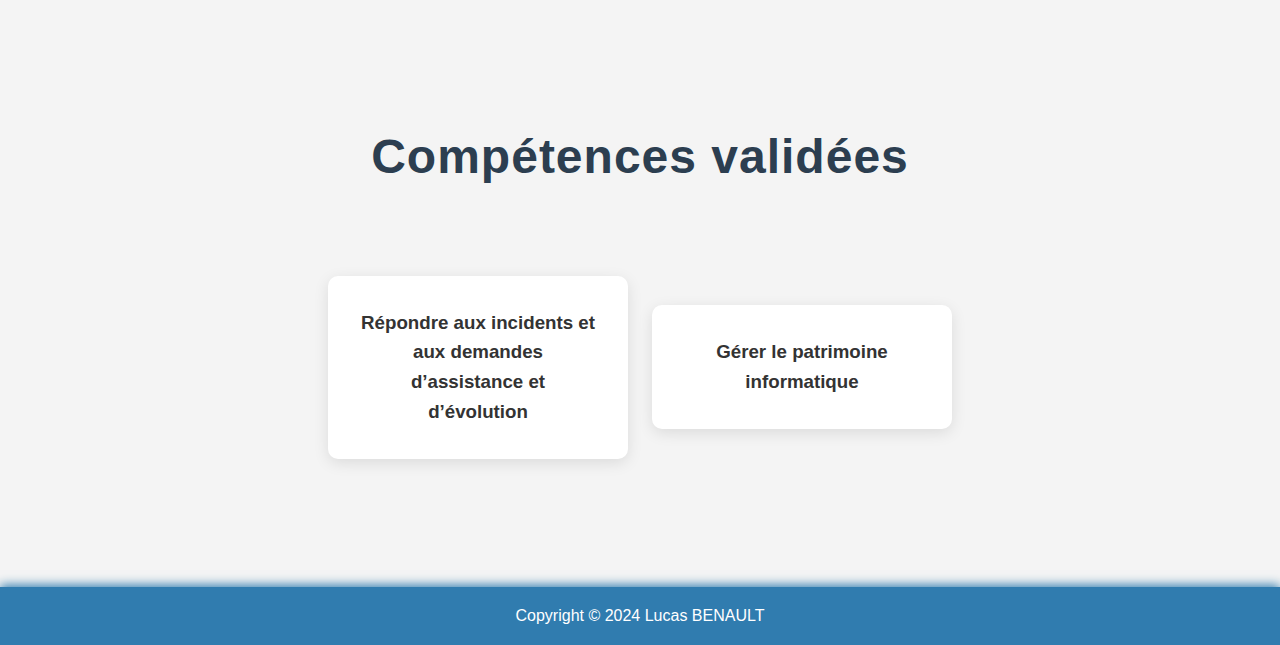
==== commit bef0dc82: "changement des pourcentages par les logos" ====
--- a/Projets/GPI/GLPI.html
+++ b/Projets/GPI/GLPI.html
@@ -2,7 +2,7 @@
 <head>
     <meta charset="UTF-8">
     <meta name="viewport" content="width=device-width, initial-scale=1.0">
-    <title>Projet MarieTeam</title>
+    <title>Gestion du parc et gestion des incidents</title>
     <link rel="stylesheet" href="../style.css">
 </head>
 <body>
@@ -21,11 +21,12 @@
 
     <section id="presentation"><br><br><br><br><br>
         <h2>Présentation du Projet</h2>
-        <p>Durant mon alternance le conseil Régional a acquis une nouvelle application qui est GLPI qui nous permet dans un premier temps de pouvoir, gérer l'ensemble du parc informatique
+        <p>Durant mon alternance, le conseil Régional a acquis une nouvelle application qui est GLPI qui nous permet dans un premier temps de pouvoir, gérer l'ensemble du parc informatique
             c'est a dire les ordinateurs (portables ou fixe), les écrans les stations d'accueil ou encore tout périphériques externe, cette application nous permet d'abord d'avoir les informations
-            essentielles comme a qui est doté le matériel, ou il est situé, quels composants il continent etc... qui nous permettra par la suite d'en faire la gestion de tickets. <br>
+            essentielles, comme par exemple on peut voir a qui est doté le matériel, ou il est situé, quels composants il contient etc... Ce qui nous permettra par la suite d'en faire la gestion 
+            de tickets. <br>
             Aujourd'hui la gestion de tickets se fait sur un site externe nommé ICARE, qui nous permet de gérer les différentes demandes et incidents des agents région ou encore des agents
-            qui sont situés dans les lycées, le problème de cet outil est qu'il commence a être obsolète, les SLA ne sont pas corrects, et il couté un certain prix de maintenance d'où la
+            qui sont situés dans les lycées, le problème de cet outil est qu'il commence a être obsolète, les SLA ne sont pas corrects, et il coûte un certain prix de maintenance d'où la
             migration vers GLPI par la suite.
         </p>
     </section>
@@ -33,7 +34,7 @@
     <section id="GLPI">
         <h2>GLPI</h2>
         GLPI nous permet donc de pouvoir gérer le patrimoine informatique du conseil régionnal, qui est divisé en quatres sites (Lille, Amiens, Boulogne et Calais), qui sont ensuite constitués
-            d'antennes dans les lycée comme Arras etc... <br> a quoi nous sert GLPI :
+            d'antennes dans les lycée comme Arras etc... <br> Voici a quoi nous sert GLPI :
         <ul>
             <li>Avoir les informationssur a qui est doté le matériel</li>
             <li>Avoir la localisation du matériel</li>
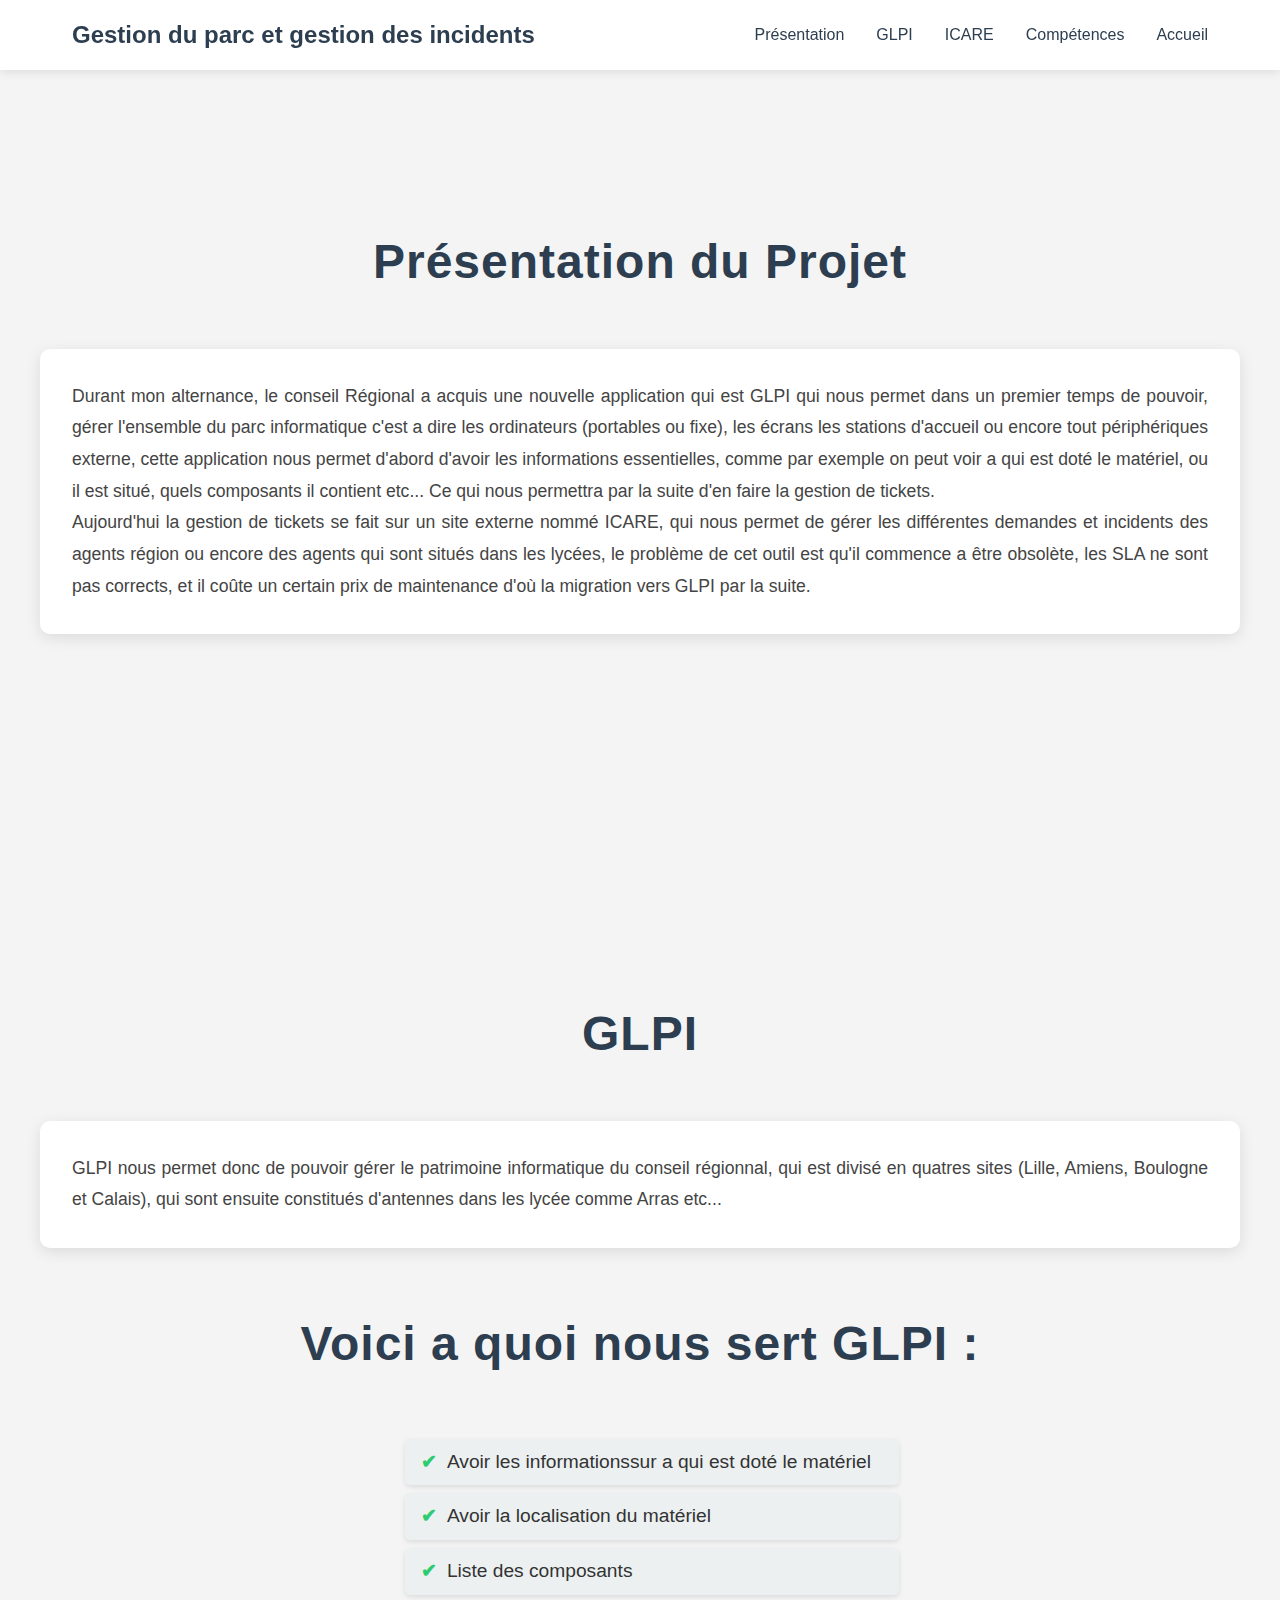
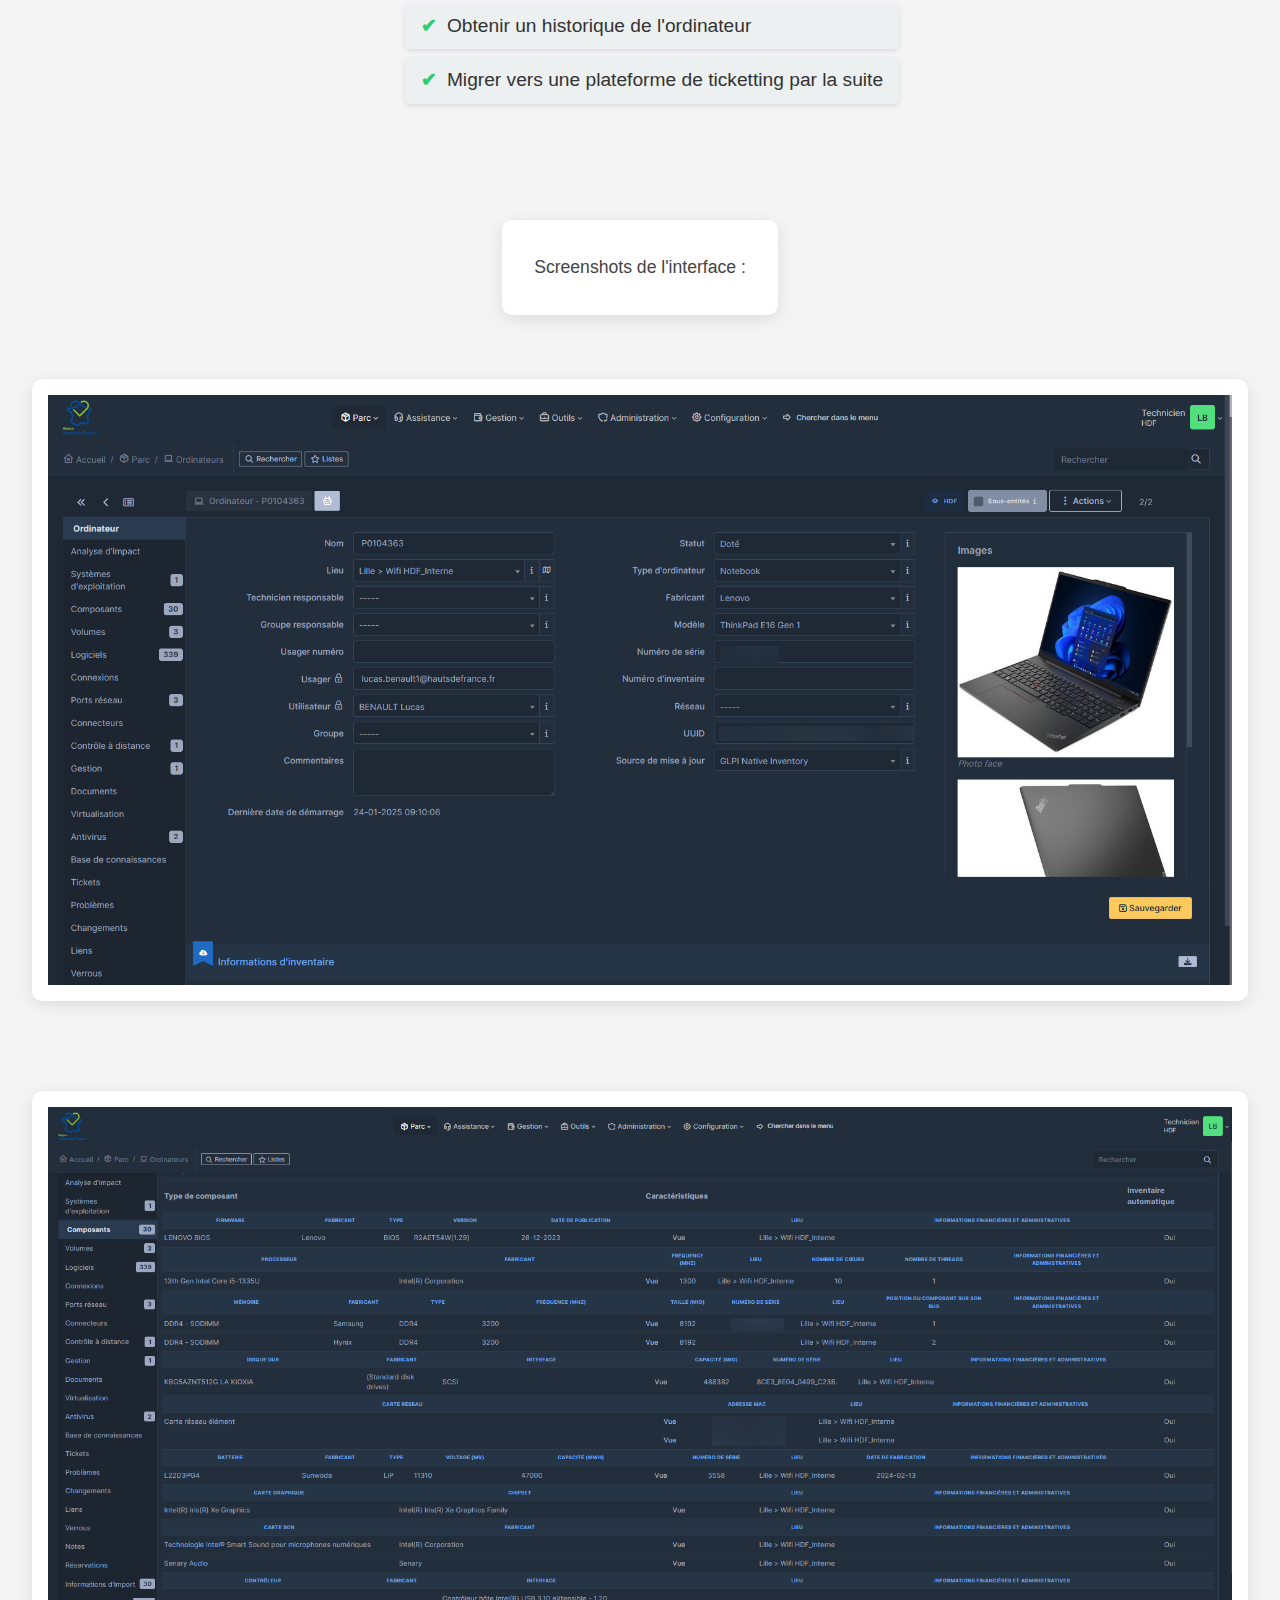
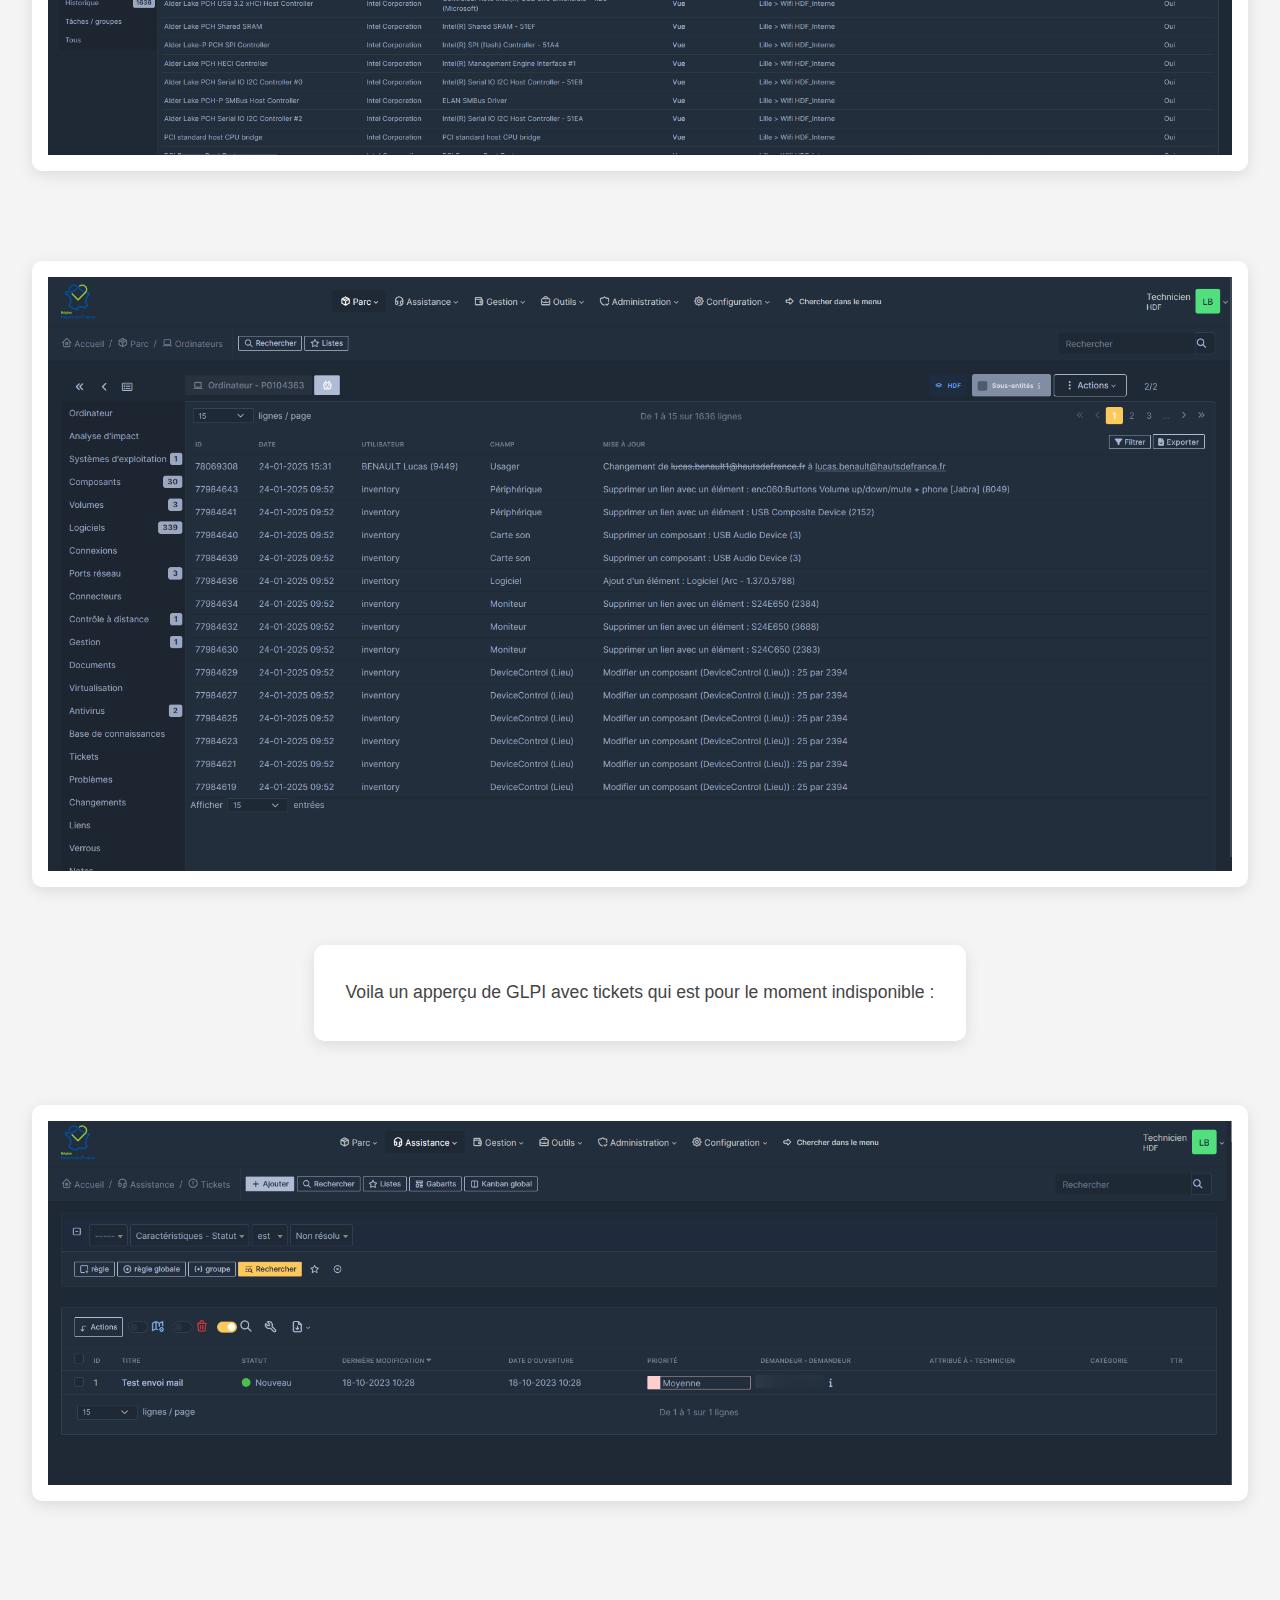
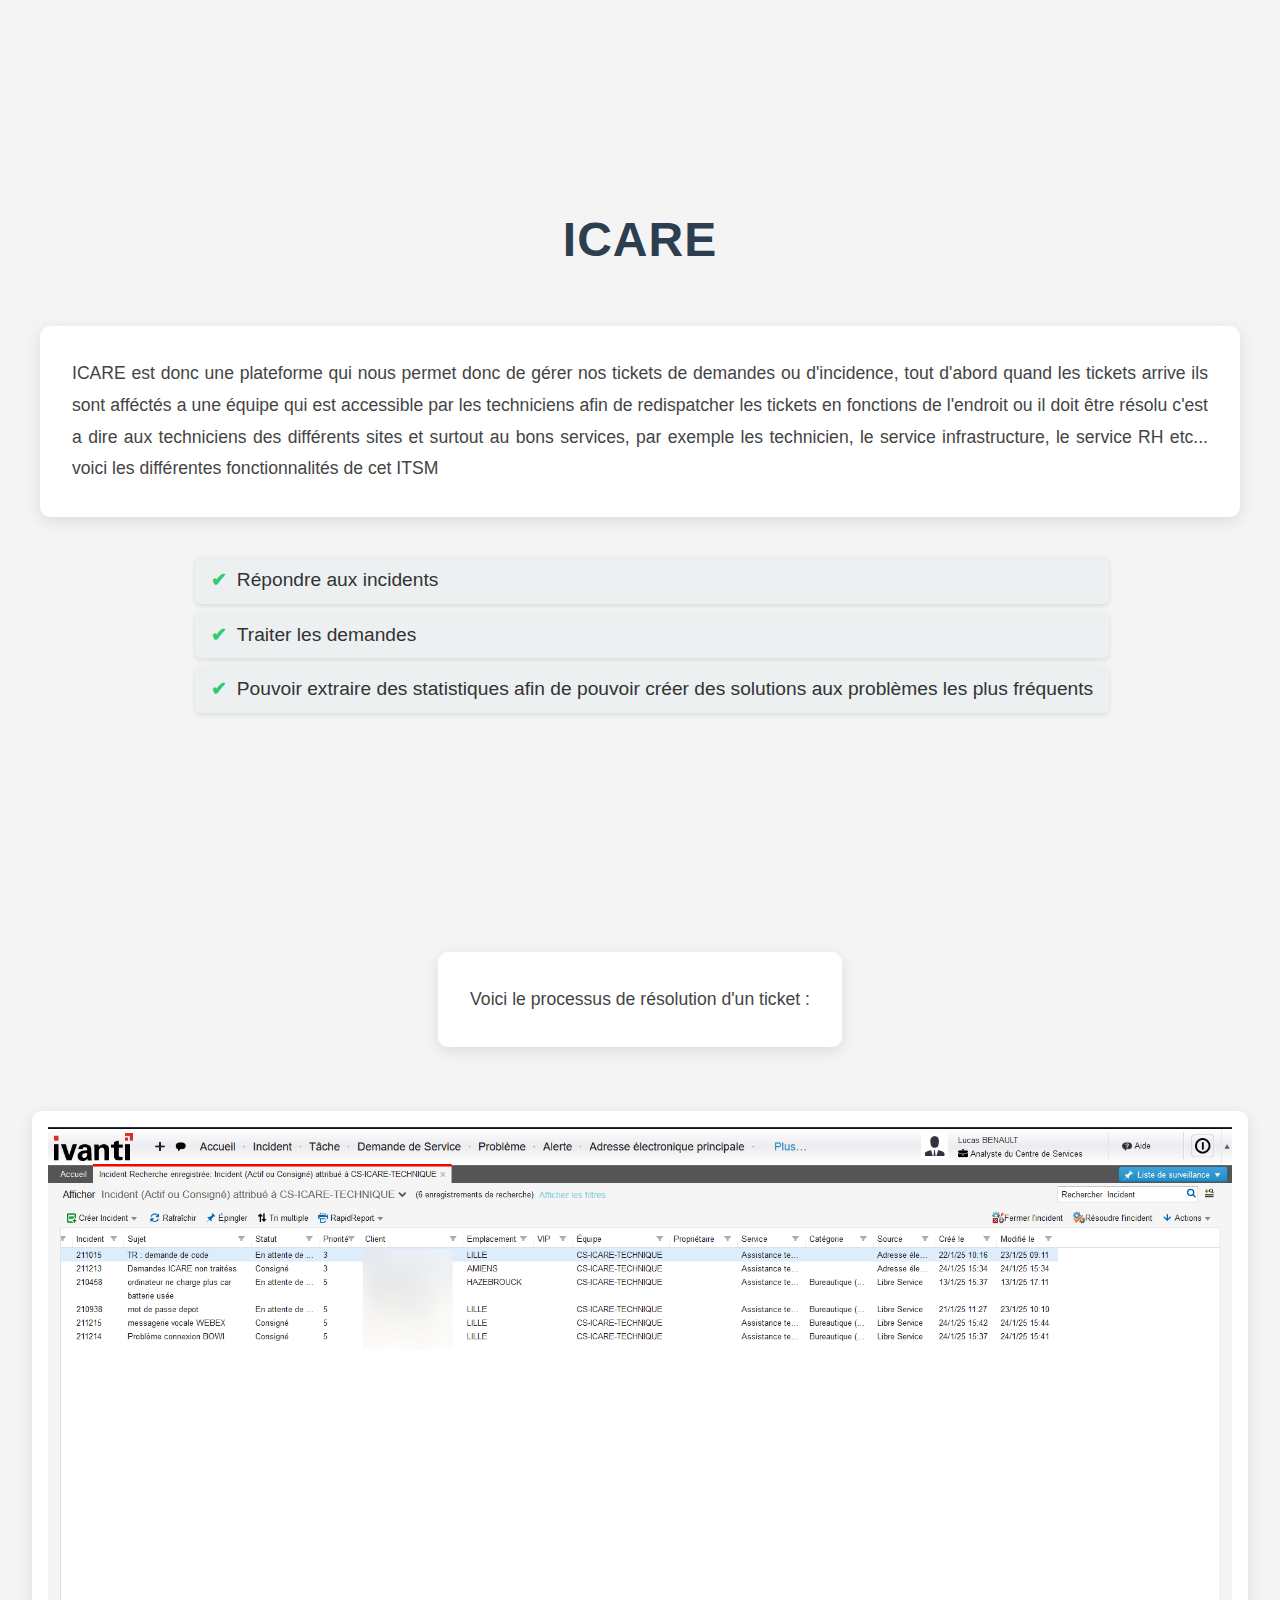
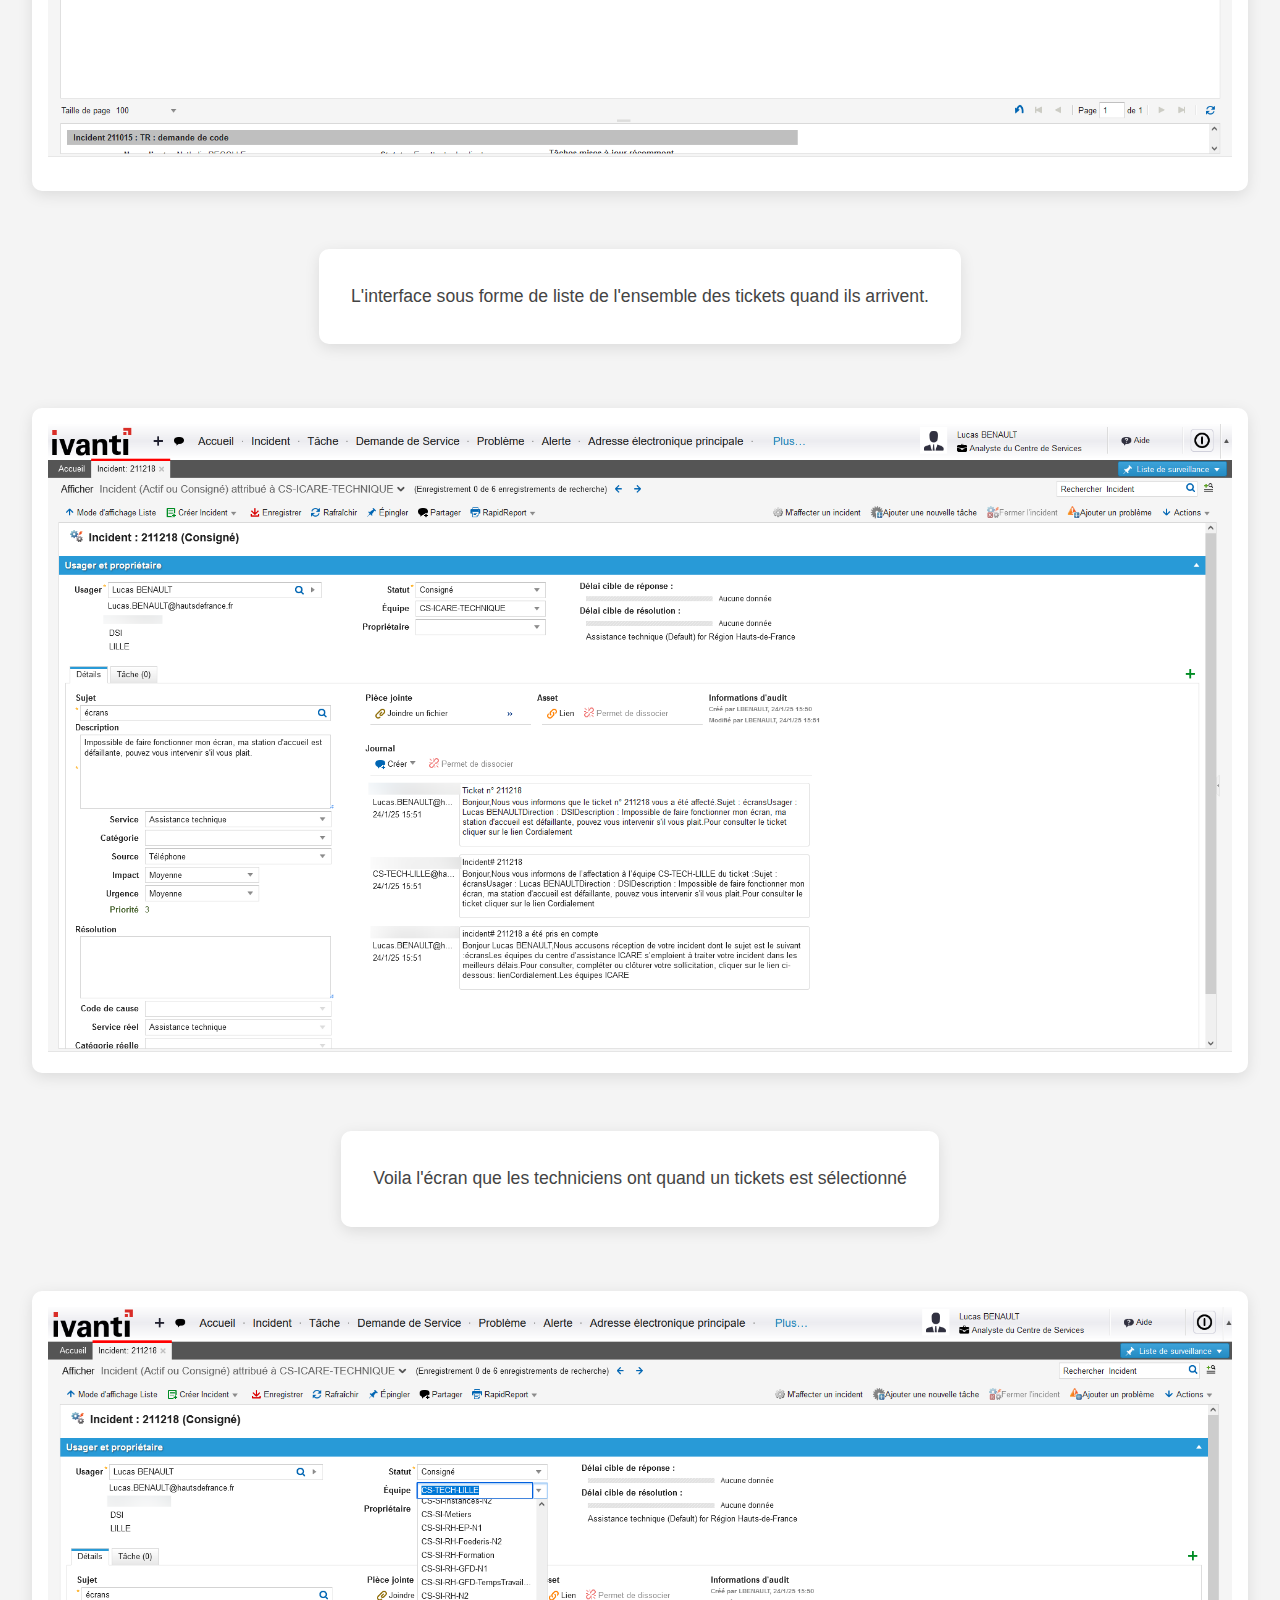
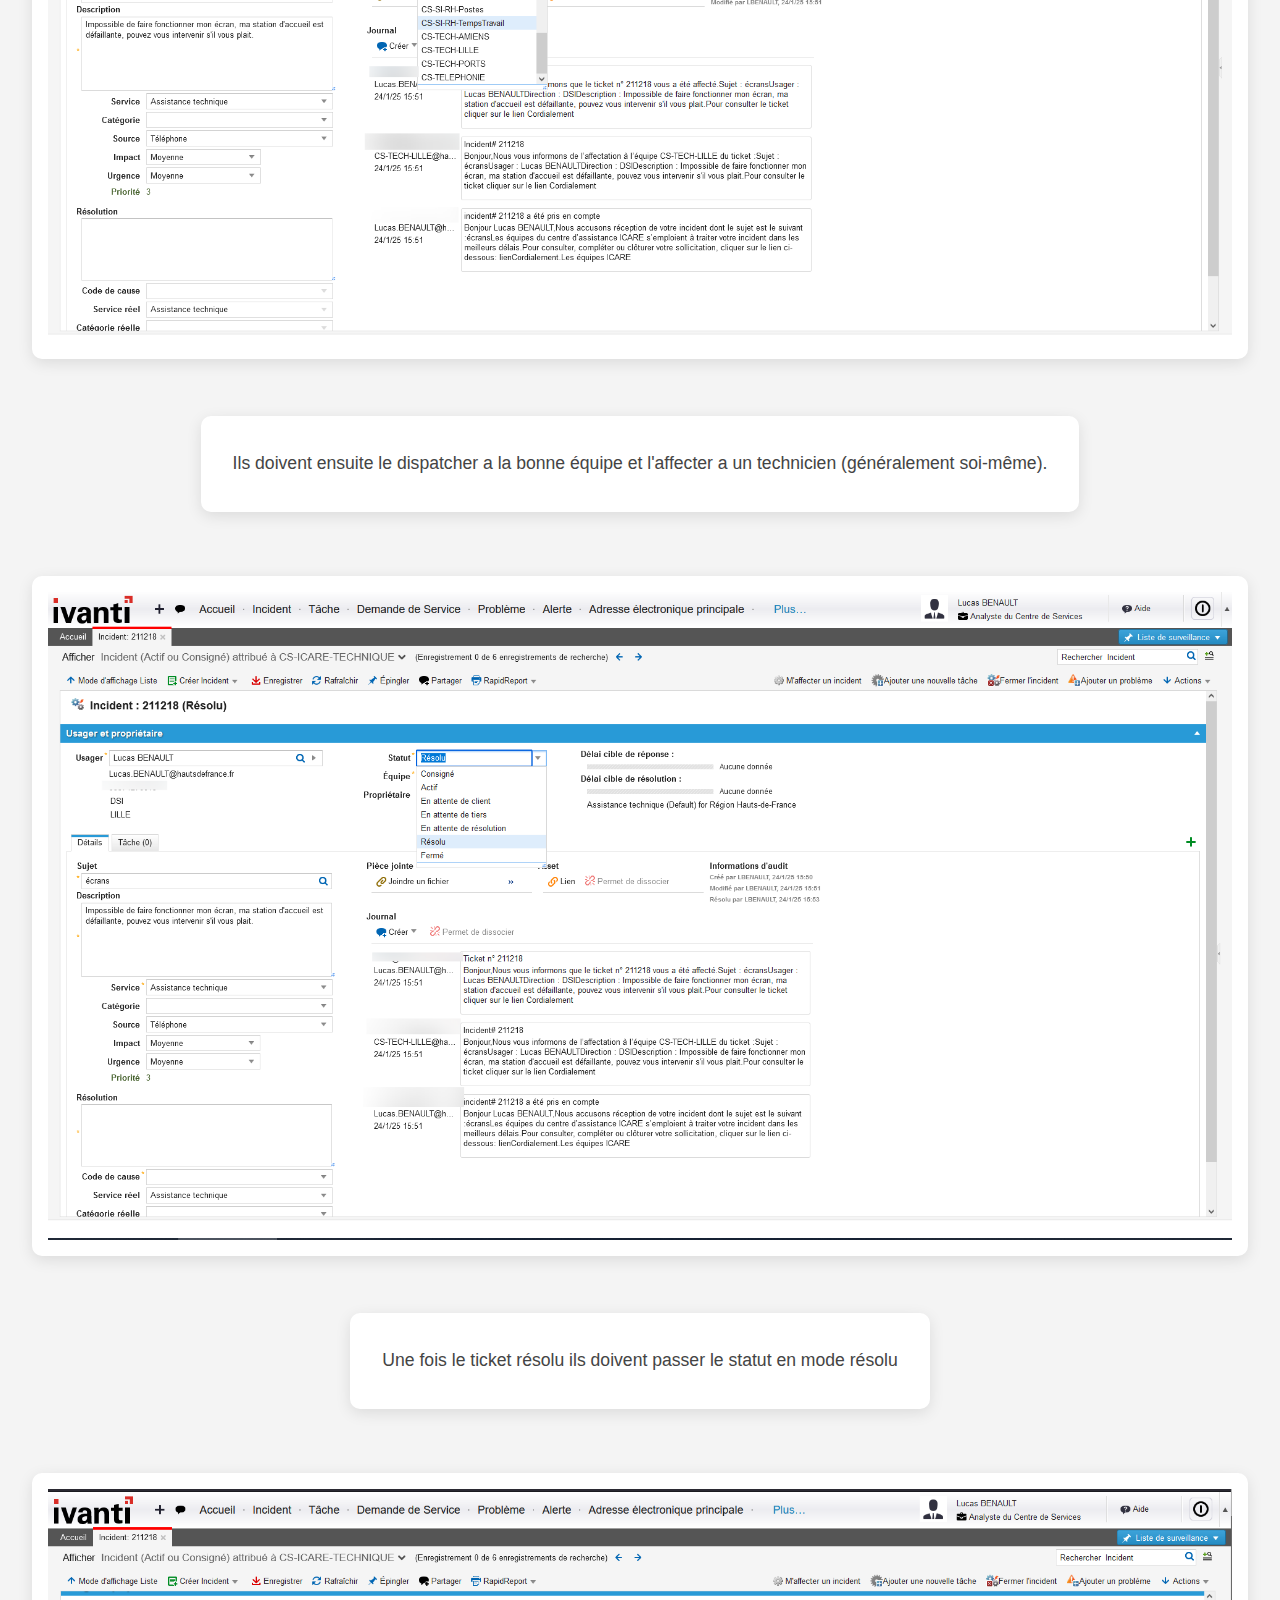
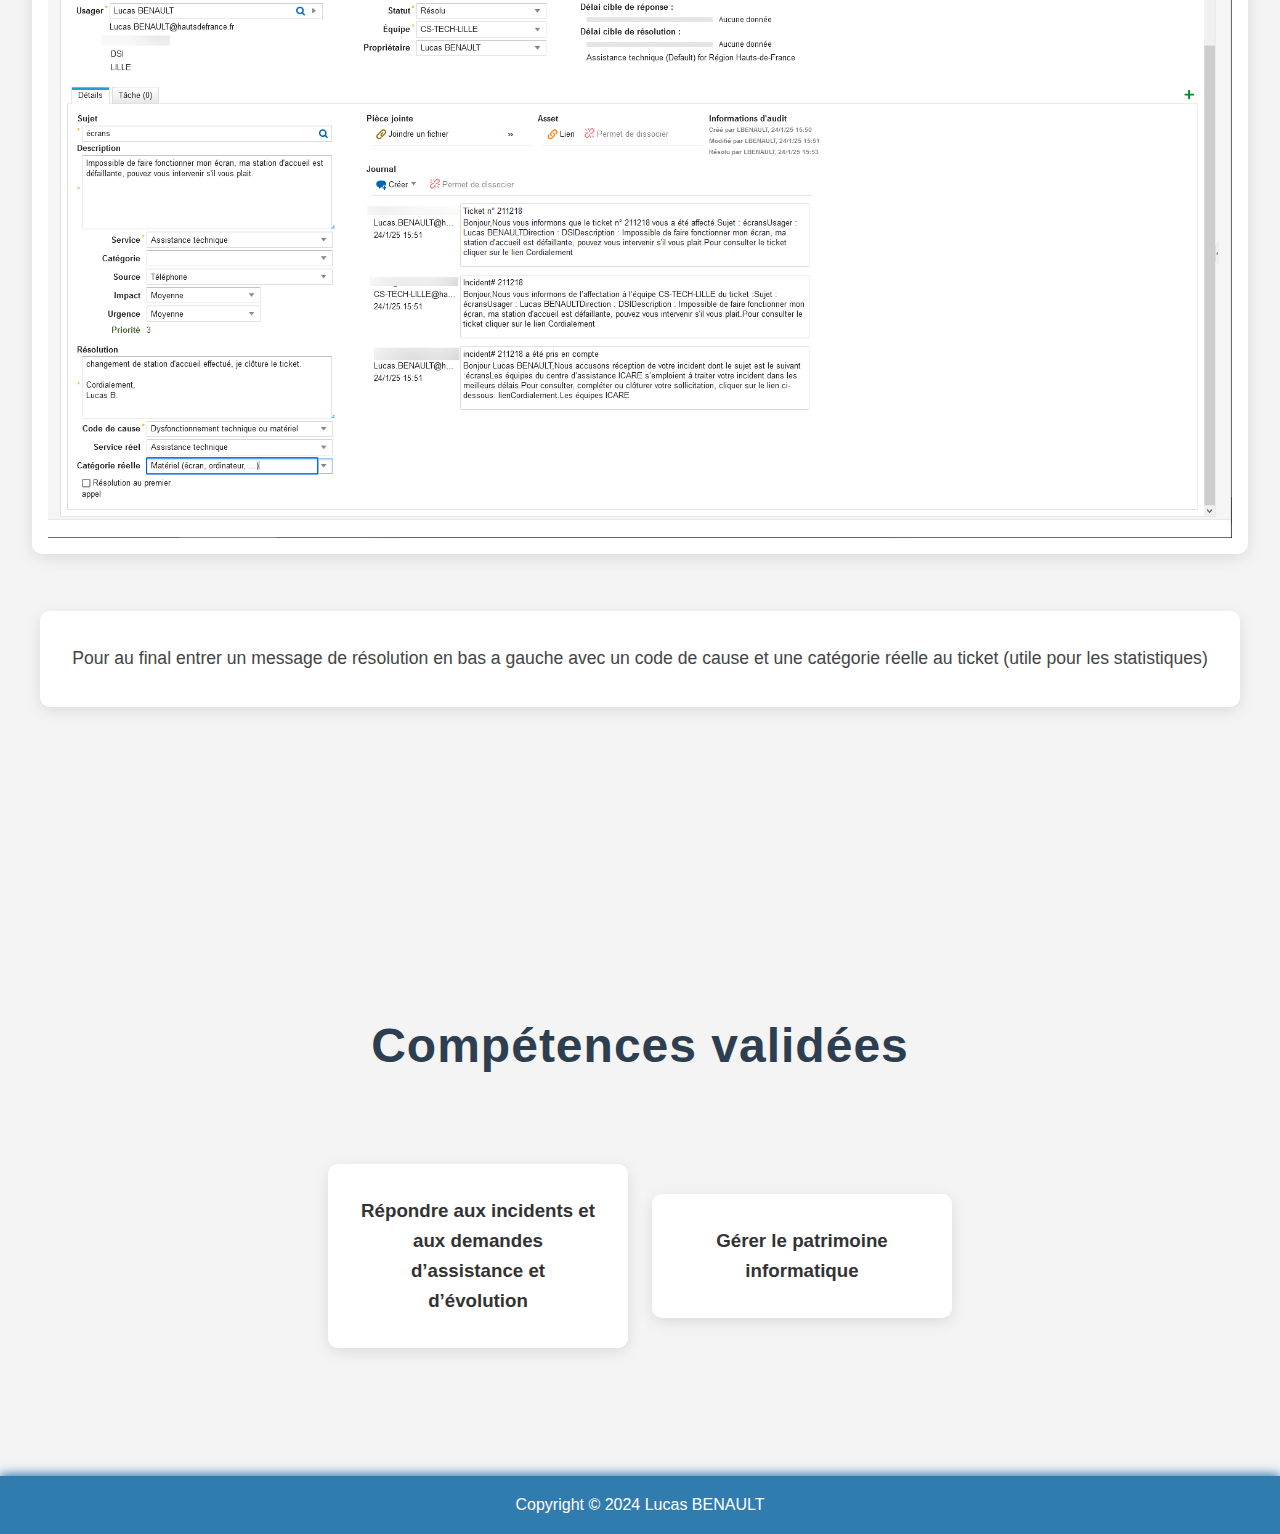
==== commit dc5b6062: "maj projets" ====
--- a/Projets/GPI/GLPI.html
+++ b/Projets/GPI/GLPI.html
@@ -33,15 +33,15 @@
 
     <section id="GLPI">
         <h2>GLPI</h2>
-        GLPI nous permet donc de pouvoir gérer le patrimoine informatique du conseil régionnal, qui est divisé en quatres sites (Lille, Amiens, Boulogne et Calais), qui sont ensuite constitués
-            d'antennes dans les lycée comme Arras etc... <br> Voici a quoi nous sert GLPI :
-        <ul>
+        <p>GLPI nous permet donc de pouvoir gérer le patrimoine informatique du conseil régionnal, qui est divisé en quatres sites (Lille, Amiens, Boulogne et Calais), qui sont ensuite constitués
+            d'antennes dans les lycée comme Arras etc... </p><br> <h2>Voici a quoi nous sert GLPI :</h2>
+        <ul class="list">
             <li>Avoir les informationssur a qui est doté le matériel</li>
             <li>Avoir la localisation du matériel</li>
             <li>Liste des composants</li>
             <li>Obtenir un historique de l'ordinateur</li>
             <li>Migrer vers une plateforme de ticketting par la suite</li><br>
-        </ul>
+        </ul><br><br><br>
         <p>Screenshots de l'interface :</p>
         <img src="Infos.PNG" alt="Informations" class="img" ><br>
         <img src="Composants.PNG" alt="Composants" class="img"><br>
@@ -52,14 +52,14 @@
 
     <section id="ICARE"><br><br><br>
         <h2>ICARE</h2>
-        ICARE est donc une plateforme qui nous permet donc de gérer nos tickets de demandes ou d'incidence, tout d'abord quand les tickets arrive ils sont afféctés a une équipe
+        <p>ICARE est donc une plateforme qui nous permet donc de gérer nos tickets de demandes ou d'incidence, tout d'abord quand les tickets arrive ils sont afféctés a une équipe
             qui est accessible par les techniciens afin de redispatcher les tickets en fonctions de l'endroit ou il doit être résolu c'est a dire aux techniciens des différents sites et surtout
-            au bons services, par exemple les technicien, le service infrastructure, le service RH etc... voici les différentes fonctionnalités de cet ITSM
-        <ul>
+            au bons services, par exemple les technicien, le service infrastructure, le service RH etc... voici les différentes fonctionnalités de cet ITSM</p>
+        <ul class="list">
             <li>Répondre aux incidents</li>
             <li>Traiter les demandes</li>
             <li>Pouvoir extraire des statistiques afin de pouvoir créer des solutions aux problèmes les plus fréquents</li>
-        </ul><br><br>
+        </ul><br><br><br><br><br><br><br><br><br>
         <p>Voici le processus de résolution d'un ticket :</p>
         <img src="Liste.PNG" alt="Liste des tickets" class="img"><br>
         <p>L'interface sous forme de liste de l'ensemble des tickets quand ils arrivent.</p>
--- a/Projets/style.css
+++ b/Projets/style.css
@@ -35,6 +35,38 @@
     font-size: 1.5rem;
 }
 
+/* Liste */
+.list {
+    font-size: 1.2rem;
+    padding-left: 1.5rem;
+    margin: 0;
+    list-style-type: none; /* Supprimer les puces par défaut */
+}
+
+.list li {
+    font-size: 1.2rem;
+    background: #ecf0f1;
+    margin: 0.5rem 0;
+    border-radius: 5px;
+    padding: 0.5rem 1rem;
+    display: flex;
+    align-items: center;
+    box-shadow: 0 2px 5px rgba(0, 0, 0, 0.1);
+    transition: transform 0.3s ease;
+}
+
+/* Animation au survol */
+.list li:hover {
+    transform: scale(1.03);
+}
+
+/* Icône avant chaque élément */
+.list li::before {
+    content: "✔";
+    color: #2ecc71;
+    font-weight: bold;
+    margin-right: 10px;
+}
 
 /* Navigation */
 nav {
@@ -127,16 +159,29 @@
     transform: translateY(-5px);
 }
 
-.img-mobile {
-    max-width: 350px;
+.img-marieteam {
+    max-width: 650px;
+    width: 100%;
     height: auto;
     border-radius: 10px;
     box-shadow: 0 4px 15px rgba(0, 0, 0, 0.1);
     margin: 2rem 0;
-    transition: transform 0.3s ease;
-    background: white;
-    padding: 1rem;
-}
+    transition: transform 1s ease;
+    background: white;
+    padding: 1rem;
+}
+
+.img-PW {
+    max-width: 1200px;
+    width: 100%;
+    border-radius: 10px;
+    box-shadow: 0 4px 15px rgba(0, 0, 0, 0.1);
+    margin: 2rem 0;
+    transition: transform 1s ease;
+    background: white;
+    padding: 1rem;
+}
+
 
 .img-mobile:hover {
     transform: translateY(-5px);
